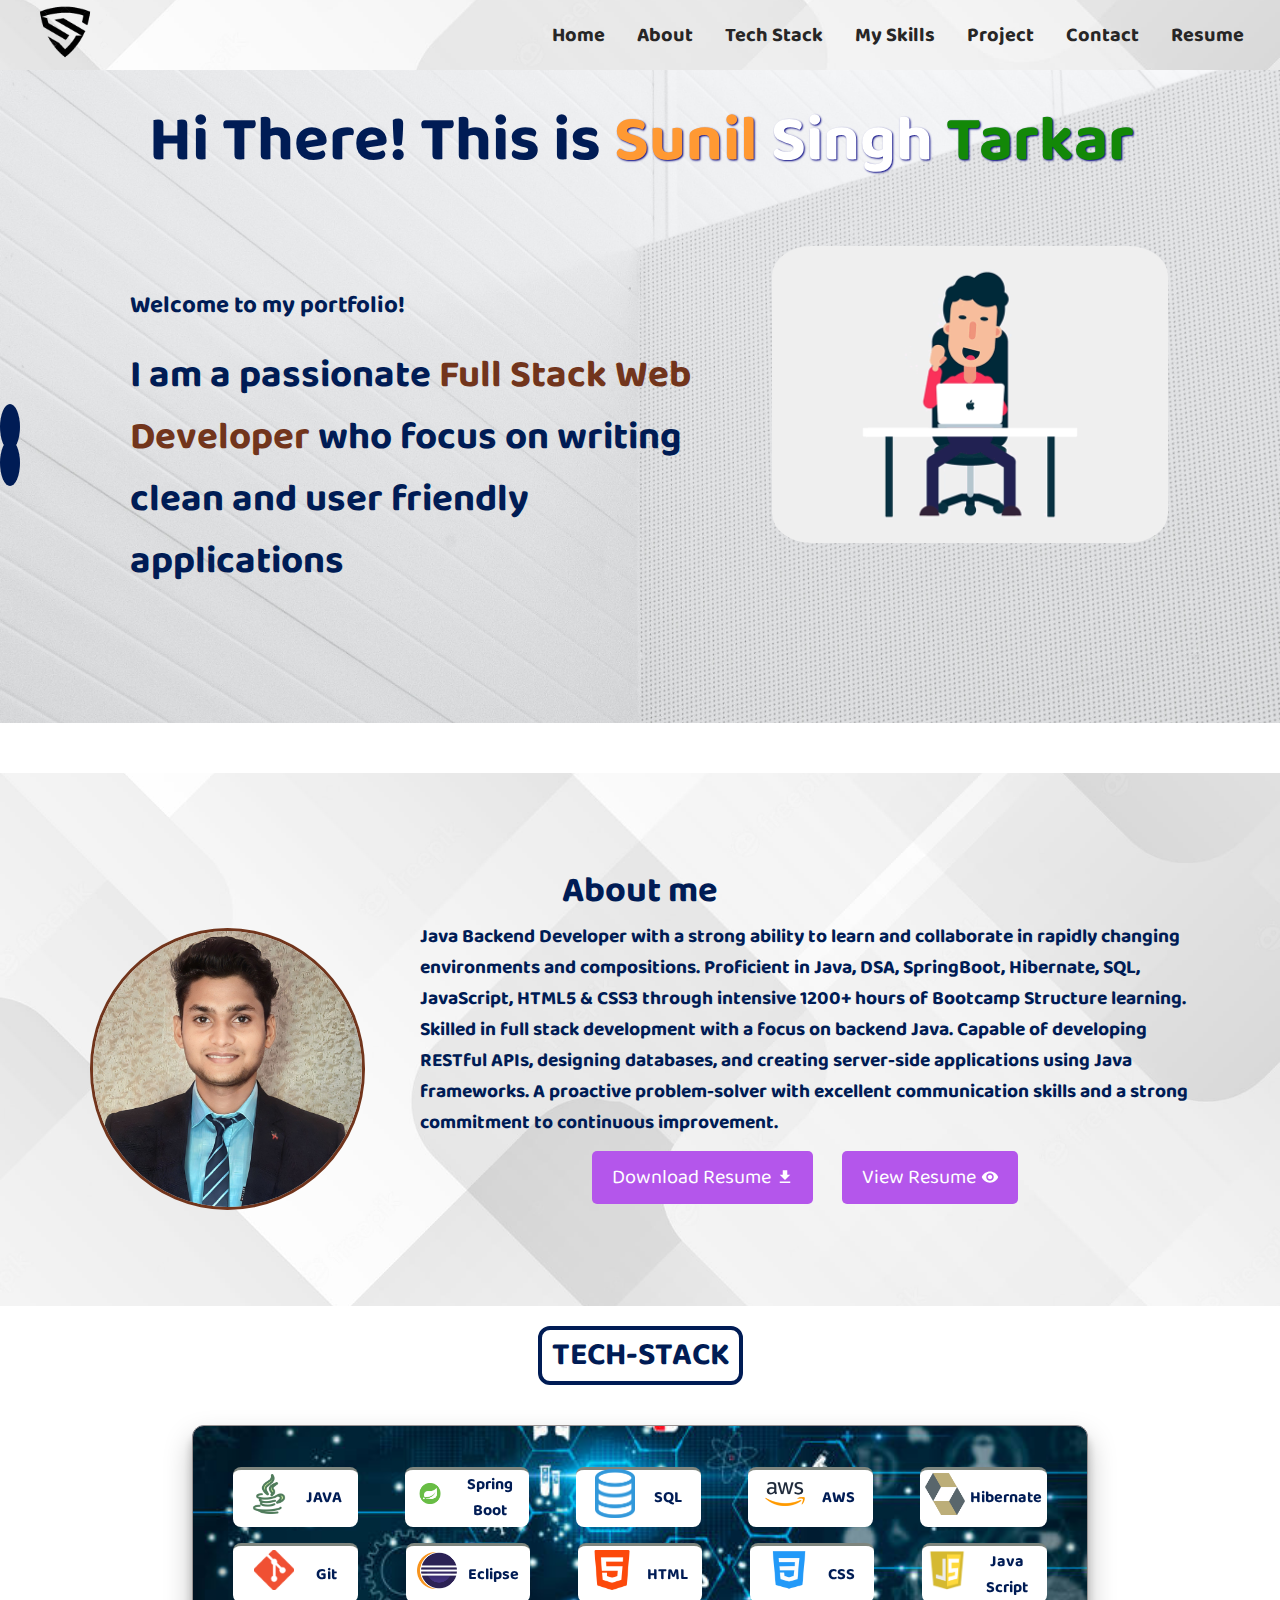
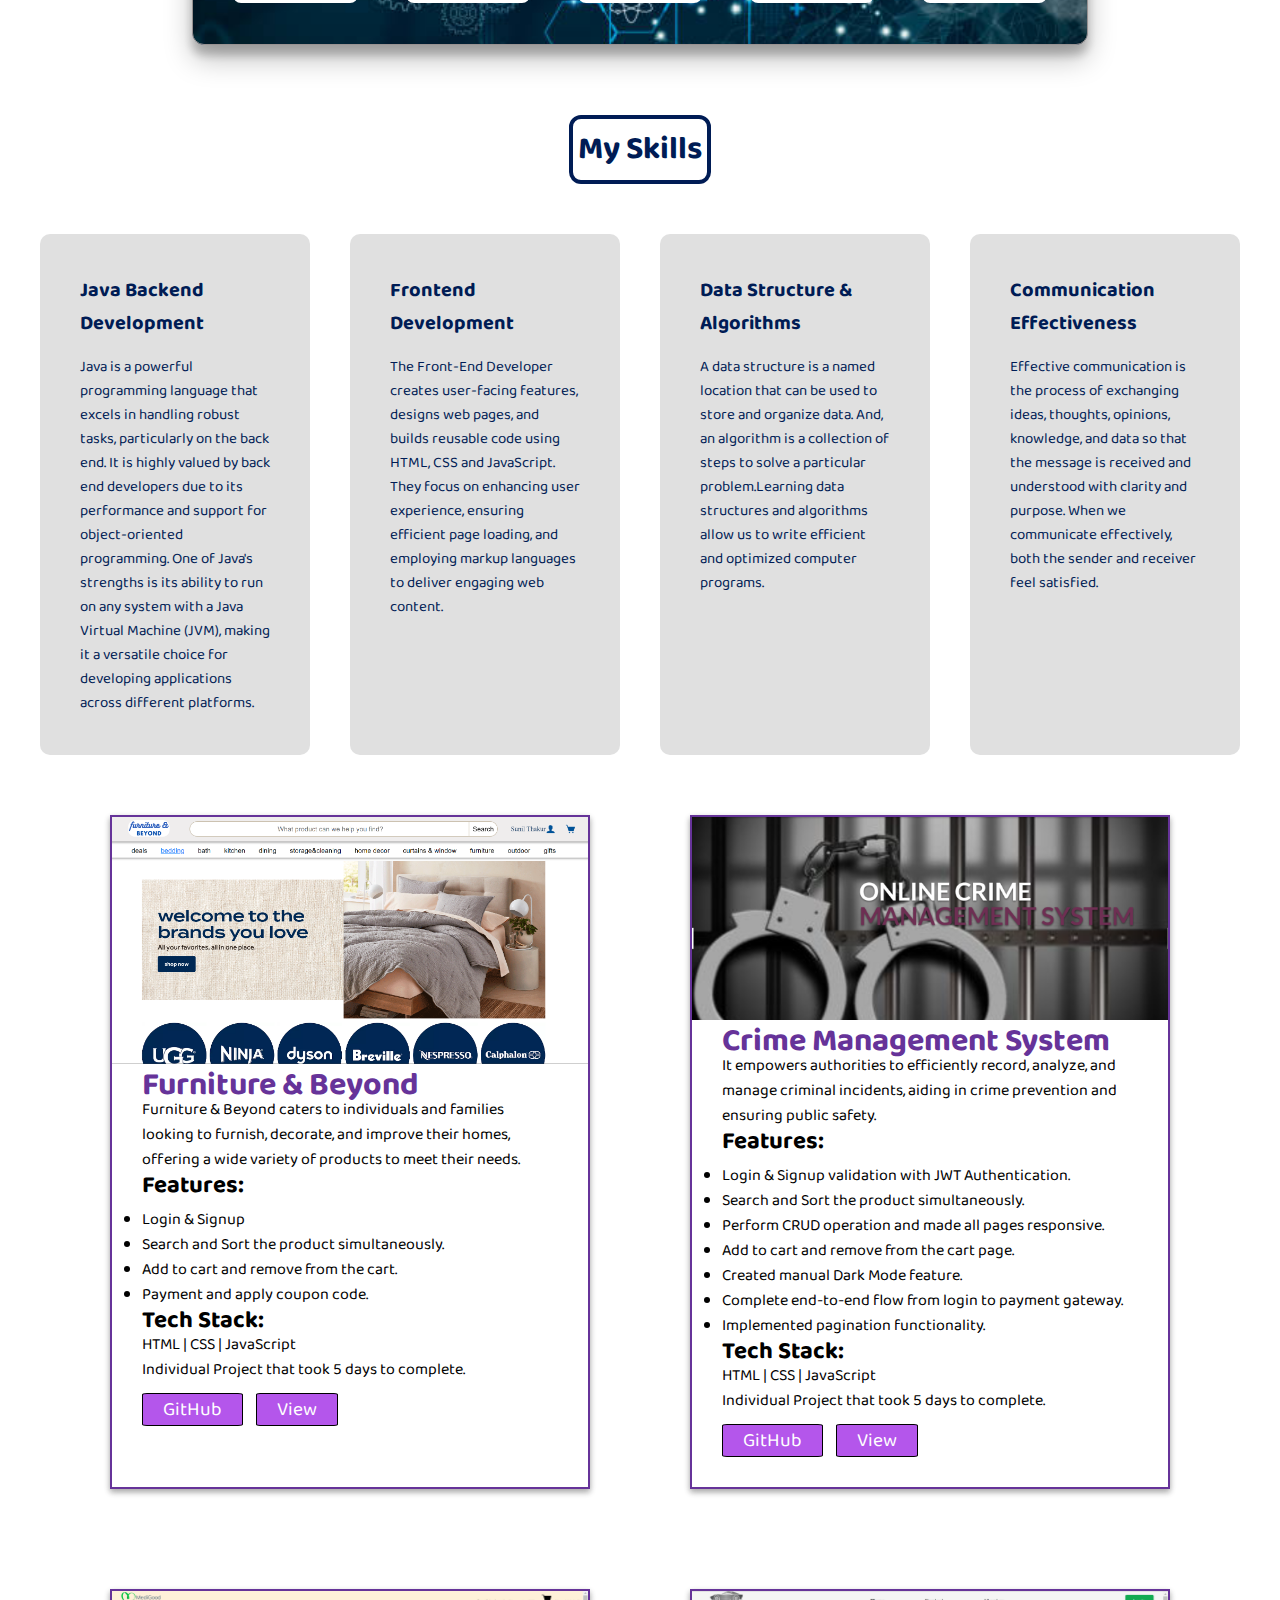
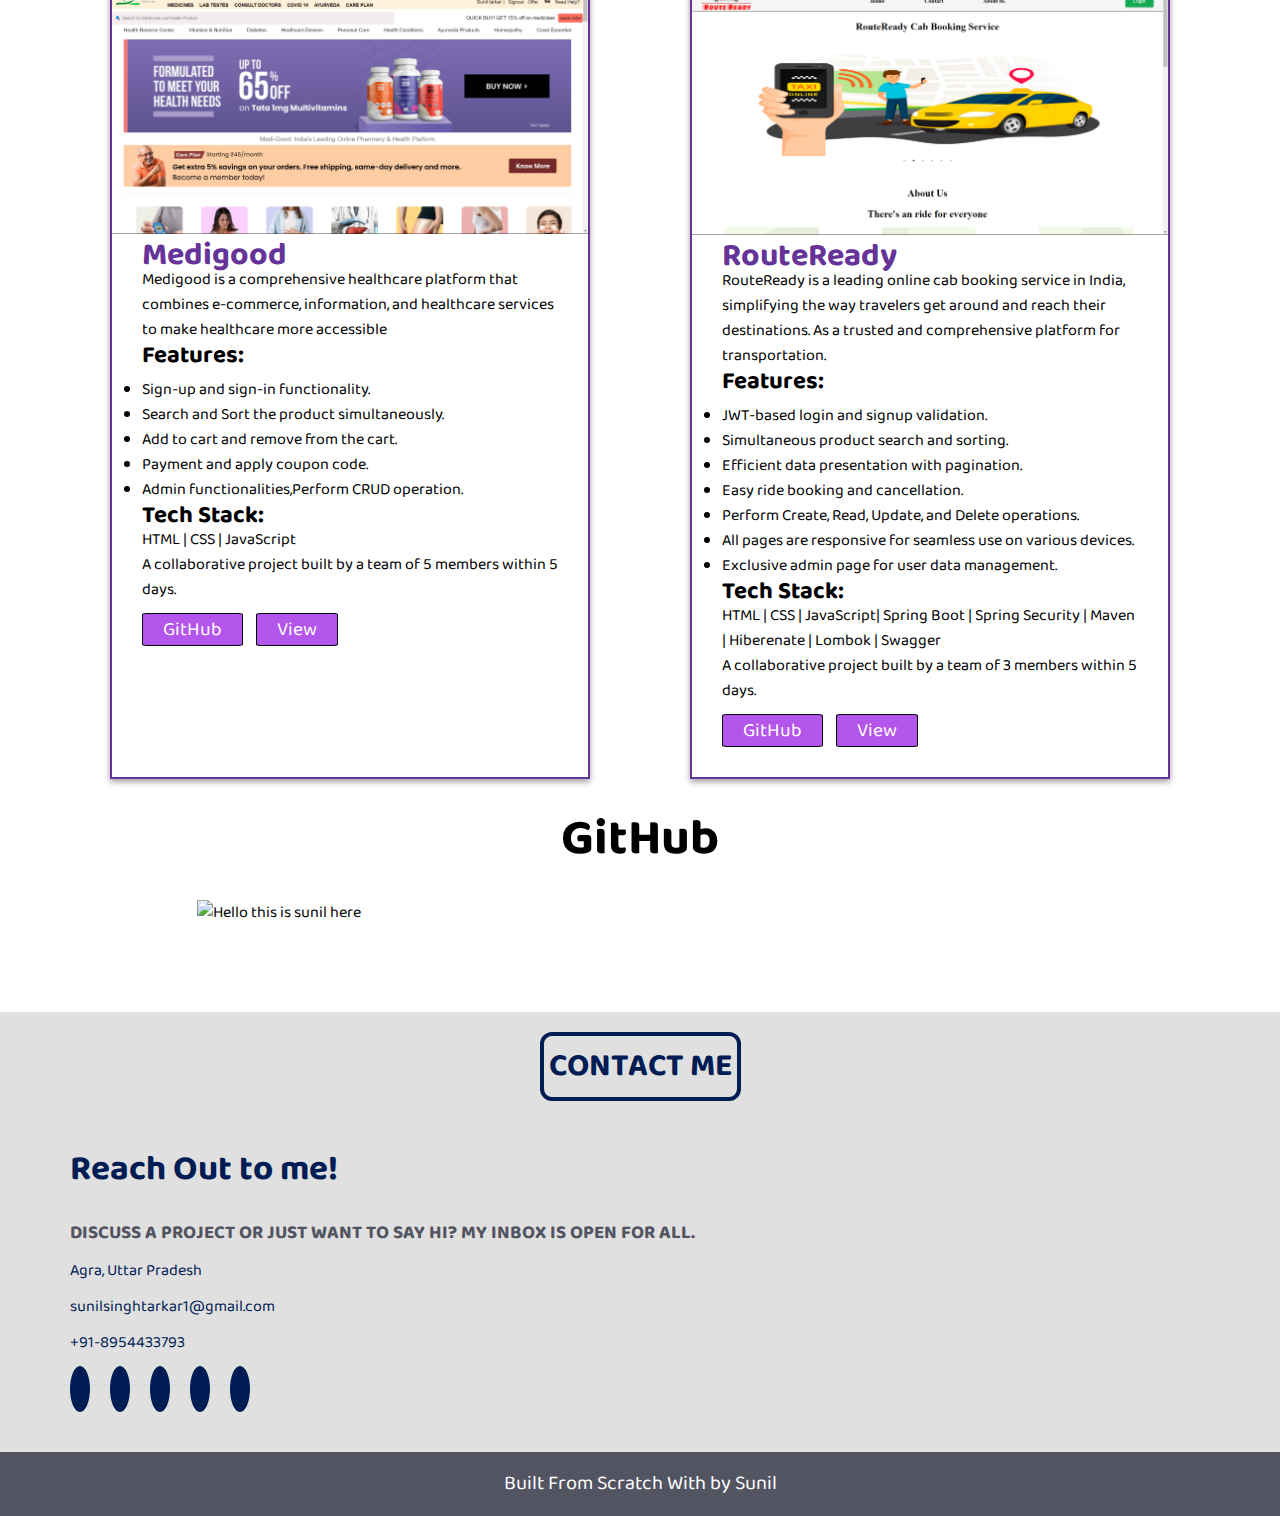
==== index.html @ 62e572da "fourteenth check" ====
<!DOCTYPE html>
<html lang="en">

<head>
    <meta charset="UTF-8">
    <meta http-equiv="X-UA-Compatible" content="IE=edge">
    <meta name="viewport" content="width=device-width, initial-scale=1.0">
    <title>Sunil's Portfolio</title>
    <link rel="icon" href="image/favicon-removebg.png" style="border-radius: 50%;">
    <link rel="stylesheet" href="style.css">
    <script src="https://kit.fontawesome.com/6f3f4b23f1.js" crossorigin="anonymous"></script>
    <script src="https://unpkg.com/github-calendar@latest/dist/github-calendar.min.js"></script>
   

</head>
<body>
    
    <section class="top-nav" id="nav-menu">
        <input id="menu-toggle" type="checkbox"  /> 
       <div class="name-container">
           <a href="#home"><img id="namelogo" src="image/s_logo.png" alt="" ></a>   
       </div>
       <label class='menu-button-container' for="menu-toggle">
           <div class='menu-button'></div>
       </label>
       <ul class="menu nav-link">
         <li><a class="tdn nav-link home" href="#home">Home</a></li>
         <li><a class="tdn nav-link about" href="#about">About</a></li>
         <li><a class="tdn nav-link tech" href="#teck">Tech Stack</a></li>
         <li><a class="tdn nav-link skills" href="#skills">My Skills</a></li>
         <li><a class="tdn nav-link projects" href="#projects">Project</a></li>
         <li><a class="tdn nav-link contact" href="#contact">Contact</a></li>
         <li><a class="tdn nav-link resume" id="resume-button-1" download="" href="image/Sunilsingh-Tarkar-Resume.pdf">Resume</a></li>
       </ul>
     </section> 
     
      
<div class="box1 home"  id="home">
        <div class="box10">
            <div id="user-detail-name">
            <h1  class="text-animation" >
                <span id="greet">Hi There! This is  </span>
                <span style="color: #FF9933;" class="shadowed-text">Sunil</span>
                <span style="color: #FFFFFF;" class="shadowed-text">Singh</span>
                <span style="color: #138808;" class="shadowed-text">Tarkar</span> 
           </h1>
        </div> 
    </div>
        <div class="box11">
            <div class="box111">
                <h2 class="wlcm_note">Welcome to my portfolio!</h2>

                <h2 class="some_about">I am a passionate <span style="color: #72351C;"> Full Stack Web Developer
                    </span>who focus on writing clean and user friendly applications</h2>
            </div>
            <div class="box112">
                <img src="image/coderGif.gif" alt="">
            </div>
        </div>
    </div>
     <div class="box0 reveal about" id="about"> 
        <div id="about" class="about section">
            <h1 style="text-align: center;">About me</h1>
            <div class="container">
                <div class="row">
                    <div class="about-col-1 ">
                        <img  class="home-img" src="image/Professional_photonew.jpg" alt="">
                    </div>
                    <div id="user-detail-intro" class="about-col-2">
                        <p>Java Backend Developer with a strong ability to learn and collaborate in rapidly changing environments and compositions. Proficient in Java, DSA, SpringBoot, Hibernate, SQL, JavaScript, HTML5 & CSS3 through intensive 1200+ hours of Bootcamp Structure learning. Skilled in full stack development with a focus on backend Java. Capable of developing RESTful APIs, designing databases, and creating server-side applications using Java frameworks. A proactive problem-solver with excellent communication skills and a strong commitment to continuous improvement.</p>  
                    
                    <div class="resumesButton">
                        <a  id="resume-button-2" download="" href="image/Sunilsingh-Tarkar-Resume.pdf" >
                          <button class="resumeButton">Download Resume<svg class="icon" focusable="false" aria-hidden="true" viewBox="0 0 24 24"><path d="M5 20h14v-2H5v2zM19 9h-4V3H9v6H5l7 7 7-7z"></path></svg></button>
                        </a>
                        <a href="image/Sunilsingh-Tarkar-Resume.pdf" target="_blank">
                          <button class="resumeButton">View Resume<svg class="icon" focusable="false" aria-hidden="true" viewBox="0 0 24 24"><path d="M12 4.5C7 4.5 2.73 7.61 1 12c1.73 4.39 6 7.5 11 7.5s9.27-3.11 11-7.5c-1.73-4.39-6-7.5-11-7.5zM12 17c-2.76 0-5-2.24-5-5s2.24-5 5-5 5 2.24 5 5-2.24 5-5 5zm0-8c-1.66 0-3 1.34-3 3s1.34 3 3 3 3-1.34 3-3-1.34-3-3-3z"></path></svg></button>
                        </a>
                      </div>
                    </div>
                </div>
            </div>
        </div>
    </div>  
    <div class="box2 tech" id="teck">
        <div class="box21">
            <h1>
                TECH-STACK
            </h1>
        </div>
        <div class="box22">
            <div class="tool">
                <div>
                    <img src="image/java.png" alt="">
                </div>
                <div>
                    JAVA
                </div>
            </div>

            <div class="tool">
                <div>
                    <img src="image/spring.png" alt="">
                </div>
                <div>
                    Spring Boot
                </div>
            </div>

            <div class="tool">
                <div>
                    <img src="image/sql.png" alt="">
                </div>
                <div>
                    SQL
                </div>
            </div>
           
            <div class="tool">
                <div>
                    <img src="image/aws.png" alt="">
                </div>
                <div>
                    AWS
                </div>
            </div>

            <div class="tool">
                <div>
                    <img src="image/hibernate.png" alt="">
                </div>
                <div>
                    Hibernate
                </div>
            </div>
            <div class="tool">
                <div>
                    <img src="image/git.png" alt="">
                </div>
                <div>
                    Git
                </div>
            </div>
            <div class="tool">
                <div>
                    <img src="image/eclips.png" alt="">
                </div>
                <div>
                    Eclipse
                </div>
            </div>

           

            <div class="tool">
                <div>
                    <img src="image/html.png" alt="">
                </div>
                <div>
                    HTML
                </div>
            </div>
            <div class="tool">
                <div>
                    <img src="image/css.webp" alt="">
                </div>
                <div>
                    CSS
                </div>
            </div>
            <div class="tool" style="--i:10;">
                <div>
                    <img src="image/js.jpeg" alt="">
                </div>
                <div>
                    Java Script
                </div>
            </div>
        </div>
    </div>

    <div class="box4 skills " id="skills" >
        <div class="container">
            <div class="box41">
                <h1>My Skills</h1>
            </div>
            <div class="skills-list ">
                <div class="skills-card">
                    <i class="fa-brands fa-java skills-card-img"></i>
                    <h2>Java Backend Development</h2>
                    <p>Java is a powerful programming language that excels in handling robust tasks, particularly on the back end. It is highly valued by back end developers due to its performance and support for object-oriented programming. One of Java's strengths is its ability to run on any system with a Java Virtual Machine (JVM), making it a versatile choice for developing applications across different platforms.</p>
                </div>
                <div class="skills-card">
                    <i class="fa-solid fa-code skills-card-img"></i>
                    <h2>Frontend Development</h2>
                    <p>The Front-End Developer creates user-facing features, designs web pages, and builds reusable code using HTML, CSS and JavaScript. They focus on enhancing user experience, ensuring efficient page loading, and employing markup languages to deliver engaging web content.</p>
                </div>

                <div class="skills-card">
                    <i class="fa-solid fa-cubes skills-card-img"></i>
                    <h2>Data Structure & Algorithms</h2>
                    <p>A data structure is a named location that can be used to store and organize data. And, an
                        algorithm is a collection of steps to solve a particular problem.Learning data structures and
                        algorithms allow us to write efficient and optimized computer programs.</p>
                </div>
                <div class="skills-card">
                    <i class="fa-solid fa-face-smile skills-card-img"></i>
                    <h2>Communication Effectiveness</h2>
                    <p>Effective communication is the process of exchanging ideas, thoughts, opinions, knowledge, and
                        data so that the message is received and understood with clarity and purpose. When we
                        communicate effectively, both the sender and receiver feel satisfied.</p>
                </div>
            </div>
        </div>
    </div>

    <!-- <div class="box3 projects" id="projects">
        <div class="box31">
            <h1>PROJECTS</h1>
        </div>
        <div class="box32">

            <div class="flip-card project-card">
                <div class="flip-card-inner">
                    <div class="flip-card-front">
                        <figure class="swing"><img class="proimg" src="image/project1.png" alt=""></figure>
                    </div>
                    <div class="flip-card-back">
                        <h1 class="project-title" >E-Commerce Site</h1>
                        <p class="project-description">Through an e-commerce website, a business can process orders, accept payments, manage
                            shipping and logistics, and provide customer service.</p>
                        <p class="project-tech-stack">Tech stack :- HTML | CSS | JavaScript</p>
                        <div class="icons">
                            <a class="project-github-link" href="https://github.com/sunilsingh-tarkar/greasy-sofa-2441" target="_blank"><i
                                    class="fa-brands fa-github"></i></a>
                            <a class="project-deployed-link" href="https://superb-biscotti-12bebb.netlify.app/" target="_blank"><i
                                    class="fa-solid fa-link"></i></a>
                        </div>
                    </div>
                </div>
            </div>
            <div class="flip-card project-card">
                <div class="flip-card-inner">
                    <div class="flip-card-front">
                        <figure class="swing"><img class="proimg" src="image/medigood.png" alt=""></figure>
                    </div>
                    <div class="flip-card-back ">
                        <h1 class="project-title">Medigood</h1>
                        <p class="project-description">Which provides services, including e-pharmacy,
                            diagnostics, e-consultation, and health content.</p>
                        <p class="project-tech-stack">Tech stack :- HTML | CSS | JavaScript</p>
                        <div class="icons">
                            <a class="project-github-link" href="https://github.com/SurajK13170/verdant-straw-7365" target="_blank"><i
                                    class="fa-brands fa-github"></i></a>
                            <a class="project-deployed-link" href="https://jazzy-dusk-b87644.netlify.app/" target="_blank"><i class="fa-solid fa-link"></i></a>
                        </div>
                    </div>
                </div>
            </div>
            <div class="flip-card card222 project-card">
                <div class="flip-card-inner">
                    <div class="flip-card-front">
                        <figure class="swing"><img class="proimg" src="image/crime-management-system1.png" alt=""></figure>
                    </div>
                    <div class="flip-card-back">
                        <h1 class="project-title">Crime Management System</h1>
                        <p class="project-description"></p>
                        <p class="project-tech-stack">Tech stack :- Java</p>
                        <div class="icons">
                            <a class="project-github-link" href="https://github.com/SunilSinghTarkar/dull-letter-5131-/tree/main/Crime-Information-Management-System" target="_blank"><i class="fa-brands fa-github"></i></a>
                           
                        </div>
                    </div>
                </div>
            </div>
            <div class="project-card"></div>
        </div>
    </div> -->
    <div class="projectcontainer">
        <div class="projectcontent">
            <img src="image/project1.png" alt="Logo">
            <div class="projectlist">
            <h1 class="project-name">Furniture & Beyond</h1>
            <p>Furniture & Beyond caters to individuals and families looking to furnish, decorate, and improve their homes, offering a wide variety of products to meet their needs.</p>
            <h2>Features:</h2>
                <ul>
                <li>Login & Signup </li>
                <li>Search and Sort the product simultaneously.</li>
                <li>Add to cart and remove from the cart.</li>
                <li>Payment and apply coupon code.</li>
            </ul>
            <h2>Tech Stack:</h2>
            <p>HTML | CSS | JavaScript</p>
            <p>Individual Project that took 5 days to complete.</p>
            <button class="projectButton"><a class="projectlinks" href="#">GitHub</a></button>
            <button class="projectButton"><a class="projectlinks" href="">View</a></button>
        </div>
        </div>
        <div class="projectcontent">
            <img src="image/project3.png" alt="Logo">
            <div class="projectlist">
            <h1 class="project-name">Crime Management System</h1>
            <p> It empowers authorities to efficiently record, analyze, and manage criminal incidents, aiding in crime prevention and ensuring public safety.</p>
            <h2>Features:</h2>
                <ul>
                <li>Login & Signup validation with JWT Authentication.</li>
                <li>Search and Sort the product simultaneously.</li>
                <li>Perform CRUD operation and made all pages responsive.</li>
                <li>Add to cart and remove from the cart page.</li>
                <li>Created manual Dark Mode feature.</li>
                <li>Complete end-to-end flow from login to payment gateway.</li>
                <li>Implemented pagination functionality.</li>
            </ul>
            <h2>Tech Stack:</h2>
            <p>HTML | CSS | JavaScript</p>
            <p>Individual Project that took 5 days to complete.</p>
            <button class="projectButton"><a class="projectlinks" href="#">GitHub</a></button>
            <button class="projectButton"><a class="projectlinks" href="">View</a></button>
        </div>
    </div>
        <div class="projectcontent">
            <img src="image/project2.png" alt="Logo">
            <div class="projectlist">
            <h1 class="project-name">Medigood</h1>
            <p>Medigood is a comprehensive healthcare platform that combines e-commerce, information, and healthcare services to make healthcare more accessible</p>
            <h2>Features:</h2>
                <ul>
                <li>Sign-up and sign-in functionality.</li>
                <li>Search and Sort the product simultaneously.</li>
                <li>Add to cart and remove from the cart.</li>
                <li>Payment and apply coupon code.</li>
                <li>Admin functionalities,Perform CRUD operation.</li>
               
            </ul>
            <h2>Tech Stack:</h2>
            <p>HTML | CSS | JavaScript</p>
            <p>A collaborative project built by a team of 5 members within 5 days.</p>
            <button class="projectButton"><a class="projectlinks" href="#">GitHub</a></button>
            <button class="projectButton"><a class="projectlinks" href="">View</a></button>
        </div> 
        </div>
       
        <div class="projectcontent">
            <img src="image/project4.png" alt="Logo">
            <div class="projectlist">
            <h1 class="project-name">RouteReady</h1>
            <p>RouteReady is a leading online cab booking service in India, simplifying the way travelers get around and reach their destinations. As a trusted and comprehensive platform for transportation.</p>
            <h2>Features:</h2>
                <ul>
                <li>JWT-based login and signup validation.</li>
                <li>Simultaneous product search and sorting.</li>
                <li>Efficient data presentation with pagination.</li>
                <li>Easy ride booking and cancellation.</li>
                <li>Perform Create, Read, Update, and Delete operations.</li>
                <li>All pages are responsive for seamless use on various devices. </li>
                <li>Exclusive admin page for user data management.</li>
            </ul>
            <h2>Tech Stack:</h2>
            <p>HTML | CSS | JavaScript| Spring Boot | Spring Security | Maven | Hiberenate | Lombok | Swagger </p>
            <p>A collaborative project built by a team of 3 members within 5 days.</p>
            <button class="projectButton"><a class="projectlinks" href="#">GitHub</a></button>
            <button class="projectButton"><a class="projectlinks" href="">View</a></button>
        </div>
    </div> 
    </div>
        </div>
        <h2 class="title" style="text-align: center; font-size:50px;">GitHub</h2>
        <div class="github">
            <div class="github_stat">
                <img id="github-streak-stats" src="https://github-readme-streak-stats.herokuapp.com/?user=sunilsinghtarkar" alt="Hello this is sunil here">
            </div>
            <div class="github_stat">
                <img id="github-top-langs" src="https://github-readme-stats.vercel.app/api/top-langs/?username=sunilsinghtarkar" alt="">
            </div>
            <div  class="github_stat">
                <img id="github-stats-card" src="https://github-readme-stats.vercel.app/api?username=sunilsinghtarkar" alt="">
            </div> 
            
        </div>
            <div class="github_stat react-activity-calendar">
                <img id="github-streak-calender" src="https://ghchart.rshah.org/sunilsinghtarkar" alt=""> 
           </div>
    <div class="box5" id="contact">
        <div class="box51">
            <h1>CONTACT ME</h1>
        </div>
        <div class="box52">
            <div class="box511">
                <h1 class="box5h1">Reach Out to me!</h1>
                <h3 class="box5h3">DISCUSS A PROJECT OR JUST WANT TO SAY HI? MY INBOX IS OPEN FOR ALL.</h3>
                <div class="box5111">
                    <p><i class="fa-solid fa-location-dot"></i> Agra, Uttar Pradesh</p>
                </div>
                <div class="box5111">
                    <p id="contact-email"><i class="fa-solid fa-envelope"></i> sunilsinghtarkar1@gmail.com</p>
                </div>
                <div class="box5111">
                    <p id="contact-phone"><i class="fa-solid fa-phone"></i> +91-8954433793</p>
                </div>
                <div class="box5112">
                    <div class="ico"><a id="contact-github" href="https://github.com/SunilSinghTarkar" target="_blank"><i
                                class="fa-brands fa-github"></i></a></div>
                    <div class="ico"><a id="contact-linkedin" href="https://www.linkedin.com/in/sunilsingh-tarkar-91a667257/" target="_blank"><i
                     class="fa-brands fa-linkedin"></i></a></div>
                    <div class="ico"><a href="mailto:sunilsinghtarkar1@gmail.com" target="_blank"><i class="fa-solid fa-envelope"></i></a>
                    </div>
                  
                    <div class="ico"><a href="https://www.instagram.com/sunilsinghtarkar/" target="_blank"><i
                                class="fa-brands fa-square-instagram"></i></a></div>
                    <div class="ico"><a href="https://wa.me/918954433793" target="_blank"><i class="fa-brands fa-whatsapp"></i></a>
                    </div>
                </div>
            </div>
        </div>
    </div>
    <div class="box6" id="box6">
        <p>Built From Scratch With <i class="fa-sharp fa-solid fa-heart"></i> by Sunil</p>
       
    </div>
    <div class="sticky-icons">
        <div class="ico"><a href="https://github.com/SunilSinghTarkar" target="_blank">
            <i class="fa-brands fa-github"></i></a></div>      
            <div class="ico"><a href="https://www.linkedin.com/in/sunilsingh-tarkar-91a667257/" target="_blank"><i
                class="fa-brands fa-linkedin"></i></a></div>
      </div>
      
</body>

</html>
<script src="index.js"></script>
---- style.css ----
@import url('https://fonts.googleapis.com/css2?family=Baloo+Bhai+2:wght@400;500&display=swap');
@import url('https://fonts.googleapis.com/css2?family=Open+Sans:wght@300;400&display=swap');
@font-face {
    font-family: 'Exo Space';
    src: url('./font/Exo_space.ttf');
}
@font-face {
    font-family: 'Alfa Slab One';
    src: url('./font/AlfaSlabOne-Regular.ttf');
}
@font-face {
    font-family: 'CYBORG';
    src: url('./font/Cyborg.ttf');  
}




    * {
        /* cursor: url(arrow/gray24.png),auto; */
        padding: 0;
        margin: 0;
        box-sizing: border-box; 
        font-family: 'Baloo Bhai 2', cursive;
        /* background-color: #0f1624; */
    }

    html {
        scroll-behavior: smooth;
    }

    a{
        text-decoration: none;
    }
    ::-webkit-scrollbar {
        display: none;
    }


    .text-animation {
        width: 100%;
        white-space: nowrap;
        overflow: hidden;
      }
      
      .text-animation {
        display: inline-block;
        animation: typing 2s steps(32), cursor 0.4s step-end infinite alternate;
      }
      @keyframes typing {
        from {
          width: 0;
        }
      }
      

/* =====scroll bar======= */
  

.form-wrapper {
    flex: 1;
    background-color: #f2f2f2;
    padding: 20px;
    border-radius: 4px;

  }

  .form-group {
    margin-bottom: 20px;
  }

  .form-group label {
    display: block;
    font-weight: bold;
    margin-bottom: 5px;
  }

  .form-group input,
  .form-group textarea {
    width: 100%;
    padding: 10px;
    font-size: 16px;
    border-radius: 4px;
    border: 1px solid #ccc;
  }

  .form-group textarea {
    height: 50px;
  }

  .form-group button {
    background-color: #4CAF50;
    color: #fff;
    padding: 10px 20px;
    font-size: 16px;
    border: none;
    cursor: pointer;
    border-radius: 4px;
  }

 
    /* ====================== css for box0 ========================= */
    /* ====================== css for box0 ========================= */

    .box0{
       
            background-image: url('image/backgroundHome.1401f9c3ab9e0acab13c.jpg');
            background-size: cover;
            background-repeat: no-repeat;
            background-position: center;
            padding: 40px 100px;
            margin-top: 50px;
    }

    .box01{
        width: fit-content;
        margin: auto;
        text-align: center;
        margin-bottom: 30px;
        padding-top: 20px;
    }
   
    .box01>h1{
        padding: 5px;
        transform: rotate(-3.6deg);
        border-radius: 12px;
        color: #001C55;
        border: 4px solid #001C55;
        font-weight: bolder;
    }

    #about{
        color: #001C55; 
    }
    .row{
        display: flex;
        justify-content: space-between;
        flex-wrap: wrap;
    }
    .about-col-1{
        flex-basis: 25%;
        display: flex;
        align-items: center;
        justify-content: center;
    }
    .about-col-1 img{
        /* max-height: 90%; */
        max-width: 100%;
        border-radius: 50%;
        border: 3px solid #72351C;
    }
    .about-col-2{
        flex-basis: 70%;
    }
    .about-col-2>p{
        font-size: 22px;
        font-weight: bold;
    }
   
    .resumesButton {
        text-align: center;
      }
      
      .resumeButton {
        padding: 10px 1.5vw;
        margin: 1vw;
        background-color: #b456eb;
        border: none;
        border-radius: 5px;
        color: #fff;
        font-size: 20px;
        text-decoration: none;
        cursor: pointer;
        display: inline-flex;
        align-items: center;
      }
      
      .resumeButton:hover {
        background-color: #ab39ed;
      }
      
      .icon {
        width: 18px;
        height: 18px;
        margin-left: 5px;
      }
      .icon path {
        fill: white;
      }
    
   
    


    /* ====================== css for box1 ========================= */
    /* ====================== css for box1 ========================= */

    .box1 {
        width: 100%;
        text-align: center;
        background-image: url('image/oleg-laptev-7jQh3EiS8Bs.jpg');
        background-size: cover;
        background-position: center;
       padding:0 100px;
       padding-top: 70px;
          
    }

    .box10 {
        padding: 20px 0 0 2px;
        /* -webkit-box-reflect: below -20px linear-gradient(transparent, rgba(0,0,0,.2)); */
        font-size: 40px;
        text-align: center;
    }
    .shadowed-text {
        text-shadow: 1px 1px 2px #000080;
    }
    .box10 span {
        display: inline-block;
        /* animation: box10 2s infinite; */
        /* animation-delay: calc(.1s * var(--i)); */
        color: #001C55;
       
    }


    @keyframes box10 {
        0%,40%,100% {
            transform: translateY(0)
        }
        20% {
            transform: translateY(-20px)
        }
    }

    .box11{
        display: flex;
        margin-top: 30px;
    }

    .box111{
        width: 60%;
        /* font-family: 'Exo Space'; */
        font-size: 28px;
        text-align: left;
        padding: 40px;
        color: #001C55;
    }
    .box112{
        width: 40%;
    }
    .box112>img{
        width: 90%;
        border-radius: 10%;
        /* border: 2px solid orangered; */
    }
    .wlcm_note{
        font-size: 24px;
        margin-bottom: 20px;
    }

    .btn_div{
        width: fit-content;
        margin: auto;
    }

    .rbtn{
        padding: 5px 10px; 
        font-size: 18px;
        background-color: #001C55;    
        border: none;
        border-radius: 7px;
        box-shadow: 9px 7px 32px -11px #72351C;
        transition: all .3s ease-in-out 0s; 
        margin-top: 20px;  
        transform: rotate(-3.6deg);          
    }

    .rbtn:hover{
        border: 3px solid #635e87;
        box-shadow: #001C55 0px 3px 29px 0px;
        
    }

    .rbtn:hover, .rbtn>a:hover{
        cursor: url(arrow/h30.png),auto;
    }
    .rbtn>a{
        text-decoration: none;
        color: #E0E0E0; 
    }


    
    /* ====================== css for box2 ========================= */
    /* ====================== css for box2 ========================= */

    .box2{
        margin-top: 0;
        padding-bottom: 30px;
        
    }
    .box21{
        width: fit-content;
        margin: auto;
        text-align: center;
        padding-top: 20px;
    }

    .box21>h1{
        border-radius: 12px;
        padding: 0 10px;
        color: #001C55;
        border: 4px solid #001C55;
    }

    .box22{
        width: 70%;
        margin: auto;
        margin-top: 40px;
        background-color: #001C55;
        border: 1px solid #989292;
        box-shadow: rgba(0, 0, 0, 0.25) 0px 14px 28px, rgba(0, 0, 0, 0.22) 0px 10px 10px;
        border-radius: 12px;
        
        display: flex;
        flex-wrap: wrap;
        justify-content: space-between;
        padding: 2rem;
        backdrop-filter: blur(5px);

        background-image: url('image/istockphoto.jpg');
        background-size: cover;
        background-position: center;
    }

    .tool {

        border: none;
        border-top: 3px solid rgb(126, 133, 126);
        border-radius: 8px;

        font-size: 1em;
        color: #001C55;
        font-weight: bold;
        background: white;

        display: flex;
        flex: 0 1 15%;
        height: 60px;
        justify-content: space-evenly;
        align-items: center;
        text-align: center;
        margin: 1%;
        padding: 5px;

        transform-origin: 50% 5em;
    }


    .box22>div>div>img{
        max-width: 40px;
        margin-right: 5px;
    }
    /* ====================== css for box3 ========================= */
    .box3 {
        width: 99%;
        margin: auto;
    }

    .box31{
        width: fit-content;
        margin: auto;
        text-align: center;
        
    }
    .box31>h1{
        padding: 5px;
        border-radius: 12px;
        color: #001C55;
        border: 4px solid #001C55;
        font-weight: bolder;
    }

    .box32{
        margin-top: 30px;
        padding: 20px;
        display: grid;
        grid-template-columns: repeat(auto-fill,minmax(350px,1fr));
        gap: 30px;
        background: transparent;
    }
    .box32>div{
        padding: 10px;
        border-radius: 10px;
    }

    .proimg{
        border: 3px solid #72351C;
        box-shadow: rgba(0, 0, 0, 0.35) 0px 5px 15px;
        max-height: 100%;
        max-width: 100%;
        border-radius: 10px;
        /* transition: transform .5s ease; */
        transition: 1s ease;
    }
    /* =========flip animation====== */
    .flip-card {
        background-color: transparent;
        width: 350px;
        margin: auto;
        height: 245px;
        border: 1px solid #001C55;
        /* perspective: 1000px; Remove this if you don't want the 3D effect */
      }
      
      /* This container is needed to position the front and back side */
      .flip-card-inner {
        position: relative;
        width: 100%;
        height: 100%;
        text-align: center;
        transition: transform 0.8s;
        transform-style: preserve-3d;
      }
      
      /* Do an horizontal flip when you move the mouse over the flip box container */
      .flip-card:hover .flip-card-inner {
        transform: rotateY(180deg);
      }
      
      /* Position the front and back side */
      .flip-card-front, .flip-card-back {
        border-radius: 10px;
        position: absolute;
        width: 100%;
        height: 100%;
        -webkit-backface-visibility: hidden; /* Safari */
        backface-visibility: hidden;
      }
      
      /* Style the front side (fallback if image is missing) */
      .flip-card-front {
        background-color: #bbb;
        color: black;
      }
      
      /* Style the back side */
      .flip-card-back {
        background-color: #bbb;
        color: #001C55;
        transform: rotateY(180deg);
        border-radius: 10px;
        border: 2px solid #001C55;
      }

      .flip-card-back>h1+p{
        padding: 15px;
      }

      .flip-card-back> p:nth-child(3){
        font-weight: bolder;
      }

      .icons>a>i{
        color: white;
        padding: 10px 10px;
        background: #001C55;
        border-radius: 50%;
      }
      #git_link>i{
        color: white;
        padding: 10px 10px;
        background: #001C55;
        border-radius: 50%;
      }
      .icons{
        margin-top: 10px;
        display: flex;
        align-items: center;
        justify-content: center;
        gap: 30px;
      }  
        /* ====hanging animation======= */
        .swing {
            /* animation: swing ease-in-out 1s infinite alternate; */
            transform-origin: center -20px;
            float:left;
            box-shadow: 5px 5px 10px rgba(0,0,0,0.5);
        }
.swing img {
    border: 5px solid #f8f8f8;
    display: block;
}
.swing:after{
    content: '';
    position: absolute;  
    width: 20px; height: 20px;  
    border: 1px solid #999;
    top: -10px; left: 50%;
    z-index: 0;
    border-bottom: none;
    border-right: none;
    transform: rotate(45deg);
}
/* nail */
.swing:before{
    content: '';
    position: absolute;
    width: 5px; height: 5px;
    top: -14px;left: 54%;
    z-index: 5;
    border-radius: 50% 50%;
    background: #000;
}
 
@keyframes swing {
    0% { transform: rotate(3deg); }
    100% { transform: rotate(-3deg); }
}

    

    /* ====================== css for box4 ========================= */
    /* ====================== css for box4 ========================= */

    .box4 {
        padding: 40px;
        color: #001C55;
    }
    .box41{
        width: fit-content;
        margin: auto;
        text-align: center;  
    }
    .box41>h1{
        padding: 5px;
        border-radius: 12px;
        color: #001C55;
        border: 4px solid #001C55;
        font-weight: bolder;
    }

    .skills-list{
        display: grid;
        grid-template-columns: repeat(auto-fit,minmax(250px,1fr));
        grid-gap: 40px;
        margin-top: 50px;
    }
    .skills-list div{
        background : #E0E0E0;
        padding: 40px;
        font-size: 15px;
        border-radius: 10px;
        transition: background 0.4s,transform 0.5s;
    }
    .skills-list div i{
        font-size: 50px;
        margin-bottom: 30px;
    }
    .skills-list div h2{
        font-size: 20px;
        font-weight: bold;
        margin-bottom: 15px;
    }
    .skills-list div:hover{
        background: #b456eb;
        color: #E0E0E0;
        transform: translateY(-10px);
    }

/* ====================== css for sticky-icons ========================= */

    .sticky-icons {
        position: fixed;
        top: 50%;
        left: 0;
        transform: translateY(-50%);
      }
      
      .sticky-icons a {
        display: block;
        margin-bottom: 10px;
      }
      
      .sticky-icons img {
        width: 30px;
        height: 30px;
      }
       @media screen and (max-width: 480px) {
        .sticky-icons {
            display: none; /* Hide the sticky-icons container */
          } 
    } 

/* ====================== css for box5 ========================= */
/* ====================== css for box5 ========================= */
    .box5{
        width: 100%;
        padding: 20px 40px;
        background-color: #E0E0E0;
    }
    .box51{
        width: fit-content;
        margin: auto;
    }
    .box51>h1{
        padding: 5px;
        /* transform: rotate(-3.6deg); */
        border-radius: 12px;
        color: #001C55;
        border: 4px solid #001C55;
        font-weight: bolder;
    }
    .box52{
        display: flex;
        margin-top: 10px;
    }
    .box511{
        padding: 30px;
    }
    .box5111{
        margin-top: 10px;
        color: #001C55;
    }
    .box5112{
        display: flex; 
        gap: 20px;
        margin-top: 20px;
    }
    .ico>a>i{
        color: white;
        padding: 10px;
        background: #001C55;
        border-radius: 50%;
      }

      .box512{
        text-align: center;
        margin: auto;
      }

    .img51{
        max-width: 200px;
        max-height: 200px;
        border-radius: 50%;
        border: 4px solid #72351C;
    }
    .box5h1{
        color: #001C55;
        font-size: 35px;
    }
    .box5h3{
        color: #535461;
        margin-top: 20px;
    }



    
/* ====================== css for box6 ========================= */

    .box6{
        padding: 20px;
        width: 100%;
        display: flex;
        justify-content: center;
        align-items: center;
        flex-direction: column;
        background: #535461;
        color: white;
        font-size: 20px;
        line-height: 1.2;
    }
    .fa-sharp{
        color: red;
    }




    /* ==================css for box 7================== */

    .box7{
        color: #001C55;
        padding: 20px 40px;
        width: 700px;
        margin: auto;
        text-align: center;
        display: grid;
        grid-template-columns: repeat(auto-fill,minmax(100px,1fr));
        gap: 20px;
    }

    .box712{
        margin-top: 10px;
    }

    .bold{
        font-weight: bold;
    }

    .pieContainer {
        height: 100px;
        width: 100px;
        position: relative;
        margin-top: 10px;
    }

    .pieBackground{
        background-color: #333;
        position: absolute;
        height: 100px;
        width: 100px;
        -moz-border-radius: 50px;
        -webkit-border-radius: 50px;
        border-radius: 50px;
        
        -webkit-box-shadow:  0px 0px 5px 1px rgba(0, 0, 0, .75);      
        box-shadow:  0px 0px 5px 1px rgba(0, 0, 0, .75);
    }

    .stat-circle-cover {
        position: absolute;
        top: 10%;
        right: 10%;
        
        background-color: #E0E0E0;
        height: 80%;
        width: 80%;
        -moz-border-radius: 50px;
        -webkit-border-radius: 50px;
        border-radius: 50px;
        
    }

    .stat-circle-cover span.stat-number {
        text-align: center;
        vertical-align: middle;
        width: 100%;
        line-height: 80px;
        color: #001C55;
        position: absolute;
        top: 0;
        left: 0;
        font-size: 24px;
        font-weight: bold;
    }

    .danny {
        position: absolute;
        height: 100px;
        width: 100px;
        -moz-border-radius: 50px;
        -webkit-border-radius: 50px;
        border-radius: 50px;
        clip: rect(0px, 50px, 100px, 0px);
    }

    .hold {
        position: absolute;
        width: 100px;
        height: 100px;
        -moz-border-radius: 50px;
        -webkit-border-radius: 50px;
        border-radius: 50px;
        clip: rect(0px, 100px, 100px, 50px);
    }


    #pieSlice99_1 .danny {
        -webkit-transform: rotate(180deg);
        -moz-transform: rotate(180deg);
        -o-transform: rotate(180deg);
        transform: rotate(180deg);
    }

    #pieSlice99_2 {
        -webkit-transform:rotate(180deg);
        -moz-transform:rotate(180deg);
        -o-transform:rotate(180deg);
        transform:rotate(180deg);
    }

    #pieSlice99_2 {
        -webkit-transform:rotate(180deg);
        -moz-transform:rotate(180deg);
        -o-transform:rotate(180deg);
        transform:rotate(180deg);
    }

    #pieSlice99_2 .danny {
        -webkit-transform: rotate(180deg);
        -moz-transform: rotate(180deg);
        -o-transform: rotate(180deg);
        transform: rotate(180deg);
        
    }

    .Col1{
        background-color: #001C55;
    }
    .Col2{
        background-color: #72351C;
    }
    .Col3{
        background-color: #535461;
    }
    .Col4{
        background-color: rgb(152, 100, 57);
    }
    .Col5{
        background-color: rgb(85, 62, 90);
    }



    /* ================css for box 8=============== */

    .contrib-column>.contrib-number{
        font-size: 16px;
    }
    .box8>.calendar{
        min-height: auto;
        max-height: auto;
    }
    .js-calendar-graph-svg{
        padding: 0 20px;
    }
    .box8{
        margin-top: 20px;
        padding: 20px;
    }
    .github{
        width: 90%;
        margin: auto;
        display: grid;
       grid-template-columns: 1fr 1fr 1fr;
       gap: 10px; 
       padding:0 40px;
       background-image: url(https://wallpaperaccess.com/full/3415092.jpg);
       margin-bottom: 0px;
    }
    .github_stat{
        width: 99%;
        margin: auto;
        margin-top: 20px;
        text-align: center;
        align-items: center;
    }
    .github_stat>img{
        max-width: 100%;
    } 
    .box8>.calendar>.contrib-column{
        display: none;
    }
    #namelogo{
        padding-top: 5px;
      width: 90px;
    }
    .box1{
        padding: 7vw;
        padding-top: 70px;
    }   
    .box0{
        padding: 7vw;
        font-size: large;
    }  
    .about-col-2 > p {
        font-size: 1.5vw;  
    }
    #user-detail-name h1{
        font-size: 5vw;  
        padding-bottom: 0;
    }
    .some_about{
        font-size: 3vw;
    }

/* =============media query============= */

    @media screen and (min-width: 200px) and (max-width: 420px){
        .github{
        grid-template-columns: 1fr;
        }
        #namelogo{
           top: 0;
           padding-top: 5px;
            width: 70px;
          }
        .box1{
            padding: 30px;
            padding-top: 70px;
        }
        #greet{
            display: none;
        }
        #user-detail-name h1{
            font-size: 35px;  
            padding-bottom: 0;
        }
        .wlcm_note{
           
            padding: 0;
            margin: 0;
        }
       
        .box11{
            display: flex;
            flex-direction: column;
            justify-content: center;
            align-items: center;
            margin-top: 20px;
        }
        .box111{
            width: 110%;
            padding:0 20px;
        }
        .some_about{
            font-size: 20px;
        }

        .box112>img{
            display: none;
        }
        .tool{
            margin-top: 10px;
        }
        .box22{
            width: 75%;
        }
        .box3{
            padding: 2px;
        }
        .box31>h1{
            padding:0 5px;
        }
        .box32{
            grid-template-columns: repeat(auto-fill,minmax(350px,1fr));
        }
        .flip-card{
            width: 350px;
        }

        .box01>h1, .box21>h1, .box31>h1, .box41>h1{
            font-size: 20px;
        }
        .box01{
            margin-bottom: 0;
        }
        .box6{
            font-size: 16px;
        }
        .box41>h1{
            padding: 0 5px;
        }
        .box51>h1{
            padding: 0 5px;
        }
        .box52{
            flex-direction:column-reverse;
            margin-top: 0;
        }
        .box511 {
            padding: 0px;
            margin-top: 17px;
        }

        .box7{
            width: 100%;
        }

        .box8>.calendar>.contrib-column{
            display: none;
        }
        .box0{
            padding: 40px;
        }
        .resumeButton {
            padding: 5px 10px;
            margin: 5px;
            font-size: 12px;
        }
        .projectcontainer{
            grid-template-columns: 1fr;
           }
           .projectlinks{
            font-size: 5vw;
           }
        .about-col-2>p {
            font-size: 16px;
            font-weight: bold;
            /* line-height: 1.2; */
        }

    }

    @media screen and (min-width: 420px) and (max-width: 520px) { 
        .box10>span{
            font-size: 15px;
        }
        .github{
            grid-template-columns: 1fr;
            }
            #user-detail-name h1{
                font-size: 45px;  
                padding-bottom: 0;
            }
            #greet{
                display: none;
            }
            .wlcm_note{
               
                padding: 0;
                margin: 0;
            }
            .box1{
                padding: 30px;
                padding-top: 70px;
            }
            .box0{
                padding: 40px;
            }
        .box11{
            display: flex;
            flex-direction: column;
            justify-content: center;
            align-items: center;
            margin-top: 40px;
        }
        .box111{
            width: 100%;
            padding: 0;
        }
        .some_about{
            font-size: 25px;
        }

        .box112>img{
            display: none;
        }
        .tool{
            margin-top: 10px;
        }
        .box22{
            width: 90%;
        }
        .box3{
            padding: 5px;
        }
        .box6{
            font-size: 18px;
        }
        .box52{
            flex-direction:column-reverse;
        }
        .box511 {
            padding: 0px;
            margin-top: 17px;
        }

        .box7{
            width: 100%;
        }

        .box8>.calendar>.contrib-column{
            display: none;
        }
        .resumeButton {
            padding: 5px 10px;
            margin: 5px;
            font-size: 16px;
        }
        .projectcontainer{
            grid-template-columns: 1fr;
           }
           .projectlinks{
            font-size: 4vw;
           }
        .about-col-2>p {
            font-size: 18px;
            font-weight: bold;
            /* line-height: 1.2; */
        }
        .arrup{
            position: fixed; 
            bottom: 20px; 
            right: 30px; 
            color: #72351C;
        }
        .about-col-1 img {  
            max-width: 80%;
        }
    }
    
   

    @media screen and (min-width: 521px) and (max-width: 750px){
        .github{
            grid-template-columns: 1fr;
            width: 80%;
            }
        .box10>span{
            font-size: 20px;
        }
        #user-detail-name h1{
            font-size: 55px;  
            padding-bottom: 0;
        }

        #greet{
            display: none;
        }
        .wlcm_note{
               
            padding: 0;
            margin: 0;
            font-size: 30px;
        }
      
        .box1{
            padding: 40px;
            padding-top: 70px;
        }
        .box0{
            padding:40px 80px;
        }
        .box11{
            display: flex;
            flex-direction: column;
            justify-content: center;
            align-items: center;
            margin-top: 40px;
        }
        .box111{
            width: 95%;
            padding: 0;
        }

        .box112>img{
            display: none;
        }

        .tool{
            margin-top: 10px;
        }
        .box22{
            width: 85%;
        }
        .box52{
            flex-direction:column-reverse;
        }

        .box7{
            width: 100%;
        }
        .some_about{
            font-size: 30px;
        }
        .box8>.calendar>.contrib-column{
            display: none;
        }
        .about-col-1 img {  
            max-width: 90%;
        }
        .resumeButton {
            padding: 5px 10px;
            margin: 5px;
            font-size: 18px;
        }
        .projectcontainer{
            grid-template-columns: 1fr;
           }
           .projectlinks{
            font-size: 3vw;
           }
        .about-col-2>p {
            font-size: 20px;
           
        }
    }

    @media only screen and (max-width: 750px){
    .about-col-1,.about-col-2{
        flex-basis: 100%;
    }
    .about-col-1 img {  
        max-width: 70%;
    }
    .about-col-1{
        margin-bottom: 30px;
    }
    .about-col-2{
        font-size: 14px;
    }
    .tab-links{
        font-size: 16px;
        margin-right: 20px;
    }
    .projectcontainer{
        grid-template-columns: 1fr;
       }
       .projectlinks{
        font-size: 2.5vw;
       }
    }

    /* ===========css for navbar=========== */
    .top-nav {
    width: 100%;
    height: 70px;
    display: flex;
    flex-direction: row;
    align-items: center;
    justify-content: space-between;
    color: #fff;
    padding: 1em;
    position:fixed;
    z-index: 1;
    top: 0;
    font-size: 20px;
    background-image: url('image/backgroundHome.1401f9c3ab9e0acab13c.jpg');
    background-size: cover;
    background-repeat: no-repeat;
    background-position: center;
    }

    .name-container {
        display: flex;
        align-items: center;
        /* background-color: #000; */
    } 
    .name {
          margin-right: 10px;
          font-family: Ubuntu, sans-serif;
          font-size: 40px;
          color: rgb(4, 4, 85);
        }
    .menu {
    display: flex;
    flex-direction: row;
    list-style-type: none;
    margin: 0;
    padding: 0;
    /* background-color: #000; */
}

.menu > li {
    margin: 0 1rem;
    overflow: hidden;
}
.menu-button-container {
    display: none;
    width: 30px;
    cursor: pointer;
    flex-direction: column;
    justify-content: center;
    align-items: center;
}

#menu-toggle {
    display: none;
}

.menu-button,
.menu-button::before,
.menu-button::after {
    display: block;
    background-color: black;
    position: absolute;
    height: 4px;
    width: 30px;
    transition: transform 400ms cubic-bezier(0.23, 1, 0.32, 1);
    border-radius: 2px;
    }

    .menu-button::before {
    content: '';
    margin-top: -8px;
    }

    .menu-button::after {
    content: '';
    margin-top: 8px;
    }

    #menu-toggle:checked + .menu-button-container .menu-button::before {
    margin-top: 0px;
    transform: rotate(405deg);
    }

    #menu-toggle:checked + .menu-button-container .menu-button {
    background: rgba(255, 255, 255, 0);
    }

    #menu-toggle:checked + .menu-button-container .menu-button::after {
    margin-top: 0px;
    transform: rotate(-405deg);
    }

    .tdn{
    text-decoration: none;
    color: #272626;
    }

    .menu>li{
    font-weight: bold;
    }



/* -----------------------------------media query for nav bar--------------------------------- */
/* -----------------------------------media query for nav bar--------------------------------- */
@media (max-width: 878px) {
  .menu-button-container {
    display: flex;
  }
  .menu {
    position: absolute;
    top: 0;
    margin-top: 50px;
    left: 0;
    flex-direction: column;
    width: 100%;
    justify-content: center;
    align-items: center;
  }
  #menu-toggle ~ .menu li {
    height: 0;
    margin: 0;
    padding: 0;
    border: 0;
    transition: height 400ms cubic-bezier(0.23, 1, 0.32, 1);
  }
  #menu-toggle:checked ~ .menu li {
    height: 2.5em;
    padding: 0.5em;
    transition: height 400ms cubic-bezier(0.23, 1, 0.32, 1);
  }
  .menu > li {
    display: flex;
    justify-content: center;
    margin: 0;
    padding: 0.5em 0;
    width: 100%;
    color: black;
    background-color: #fff;
  }
}

.menu-button-container {
    display: none;
    width: 30px;
    cursor: pointer;
    flex-direction: column;
    justify-content: center;
    align-items: center;
  }
  
  #menu-toggle {
    display: none;
  }
  
  .menu-button,
  .menu-button::before,
  .menu-button::after {
    display: block;
    background-color: black;
    position: absolute;
    height: 4px;
    width: 30px;
    transition: transform 400ms cubic-bezier(0.23, 1, 0.32, 1);
    border-radius: 2px;
  }
  
  .menu-button::before {
    content: '';
    margin-top: -8px;
  }
  
  .menu-button::after {
    content: '';
    margin-top: 8px;
  }
  
  .tdn {
    text-decoration: none;
    color: #272626;
  }
  
  .menu > li {
    font-weight: bold;
  }
  
  /* Media query for nav bar */
  @media (max-width: 878px) {
    .menu-button-container {
      display: flex;
    }
    .menu {
      display: none; /* Hide the menu by default */
      position: absolute;
      top: 0;
      margin-top: 50px;
      left: 0;
      flex-direction: column;
      width: 100%;
      justify-content: center;
      align-items: center;
    }
    #menu-toggle:checked ~ .menu {
      display: block; /* Show the menu when the checkbox is checked */
    }
    .menu li {
      height: 0;
      margin: 0;
      padding: 0;
      border: 0;
      transition: height 400ms cubic-bezier(0.23, 1, 0.32, 1);
    }
    #menu-toggle:checked ~ .menu li {
      height: 2.5em;
      padding: 0.5em;
      transition: height 400ms cubic-bezier(0.23, 1, 0.32, 1);
    }
    .menu > li {
      display: flex;
      justify-content: center;
      margin: 0;
      padding: 0.5em 0;
      width: 100%;
      color: black;
      background-color: #fff;
    }
  }
  
  .react-activity-calendar{
    width: 90%;
    padding: 20px;
    background-image: url(https://wallpaperaccess.com/full/3415092.jpg);
  }
  #github-streak-calender{
    width: 100%;
    margin:auto;
  }
 
/* Style for the container div */
.projectcontainer {
    max-width: 1100px;
    margin: 0 auto;
    display: grid;
    grid-template-columns: 1fr 1fr;
    grid-gap: 100px;
    padding: 20px;
    /* text-align: center; */
}

.projectcontent{
   padding-bottom: 20px;
    border: 2px solid rebeccapurple;
    box-shadow: 0 3px 6px rgba(0,0,0,0.16), 0 3px 6px rgba(0,0,0,0.23);
    line-height: 25px;
}
 .projectlist {
    padding: 0 max(2vw, 30px);
}



.projectcontent img {
    max-width: 100%;
    height: auto;
}


.projectcontent ul {
    text-align: left;
    margin-top: 10px;
}
 .project-name{
  color:rebeccapurple;
  
}
.projectButton{
    margin: 10px;
    margin-left: 0;
    background-color: #b456eb;
    border: 1px solid black;
    border-radius: 5%;
}
.projectlinks{
    text-decoration: none;
    font-size: 1.5vw;
    padding: 20px;
    color: #fff;
    
}
@media screen and (min-width: 200px) and (max-width: 400px){
    .projectcontainer{
        grid-template-columns: 1fr;
       }
       .projectlinks{
        font-size: 5vw;
       }
}
@media screen and (min-width: 400px) and (max-width: 600px){
    .projectcontainer{
        grid-template-columns: 1fr;
       }
       .projectlinks{
        font-size: 4vw;
       }
}

@media screen and (min-width: 600px) and (max-width: 800px)  {
   .projectcontainer{
    grid-template-columns: 1fr;
   }
   .projectlinks{
    font-size: 3vw;
   }
}
@media screen and (min-width: 800px) and (max-width: 900px)  {
   .projectcontainer{
    grid-template-columns: 1fr;
   }
   .projectlinks{
    font-size: 2vw;
   }
}
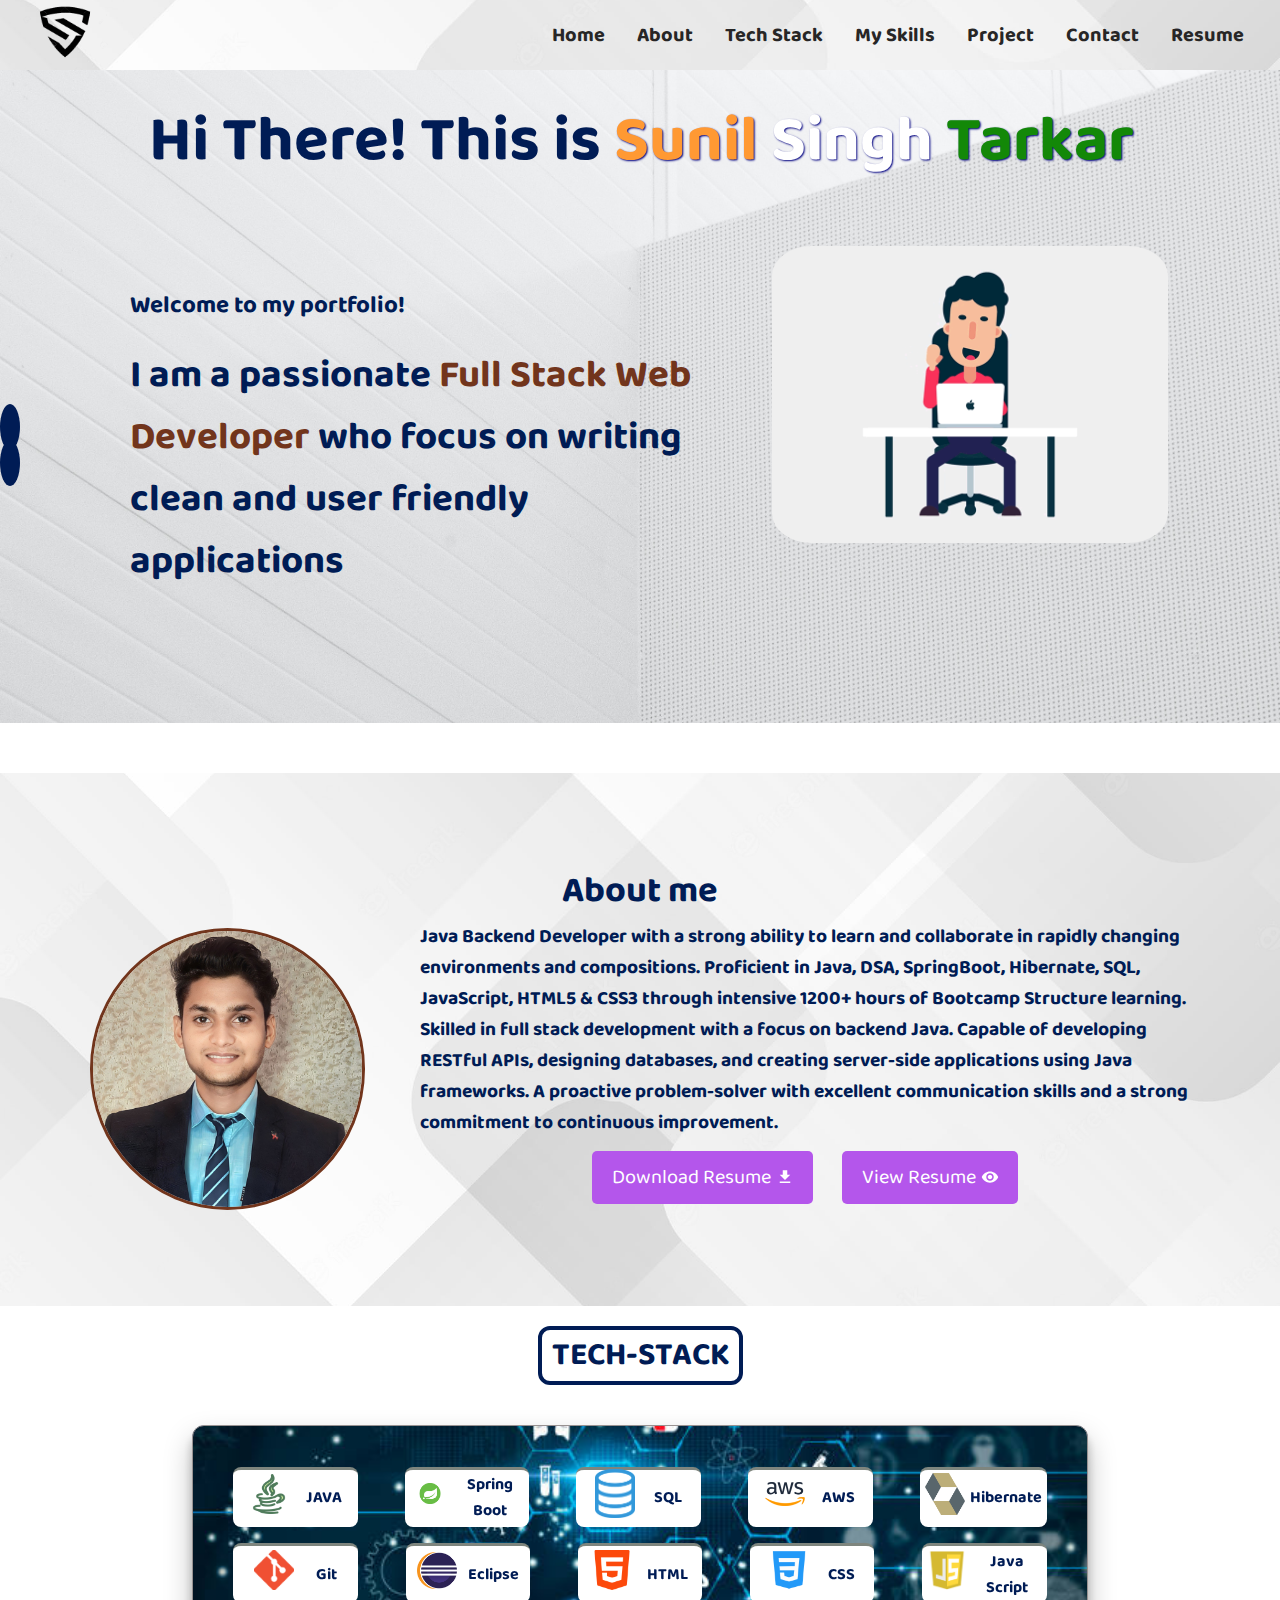
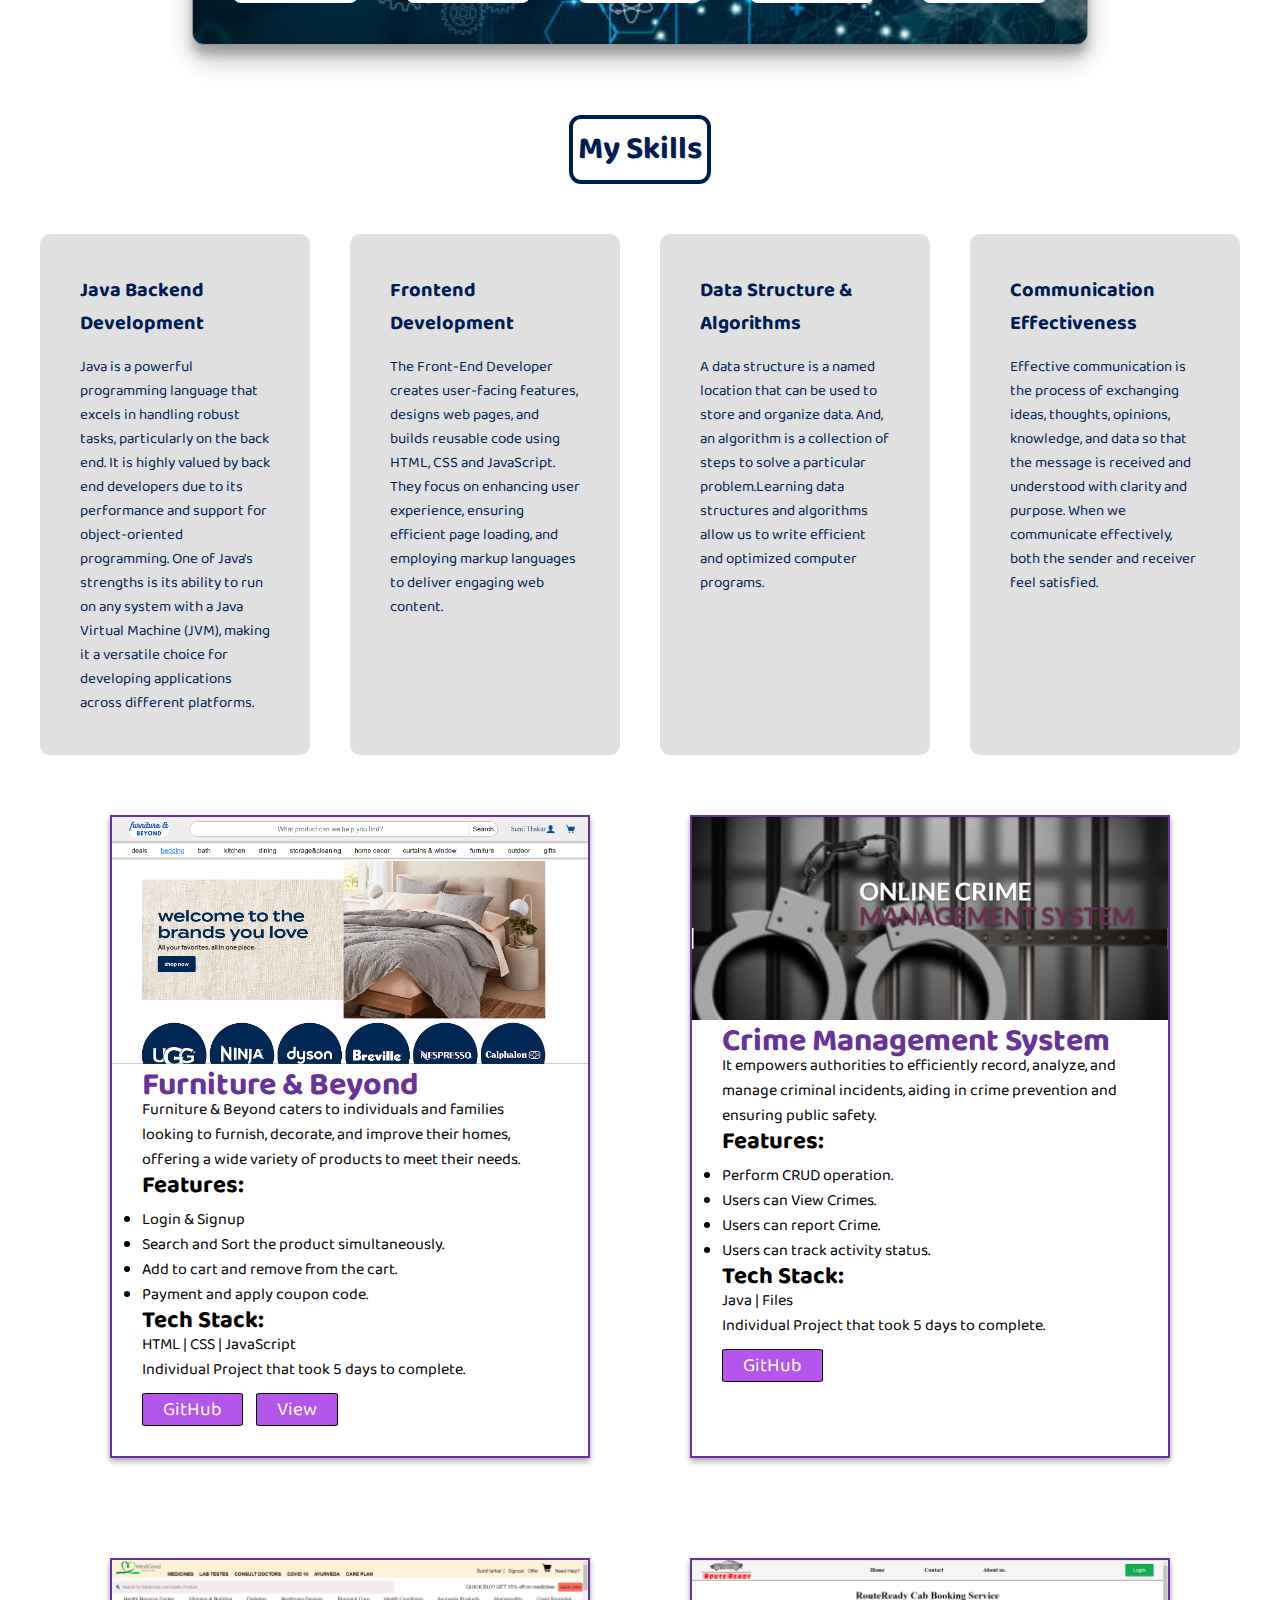
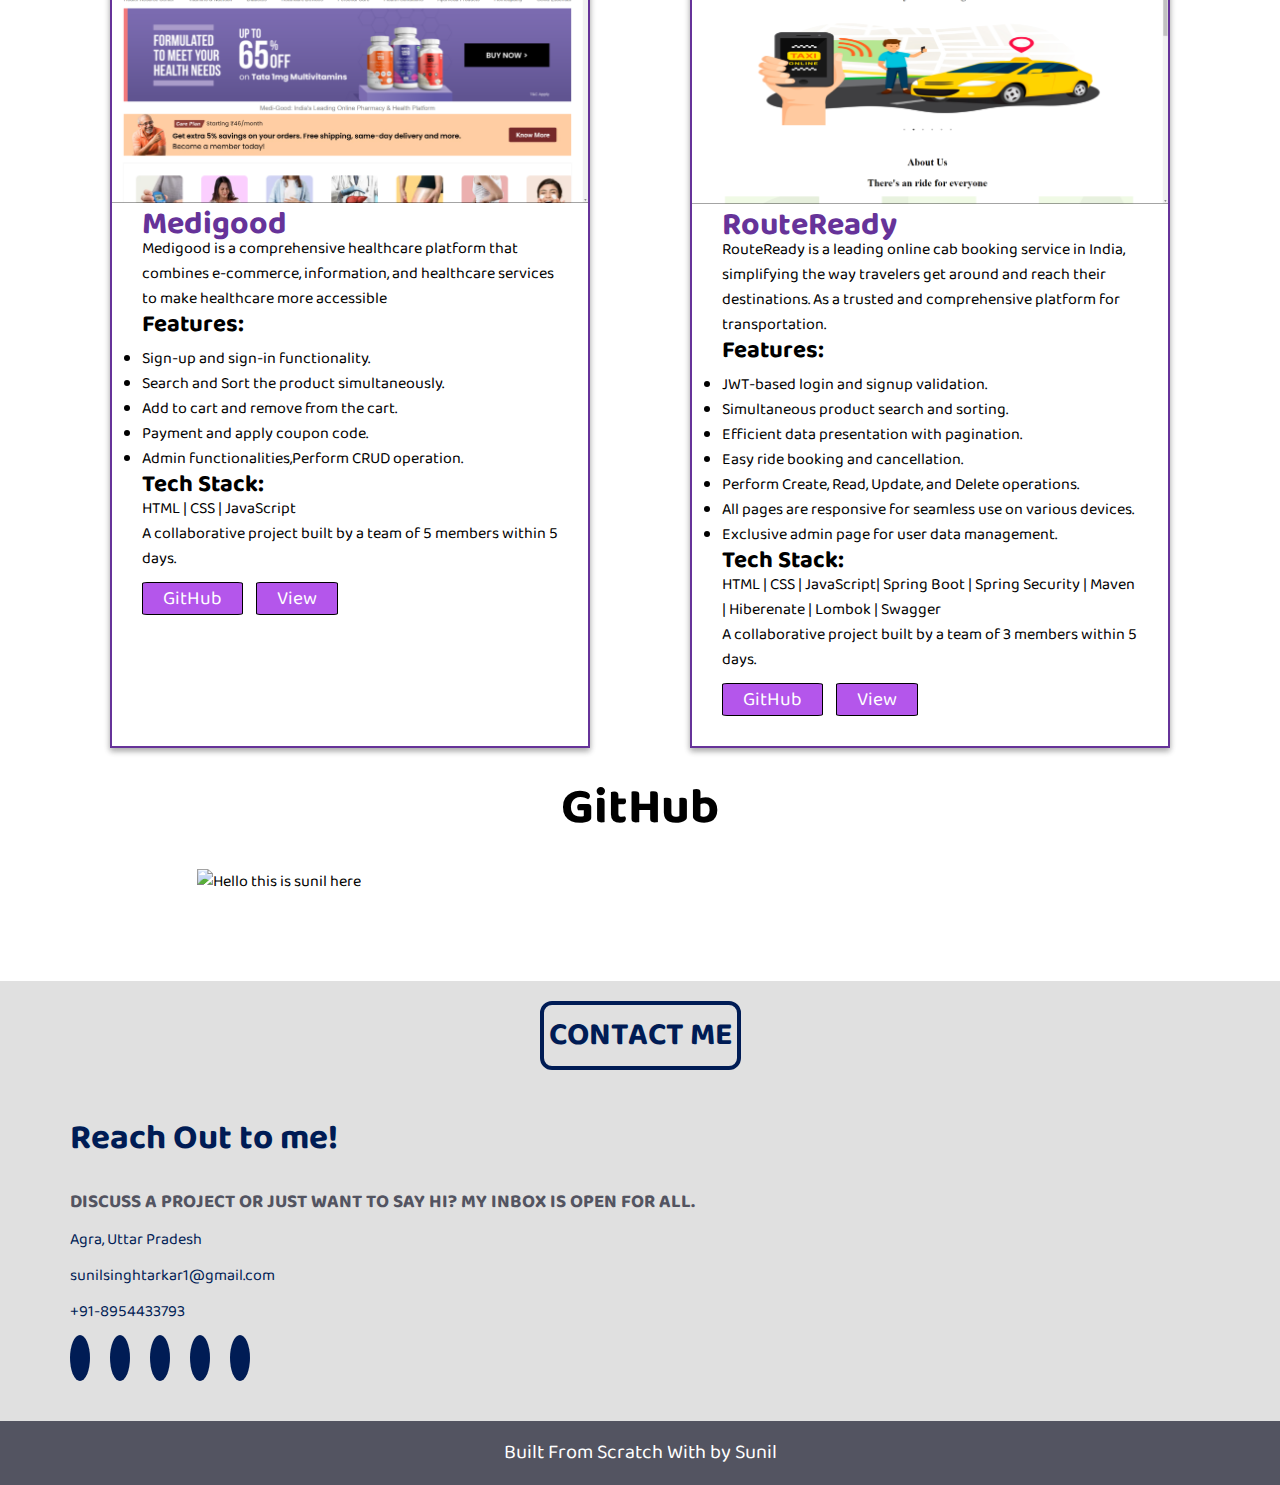
==== commit d6184f55: "changes done" ====
--- a/index.html
+++ b/index.html
@@ -213,69 +213,6 @@
             </div>
         </div>
     </div>
-
-    <!-- <div class="box3 projects" id="projects">
-        <div class="box31">
-            <h1>PROJECTS</h1>
-        </div>
-        <div class="box32">
-
-            <div class="flip-card project-card">
-                <div class="flip-card-inner">
-                    <div class="flip-card-front">
-                        <figure class="swing"><img class="proimg" src="image/project1.png" alt=""></figure>
-                    </div>
-                    <div class="flip-card-back">
-                        <h1 class="project-title" >E-Commerce Site</h1>
-                        <p class="project-description">Through an e-commerce website, a business can process orders, accept payments, manage
-                            shipping and logistics, and provide customer service.</p>
-                        <p class="project-tech-stack">Tech stack :- HTML | CSS | JavaScript</p>
-                        <div class="icons">
-                            <a class="project-github-link" href="https://github.com/sunilsingh-tarkar/greasy-sofa-2441" target="_blank"><i
-                                    class="fa-brands fa-github"></i></a>
-                            <a class="project-deployed-link" href="https://superb-biscotti-12bebb.netlify.app/" target="_blank"><i
-                                    class="fa-solid fa-link"></i></a>
-                        </div>
-                    </div>
-                </div>
-            </div>
-            <div class="flip-card project-card">
-                <div class="flip-card-inner">
-                    <div class="flip-card-front">
-                        <figure class="swing"><img class="proimg" src="image/medigood.png" alt=""></figure>
-                    </div>
-                    <div class="flip-card-back ">
-                        <h1 class="project-title">Medigood</h1>
-                        <p class="project-description">Which provides services, including e-pharmacy,
-                            diagnostics, e-consultation, and health content.</p>
-                        <p class="project-tech-stack">Tech stack :- HTML | CSS | JavaScript</p>
-                        <div class="icons">
-                            <a class="project-github-link" href="https://github.com/SurajK13170/verdant-straw-7365" target="_blank"><i
-                                    class="fa-brands fa-github"></i></a>
-                            <a class="project-deployed-link" href="https://jazzy-dusk-b87644.netlify.app/" target="_blank"><i class="fa-solid fa-link"></i></a>
-                        </div>
-                    </div>
-                </div>
-            </div>
-            <div class="flip-card card222 project-card">
-                <div class="flip-card-inner">
-                    <div class="flip-card-front">
-                        <figure class="swing"><img class="proimg" src="image/crime-management-system1.png" alt=""></figure>
-                    </div>
-                    <div class="flip-card-back">
-                        <h1 class="project-title">Crime Management System</h1>
-                        <p class="project-description"></p>
-                        <p class="project-tech-stack">Tech stack :- Java</p>
-                        <div class="icons">
-                            <a class="project-github-link" href="https://github.com/SunilSinghTarkar/dull-letter-5131-/tree/main/Crime-Information-Management-System" target="_blank"><i class="fa-brands fa-github"></i></a>
-                           
-                        </div>
-                    </div>
-                </div>
-            </div>
-            <div class="project-card"></div>
-        </div>
-    </div> -->
     <div class="projectcontainer">
         <div class="projectcontent">
             <img src="image/project1.png" alt="Logo">
@@ -292,8 +229,8 @@
             <h2>Tech Stack:</h2>
             <p>HTML | CSS | JavaScript</p>
             <p>Individual Project that took 5 days to complete.</p>
-            <button class="projectButton"><a class="projectlinks" href="#">GitHub</a></button>
-            <button class="projectButton"><a class="projectlinks" href="">View</a></button>
+            <button class="projectButton"><a class="projectlinks" href="https://github.com/SunilSinghTarkar/greasy-sofa-2441" target="_blank">GitHub</a></button>
+            <button class="projectButton"><a class="projectlinks" href="https://myfirstprojectsunilthakur.netlify.app/" target="_blank">View</a></button>
         </div>
         </div>
         <div class="projectcontent">
@@ -303,19 +240,17 @@
             <p> It empowers authorities to efficiently record, analyze, and manage criminal incidents, aiding in crime prevention and ensuring public safety.</p>
             <h2>Features:</h2>
                 <ul>
-                <li>Login & Signup validation with JWT Authentication.</li>
-                <li>Search and Sort the product simultaneously.</li>
-                <li>Perform CRUD operation and made all pages responsive.</li>
-                <li>Add to cart and remove from the cart page.</li>
-                <li>Created manual Dark Mode feature.</li>
-                <li>Complete end-to-end flow from login to payment gateway.</li>
-                <li>Implemented pagination functionality.</li>
+                <li>Perform CRUD operation.</li>
+               <li>Users can View Crimes.</li>
+               <li>Users can report Crime.</li>
+               <li>Users can track activity status.</li>
+
             </ul>
             <h2>Tech Stack:</h2>
-            <p>HTML | CSS | JavaScript</p>
+            <p>Java | Files</p>
             <p>Individual Project that took 5 days to complete.</p>
-            <button class="projectButton"><a class="projectlinks" href="#">GitHub</a></button>
-            <button class="projectButton"><a class="projectlinks" href="">View</a></button>
+            <button class="projectButton"><a class="projectlinks" href="https://github.com/SunilSinghTarkar/CrimeManagementSystem" target="_blank">GitHub</a></button>
+            <!-- <button class="projectButton"><a class="projectlinks" href="https://jazzy-dusk-b87644.netlify.app/">View</a></button> -->
         </div>
     </div>
         <div class="projectcontent">
@@ -335,8 +270,8 @@
             <h2>Tech Stack:</h2>
             <p>HTML | CSS | JavaScript</p>
             <p>A collaborative project built by a team of 5 members within 5 days.</p>
-            <button class="projectButton"><a class="projectlinks" href="#">GitHub</a></button>
-            <button class="projectButton"><a class="projectlinks" href="">View</a></button>
+            <button class="projectButton"><a class="projectlinks" href="https://github.com/SurajK13170/Medi-Good" target="_blank">GitHub</a></button>
+            <button class="projectButton"><a class="projectlinks" href="https://jazzy-dusk-b87644.netlify.app/" target="_blank">View</a></button>
         </div> 
         </div>
        
@@ -358,8 +293,8 @@
             <h2>Tech Stack:</h2>
             <p>HTML | CSS | JavaScript| Spring Boot | Spring Security | Maven | Hiberenate | Lombok | Swagger </p>
             <p>A collaborative project built by a team of 3 members within 5 days.</p>
-            <button class="projectButton"><a class="projectlinks" href="#">GitHub</a></button>
-            <button class="projectButton"><a class="projectlinks" href="">View</a></button>
+            <button class="projectButton"><a class="projectlinks" href="https://github.com/SunilSinghTarkar/RouteReady" target="_blank">GitHub</a></button>
+            <button class="projectButton"><a class="projectlinks" href="https://657c62343979f61ceb056602--phenomenal-twilight-695d19.netlify.app/" target="_blank">View</a></button>
         </div>
     </div> 
     </div>
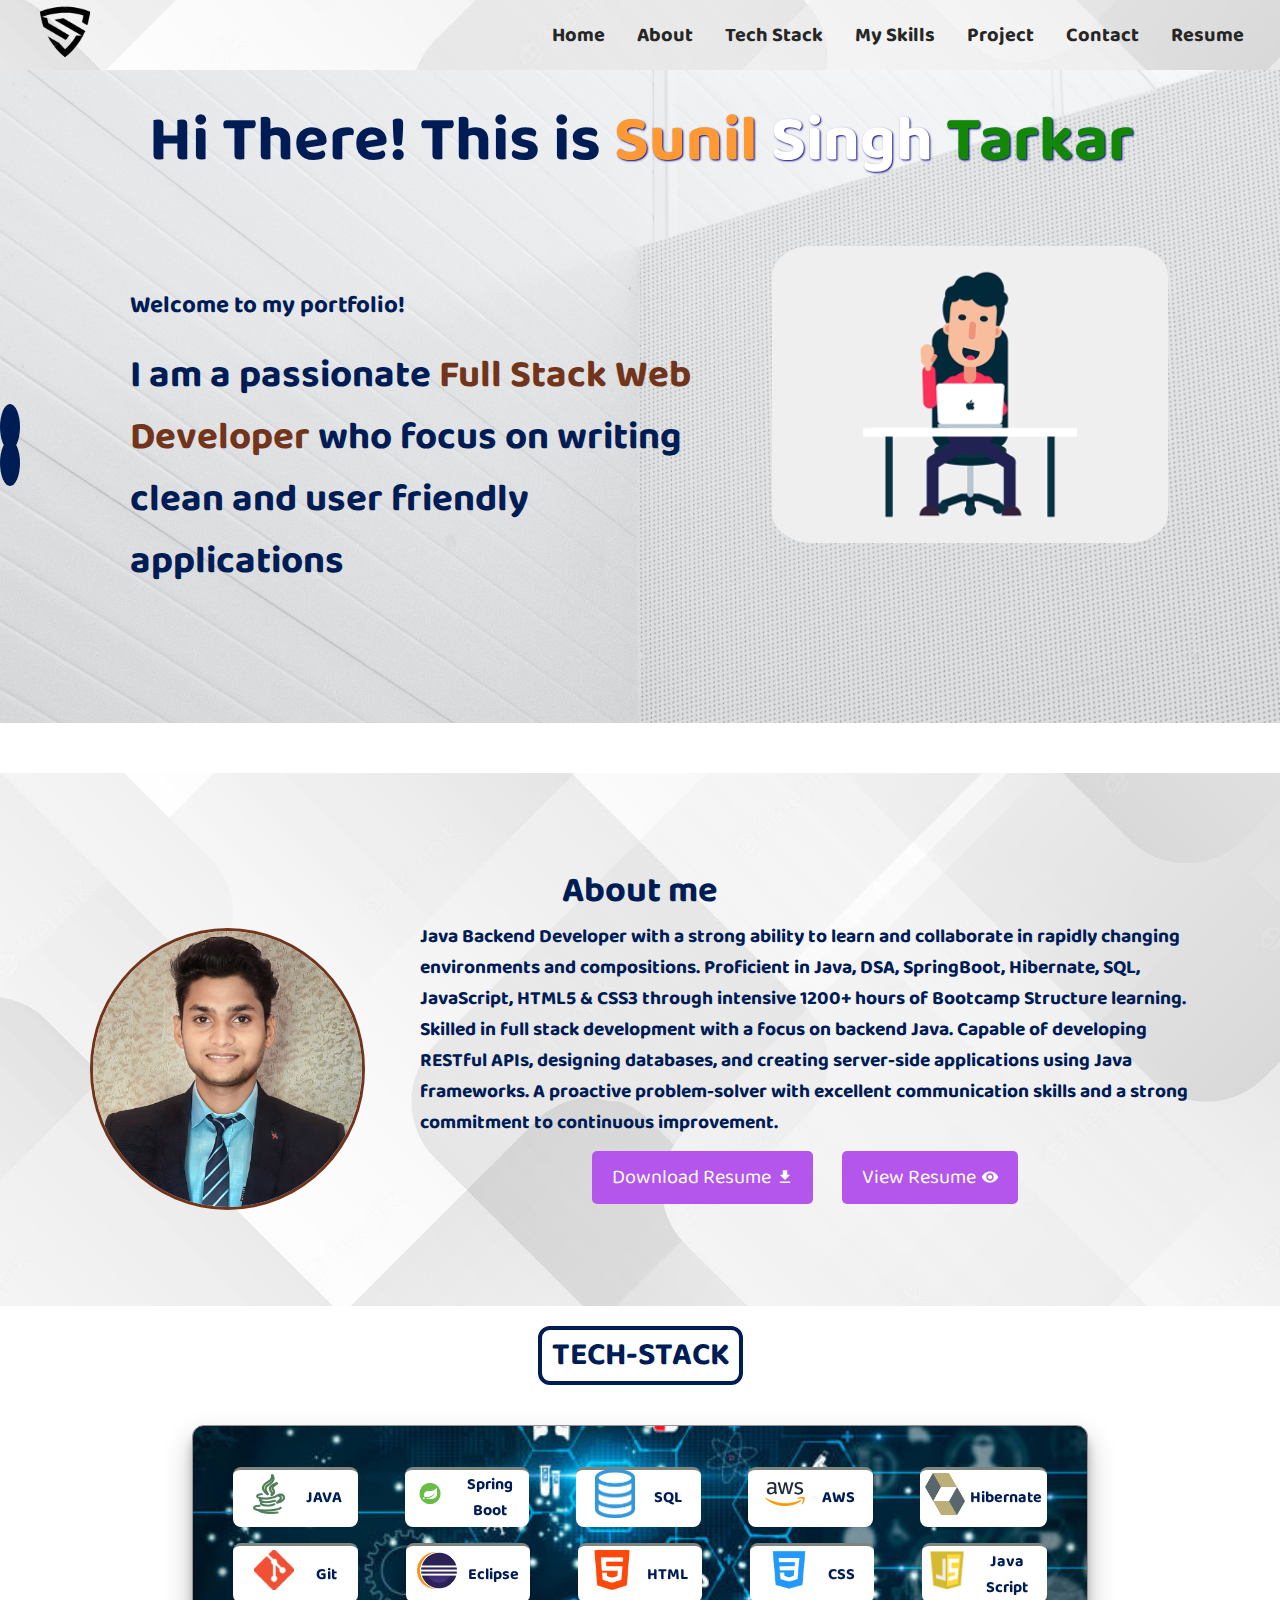
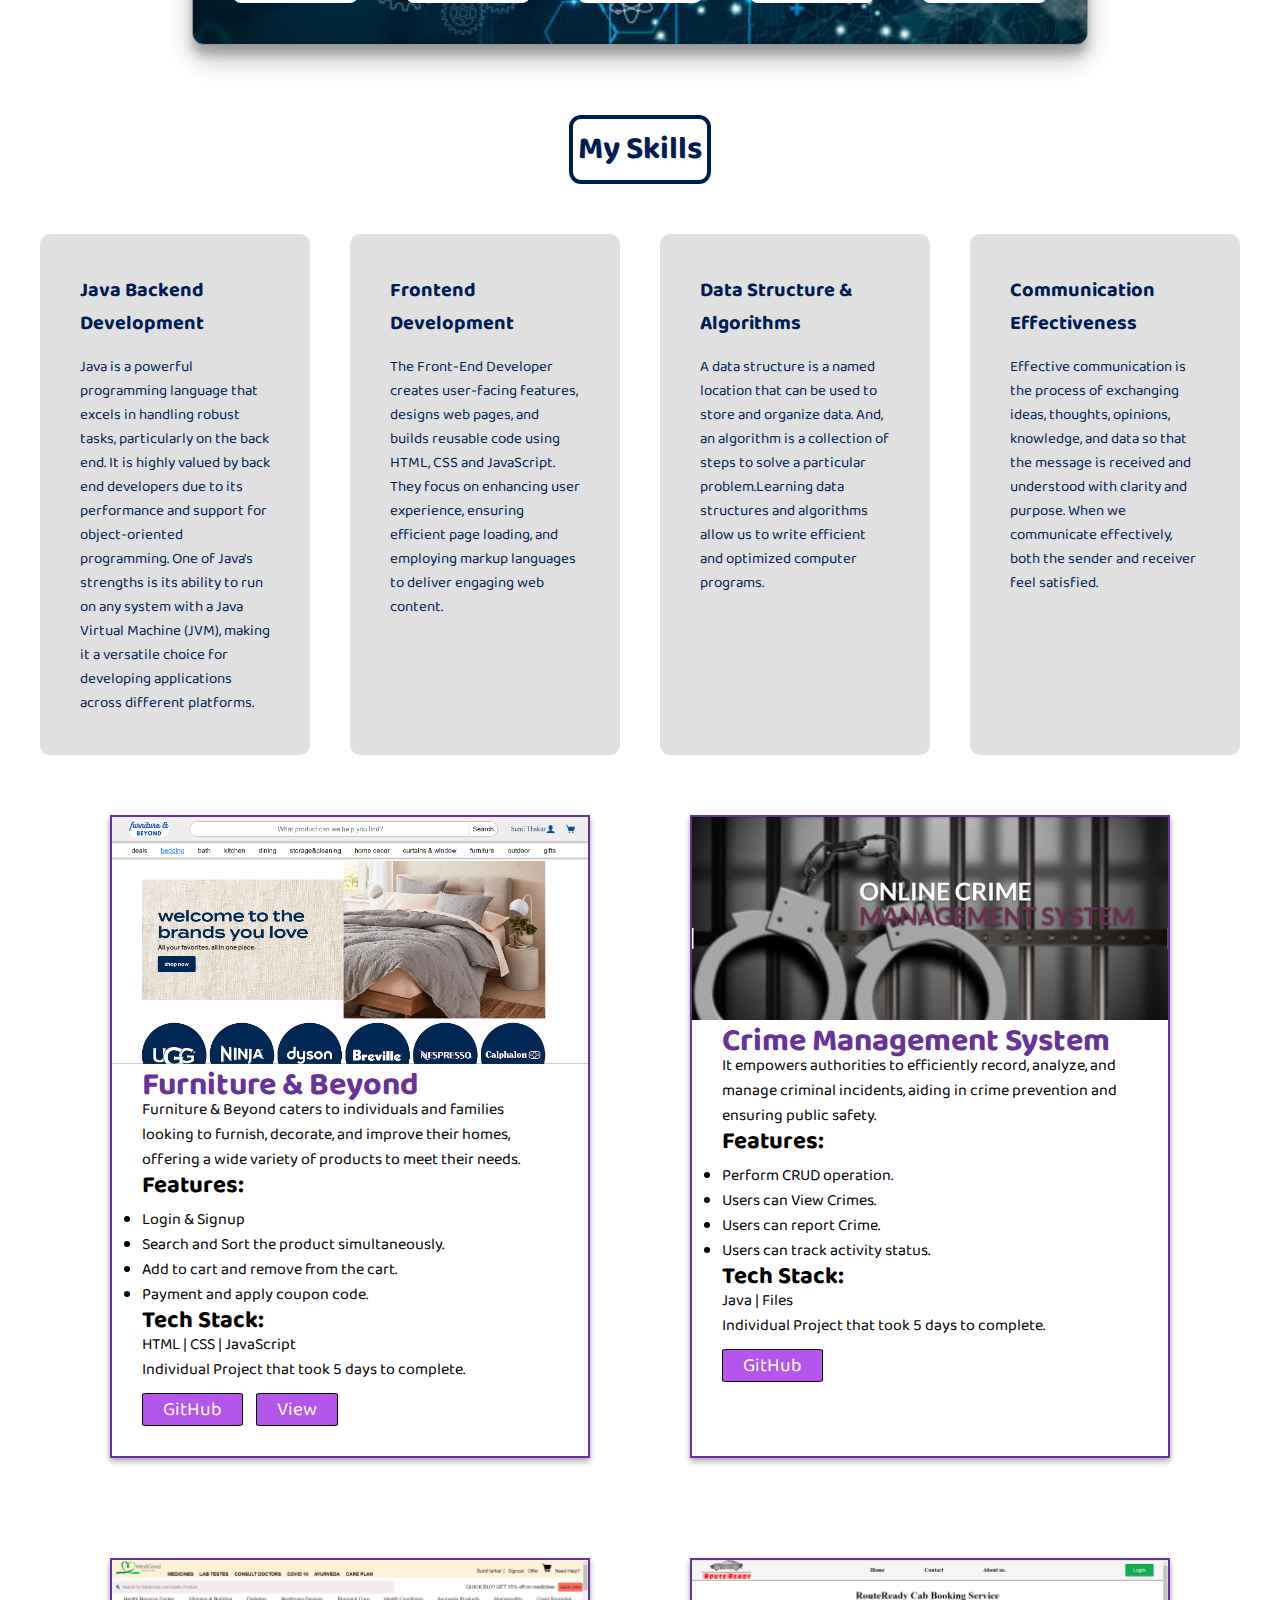
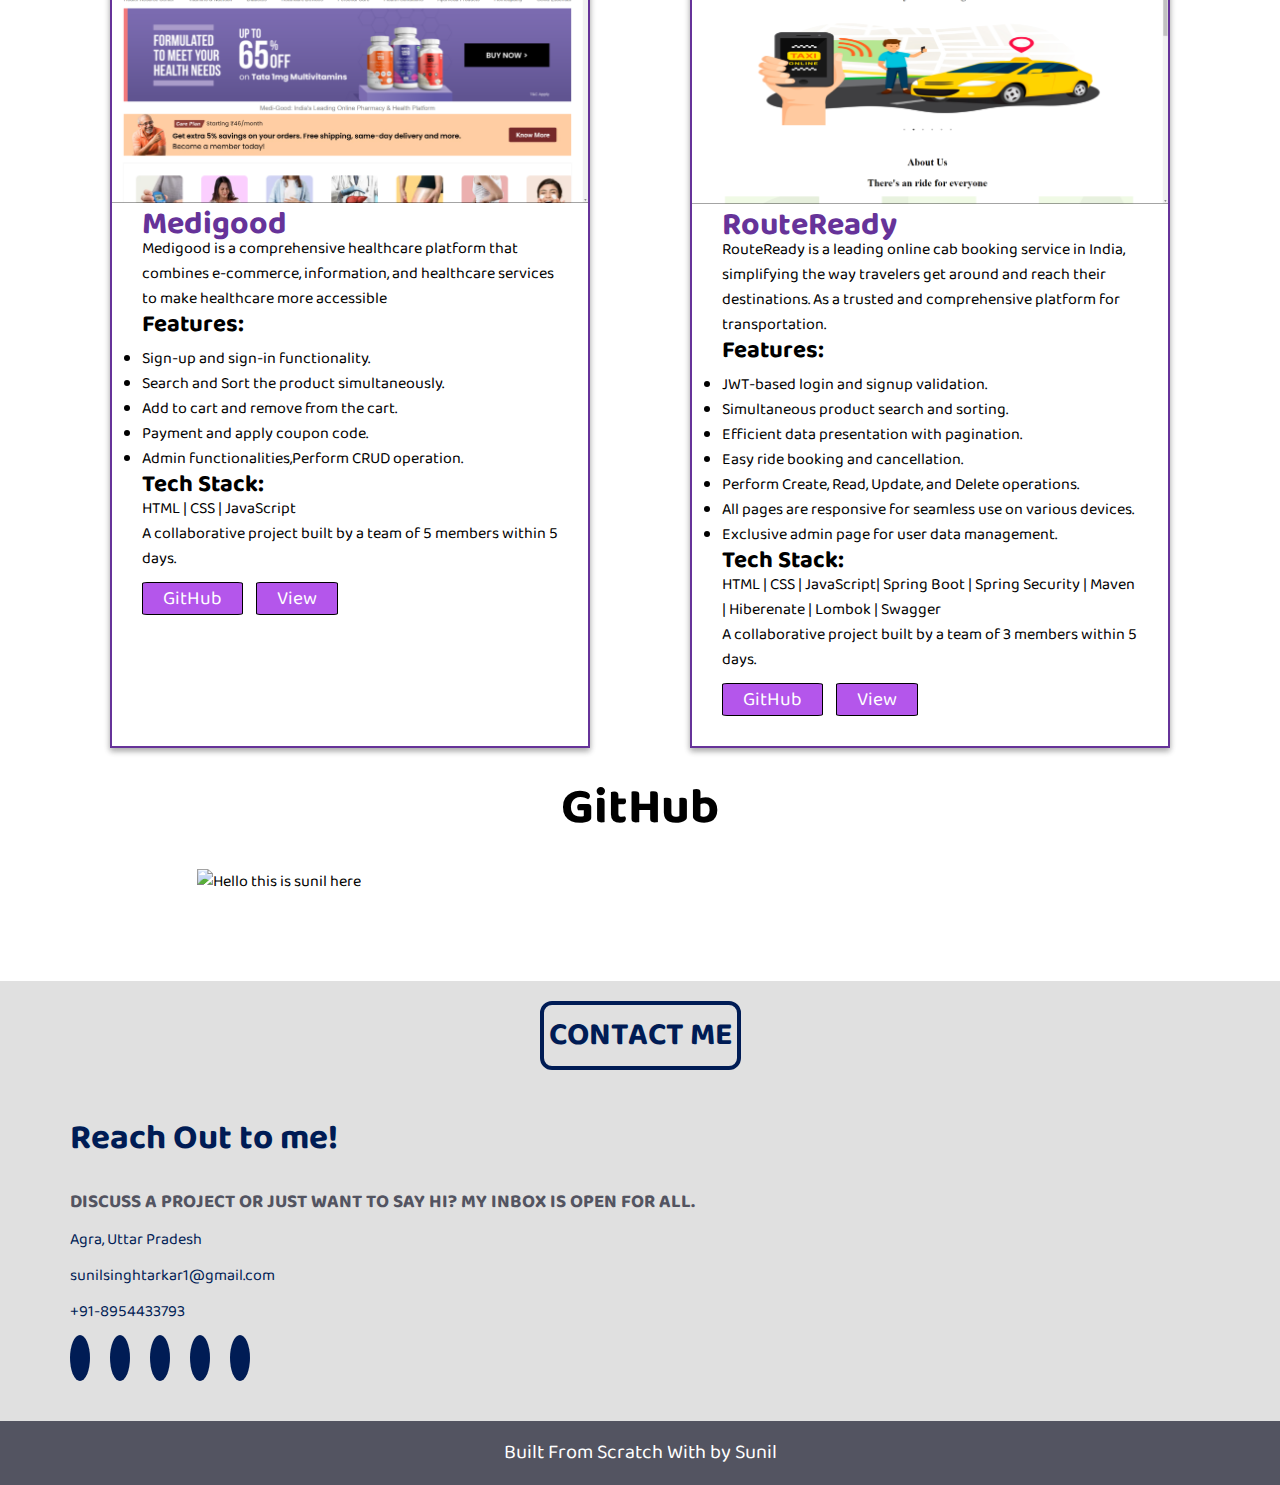
==== commit 66dd304f: "adsense added" ====
--- a/index.html
+++ b/index.html
@@ -10,7 +10,8 @@
     <link rel="stylesheet" href="style.css">
     <script src="https://kit.fontawesome.com/6f3f4b23f1.js" crossorigin="anonymous"></script>
     <script src="https://unpkg.com/github-calendar@latest/dist/github-calendar.min.js"></script>
-   
+    <script async src="https://pagead2.googlesyndication.com/pagead/js/adsbygoogle.js?client=ca-pub-5329476885278379"
+    crossorigin="anonymous"></script>
 
 </head>
 <body>
@@ -30,7 +31,7 @@
          <li><a class="tdn nav-link skills" href="#skills">My Skills</a></li>
          <li><a class="tdn nav-link projects" href="#projects">Project</a></li>
          <li><a class="tdn nav-link contact" href="#contact">Contact</a></li>
-         <li><a class="tdn nav-link resume" id="resume-button-1" download="" href="image/Sunilsingh-Tarkar-Resume.pdf">Resume</a></li>
+         <li><a class="tdn nav-link resume" id="resume-button-1" download="" href="image/Sunilsingh-Tarkar-Resume.pdf" >Resume</a></li>
        </ul>
      </section> 
      
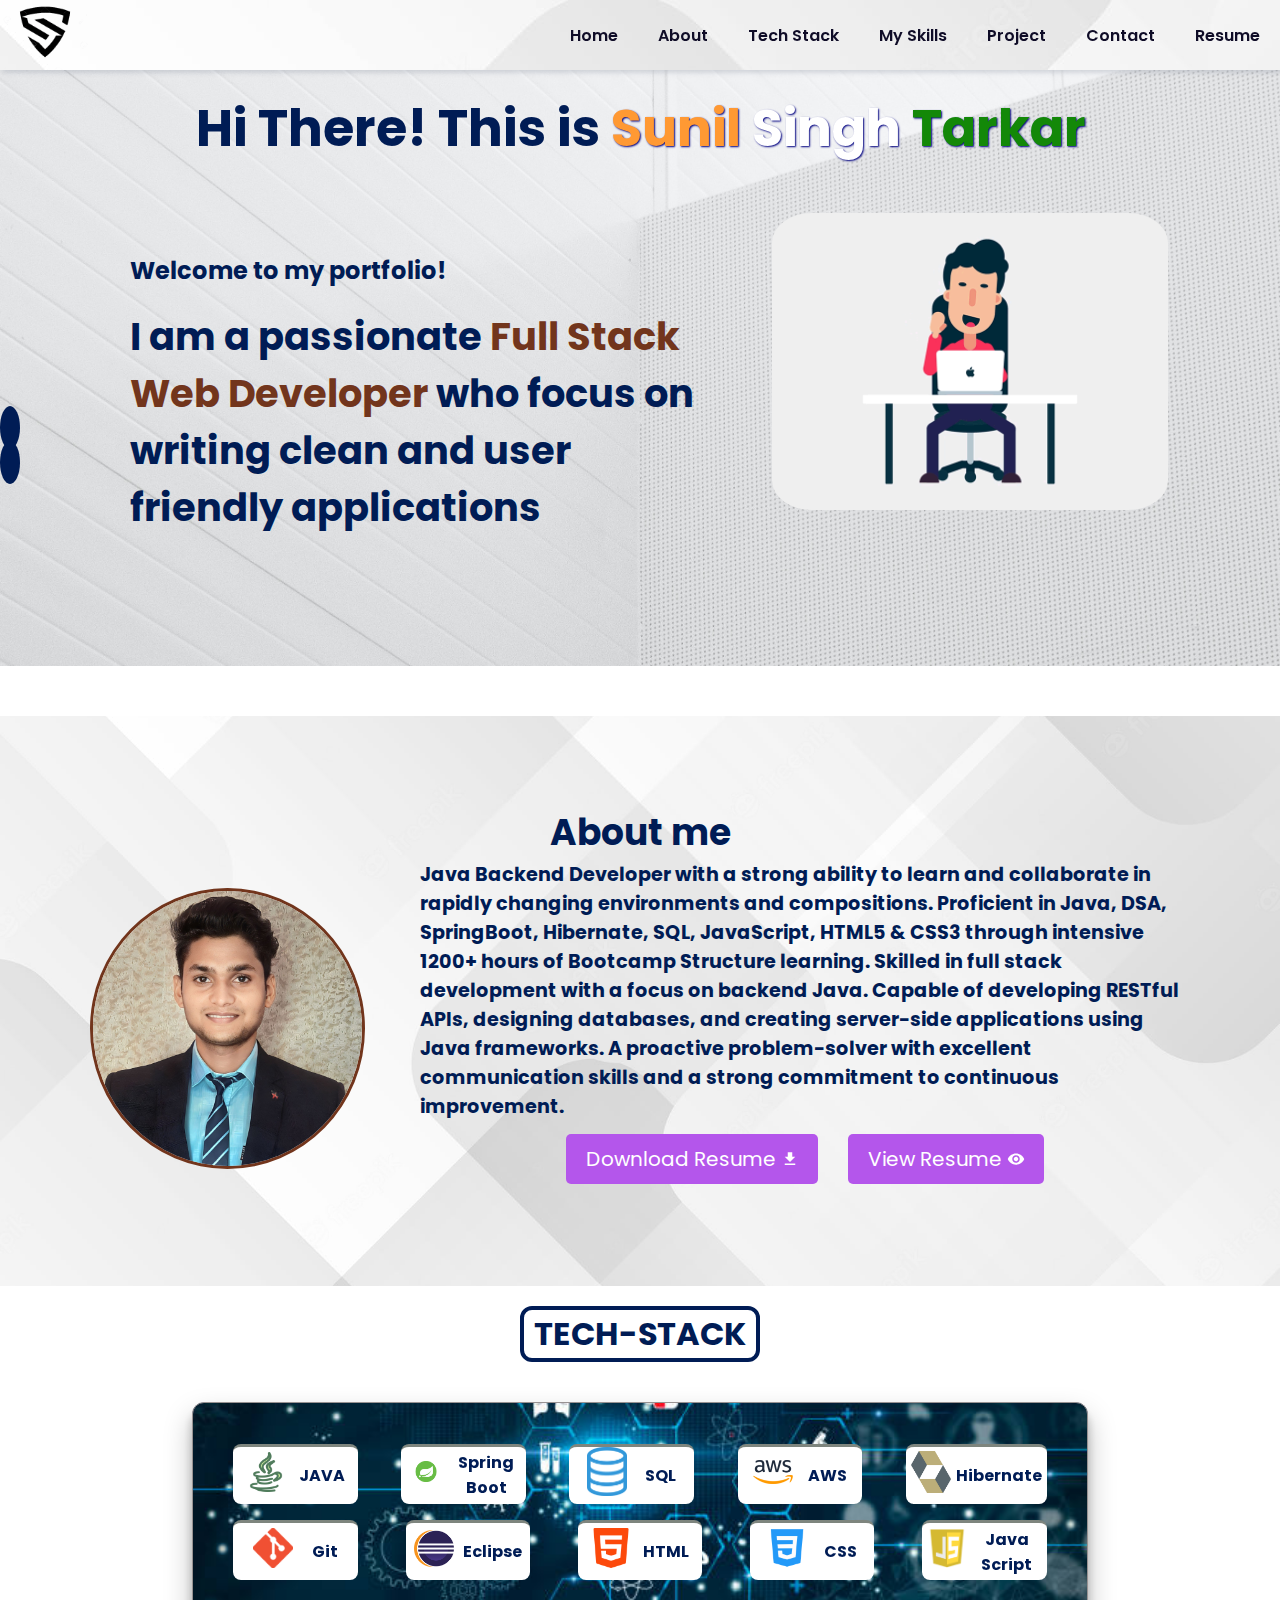
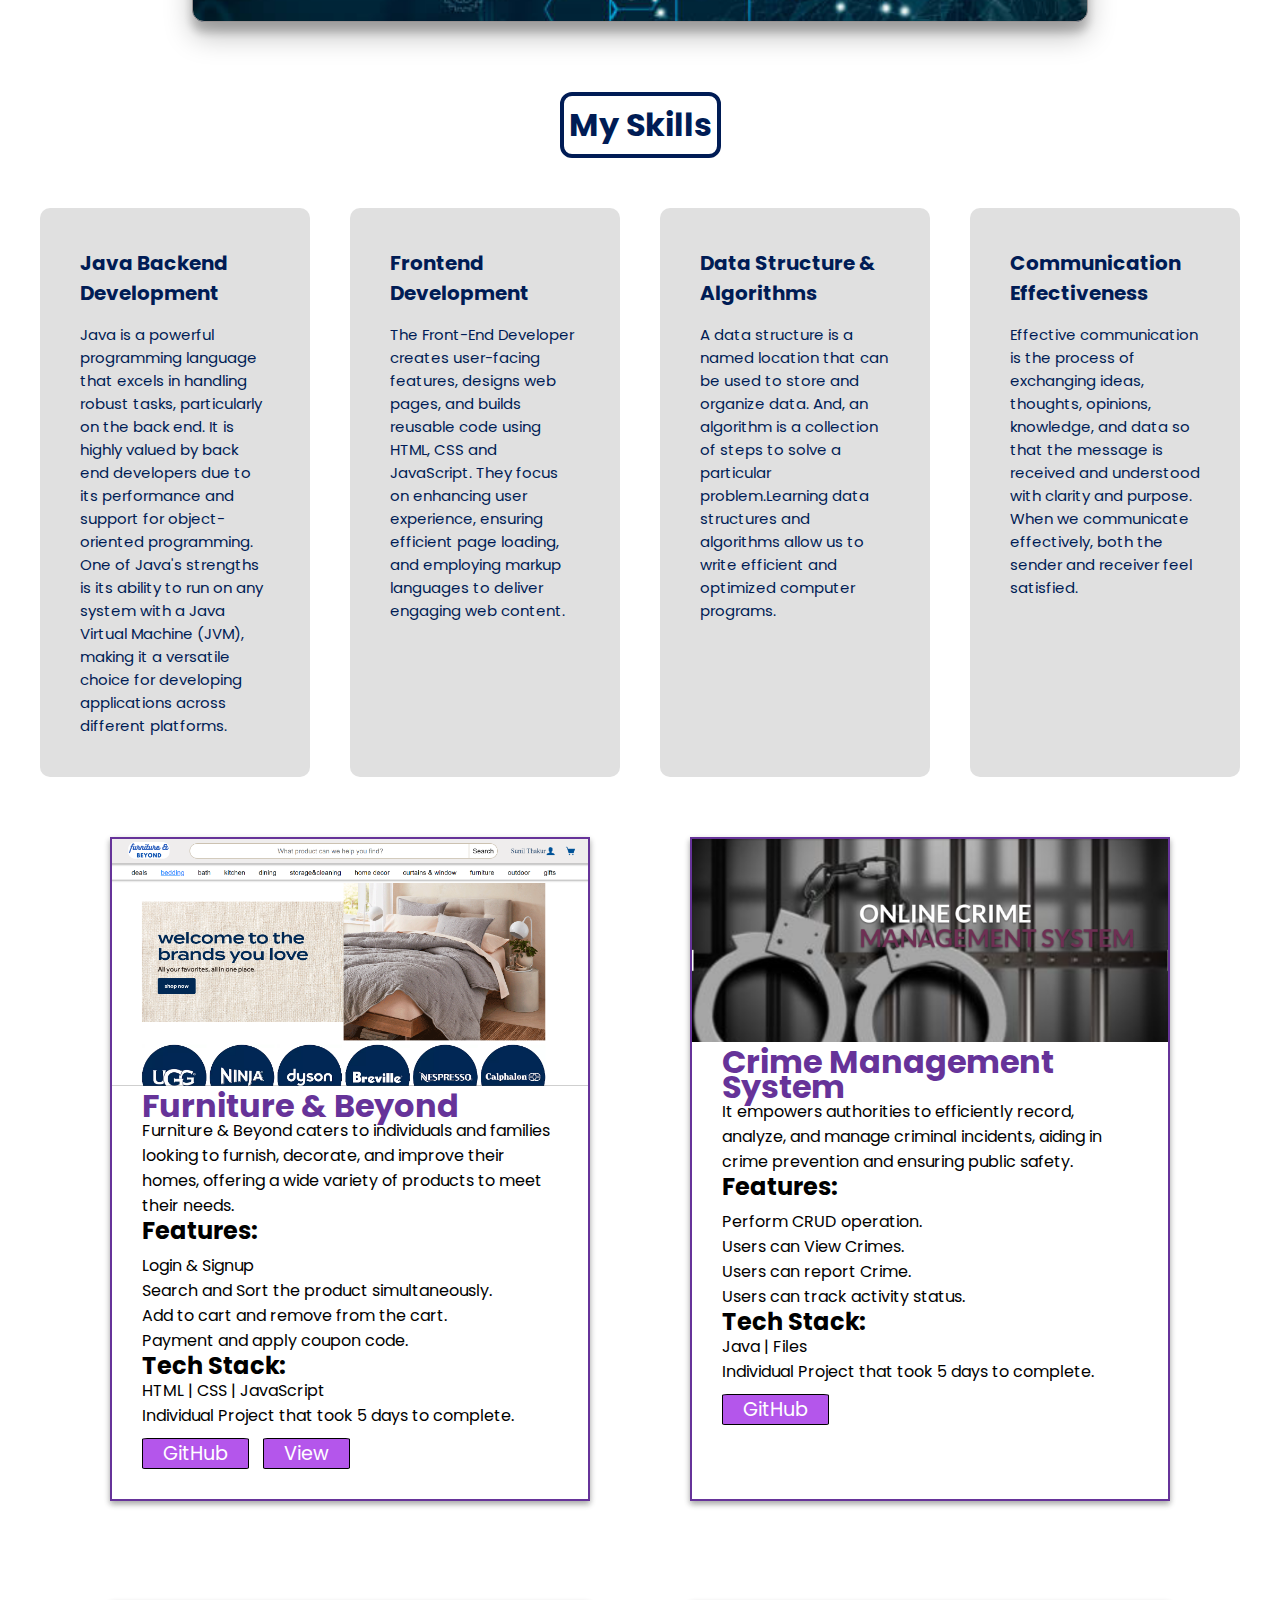
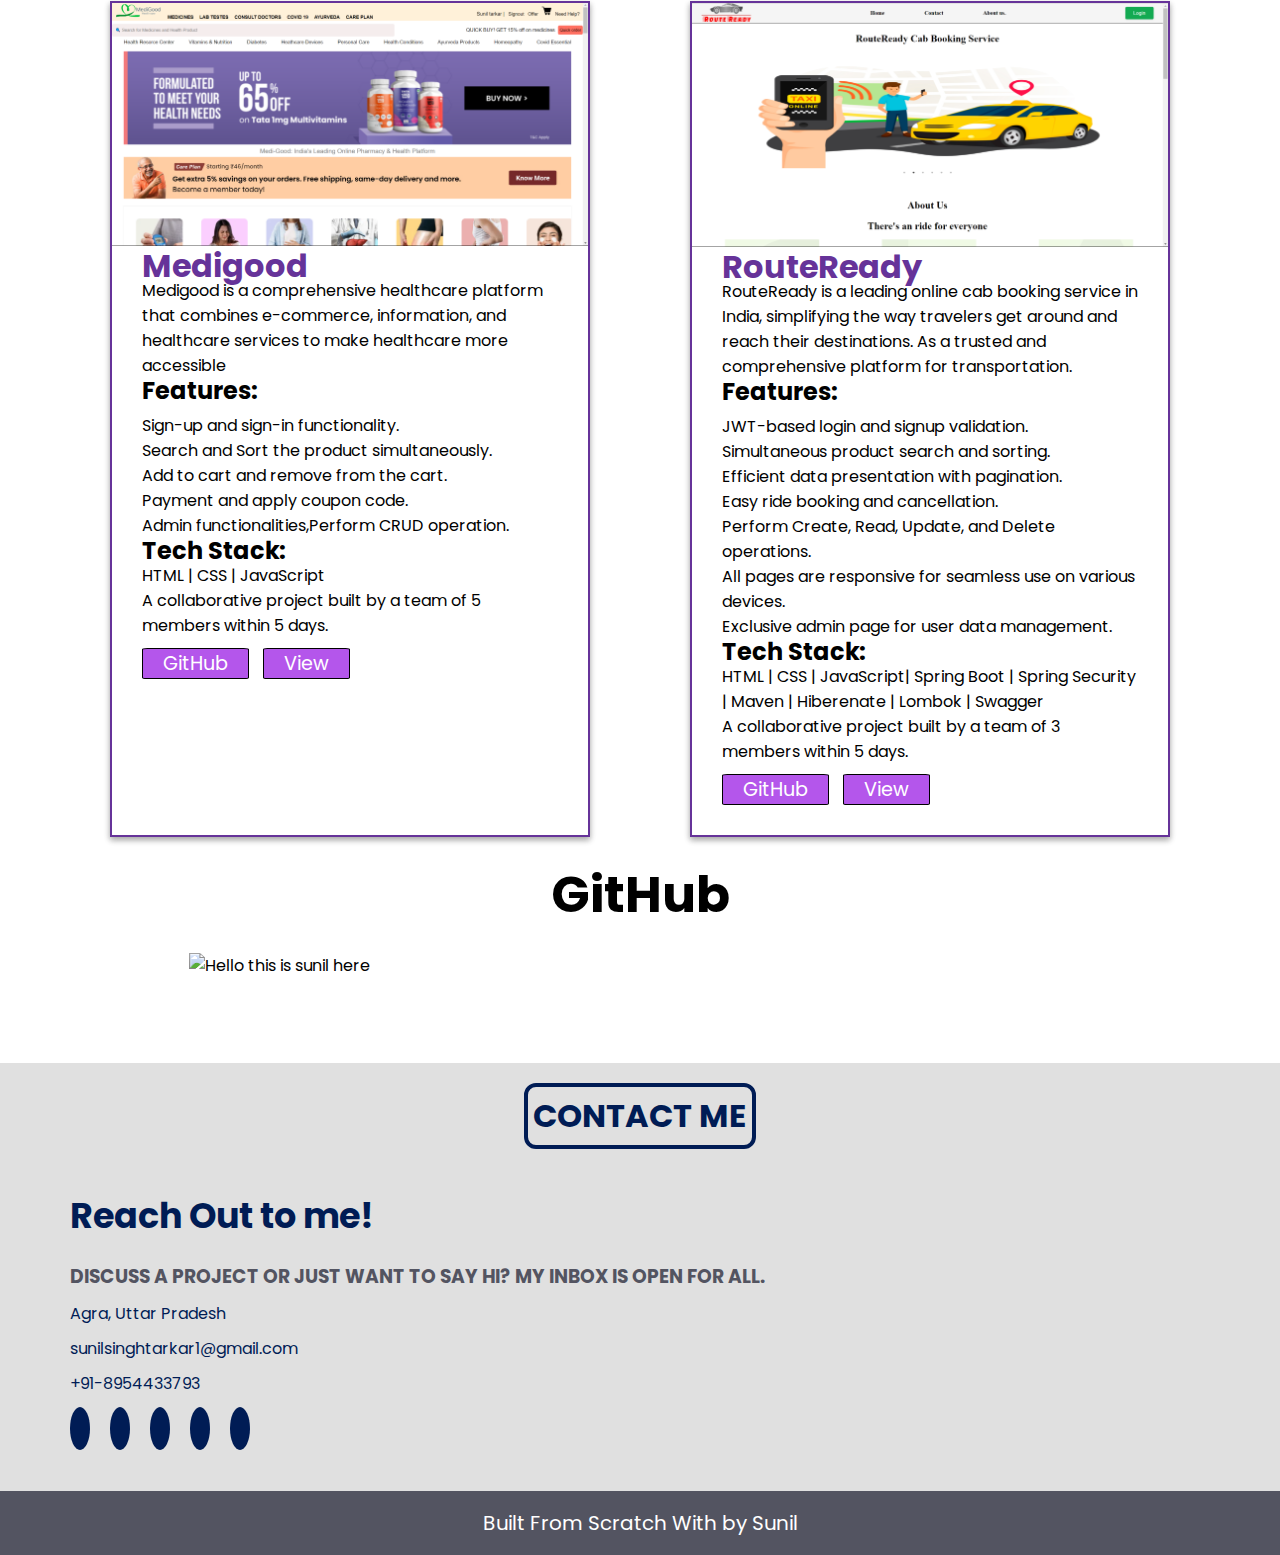
==== commit ea9488a0: "navbar changes done" ====
--- a/index.html
+++ b/index.html
@@ -1,366 +1,359 @@
 <!DOCTYPE html>
 <html lang="en">
-
 <head>
-    <meta charset="UTF-8">
+  <meta charset="UTF-8">
     <meta http-equiv="X-UA-Compatible" content="IE=edge">
     <meta name="viewport" content="width=device-width, initial-scale=1.0">
     <title>Sunil's Portfolio</title>
     <link rel="icon" href="image/favicon-removebg.png" style="border-radius: 50%;">
     <link rel="stylesheet" href="style.css">
+  <link rel="stylesheet" href="https://cdn.jsdelivr.net/npm/boxicons@latest/css/boxicons.min.css">
+
     <script src="https://kit.fontawesome.com/6f3f4b23f1.js" crossorigin="anonymous"></script>
     <script src="https://unpkg.com/github-calendar@latest/dist/github-calendar.min.js"></script>
     <script async src="https://pagead2.googlesyndication.com/pagead/js/adsbygoogle.js?client=ca-pub-5329476885278379"
     crossorigin="anonymous"></script>
-
 </head>
 <body>
-    
-    <section class="top-nav" id="nav-menu">
-        <input id="menu-toggle" type="checkbox"  /> 
-       <div class="name-container">
-           <a href="#home"><img id="namelogo" src="image/s_logo.png" alt="" ></a>   
-       </div>
-       <label class='menu-button-container' for="menu-toggle">
-           <div class='menu-button'></div>
-       </label>
-       <ul class="menu nav-link">
-         <li><a class="tdn nav-link home" href="#home">Home</a></li>
-         <li><a class="tdn nav-link about" href="#about">About</a></li>
-         <li><a class="tdn nav-link tech" href="#teck">Tech Stack</a></li>
-         <li><a class="tdn nav-link skills" href="#skills">My Skills</a></li>
-         <li><a class="tdn nav-link projects" href="#projects">Project</a></li>
-         <li><a class="tdn nav-link contact" href="#contact">Contact</a></li>
-         <li><a class="tdn nav-link resume" id="resume-button-1" download="" href="image/Sunilsingh-Tarkar-Resume.pdf" >Resume</a></li>
-       </ul>
-     </section> 
-     
+  <header class="nav-header">
+    <a href="#"><img id="namelogo" src="image/s_logo.png" alt="Sunil Singh Tarkar" ></a>
+
+    <div class="bx bx-menu" id="menu-icon"></div>
+
+    <ul class="navbar" id="nav-menu">
+      <li><a class=" nav-link home" href="#home">Home</a></li>
+      <li><a class=" nav-link about" href="#about">About</a></li>
+      <li><a class=" nav-link tech" href="#teck">Tech Stack</a></li>
+      <li><a class=" nav-link skills" href="#skills">My Skills</a></li>
+      <li><a class=" nav-link projects" href="#projects">Project</a></li>
+      <li><a class=" nav-link contact" href="#contact">Contact</a></li>
+      <li><a class=" nav-link resume" id="resume-link-1" download="" href="image/Sunilsingh-Tarkar-Resume.pdf" >Resume</a></li>
+    </ul>
+  </header>
       
 <div class="box1 home"  id="home">
-        <div class="box10">
-            <div id="user-detail-name">
-            <h1  class="text-animation" >
-                <span id="greet">Hi There! This is  </span>
-                <span style="color: #FF9933;" class="shadowed-text">Sunil</span>
-                <span style="color: #FFFFFF;" class="shadowed-text">Singh</span>
-                <span style="color: #138808;" class="shadowed-text">Tarkar</span> 
-           </h1>
-        </div> 
-    </div>
-        <div class="box11">
-            <div class="box111">
-                <h2 class="wlcm_note">Welcome to my portfolio!</h2>
-
-                <h2 class="some_about">I am a passionate <span style="color: #72351C;"> Full Stack Web Developer
-                    </span>who focus on writing clean and user friendly applications</h2>
-            </div>
-            <div class="box112">
-                <img src="image/coderGif.gif" alt="">
-            </div>
-        </div>
-    </div>
-     <div class="box0 reveal about" id="about"> 
-        <div id="about" class="about section">
-            <h1 style="text-align: center;">About me</h1>
-            <div class="container">
-                <div class="row">
-                    <div class="about-col-1 ">
-                        <img  class="home-img" src="image/Professional_photonew.jpg" alt="">
-                    </div>
-                    <div id="user-detail-intro" class="about-col-2">
-                        <p>Java Backend Developer with a strong ability to learn and collaborate in rapidly changing environments and compositions. Proficient in Java, DSA, SpringBoot, Hibernate, SQL, JavaScript, HTML5 & CSS3 through intensive 1200+ hours of Bootcamp Structure learning. Skilled in full stack development with a focus on backend Java. Capable of developing RESTful APIs, designing databases, and creating server-side applications using Java frameworks. A proactive problem-solver with excellent communication skills and a strong commitment to continuous improvement.</p>  
-                    
-                    <div class="resumesButton">
-                        <a  id="resume-button-2" download="" href="image/Sunilsingh-Tarkar-Resume.pdf" >
-                          <button class="resumeButton">Download Resume<svg class="icon" focusable="false" aria-hidden="true" viewBox="0 0 24 24"><path d="M5 20h14v-2H5v2zM19 9h-4V3H9v6H5l7 7 7-7z"></path></svg></button>
-                        </a>
-                        <a href="image/Sunilsingh-Tarkar-Resume.pdf" target="_blank">
-                          <button class="resumeButton">View Resume<svg class="icon" focusable="false" aria-hidden="true" viewBox="0 0 24 24"><path d="M12 4.5C7 4.5 2.73 7.61 1 12c1.73 4.39 6 7.5 11 7.5s9.27-3.11 11-7.5c-1.73-4.39-6-7.5-11-7.5zM12 17c-2.76 0-5-2.24-5-5s2.24-5 5-5 5 2.24 5 5-2.24 5-5 5zm0-8c-1.66 0-3 1.34-3 3s1.34 3 3 3 3-1.34 3-3-1.34-3-3-3z"></path></svg></button>
-                        </a>
-                      </div>
-                    </div>
+  <div class="box10">
+      <div id="user-detail-name">
+      <h1  class="text-animation" >
+          <span id="greet">Hi There! This is  </span>
+          <span style="color: #FF9933;" class="shadowed-text">Sunil</span>
+          <span style="color: #FFFFFF;" class="shadowed-text">Singh</span>
+          <span style="color: #138808;" class="shadowed-text">Tarkar</span> 
+     </h1>
+  </div> 
+</div>
+  <div class="box11">
+      <div class="box111">
+          <h2 class="wlcm_note">Welcome to my portfolio!</h2>
+
+          <h2 class="some_about">I am a passionate <span style="color: #72351C;"> Full Stack Web Developer
+              </span>who focus on writing clean and user friendly applications</h2>
+      </div>
+      <div class="box112">
+          <img src="image/coderGif.gif" alt="">
+      </div>
+  </div>
+</div>
+<div class="box0 reveal about" id="about"> 
+  <div id="about" class="about section">
+      <h1 style="text-align: center;">About me</h1>
+      <div class="container">
+          <div class="row">
+              <div class="about-col-1 ">
+                  <img  class="home-img" src="image/Professional_photonew.jpg" alt="">
+              </div>
+              <div id="user-detail-intro" class="about-col-2">
+                  <p>Java Backend Developer with a strong ability to learn and collaborate in rapidly changing environments and compositions. Proficient in Java, DSA, SpringBoot, Hibernate, SQL, JavaScript, HTML5 & CSS3 through intensive 1200+ hours of Bootcamp Structure learning. Skilled in full stack development with a focus on backend Java. Capable of developing RESTful APIs, designing databases, and creating server-side applications using Java frameworks. A proactive problem-solver with excellent communication skills and a strong commitment to continuous improvement.</p>  
+              
+              <div class="resumesButton">
+                  <a  id="resume-button-2" download="" href="image/Sunilsingh-Tarkar-Resume.pdf" >
+                    <button class="resumeButton">Download Resume<svg class="icon" focusable="false" aria-hidden="true" viewBox="0 0 24 24"><path d="M5 20h14v-2H5v2zM19 9h-4V3H9v6H5l7 7 7-7z"></path></svg></button>
+                  </a>
+                  <a href="image/Sunilsingh-Tarkar-Resume.pdf" target="_blank">
+                    <button class="resumeButton">View Resume<svg class="icon" focusable="false" aria-hidden="true" viewBox="0 0 24 24"><path d="M12 4.5C7 4.5 2.73 7.61 1 12c1.73 4.39 6 7.5 11 7.5s9.27-3.11 11-7.5c-1.73-4.39-6-7.5-11-7.5zM12 17c-2.76 0-5-2.24-5-5s2.24-5 5-5 5 2.24 5 5-2.24 5-5 5zm0-8c-1.66 0-3 1.34-3 3s1.34 3 3 3 3-1.34 3-3-1.34-3-3-3z"></path></svg></button>
+                  </a>
                 </div>
-            </div>
-        </div>
-    </div>  
-    <div class="box2 tech" id="teck">
-        <div class="box21">
-            <h1>
-                TECH-STACK
-            </h1>
-        </div>
-        <div class="box22">
-            <div class="tool">
-                <div>
-                    <img src="image/java.png" alt="">
-                </div>
-                <div>
-                    JAVA
-                </div>
-            </div>
-
-            <div class="tool">
-                <div>
-                    <img src="image/spring.png" alt="">
-                </div>
-                <div>
-                    Spring Boot
-                </div>
-            </div>
-
-            <div class="tool">
-                <div>
-                    <img src="image/sql.png" alt="">
-                </div>
-                <div>
-                    SQL
-                </div>
-            </div>
-           
-            <div class="tool">
-                <div>
-                    <img src="image/aws.png" alt="">
-                </div>
-                <div>
-                    AWS
-                </div>
-            </div>
-
-            <div class="tool">
-                <div>
-                    <img src="image/hibernate.png" alt="">
-                </div>
-                <div>
-                    Hibernate
-                </div>
-            </div>
-            <div class="tool">
-                <div>
-                    <img src="image/git.png" alt="">
-                </div>
-                <div>
-                    Git
-                </div>
-            </div>
-            <div class="tool">
-                <div>
-                    <img src="image/eclips.png" alt="">
-                </div>
-                <div>
-                    Eclipse
-                </div>
-            </div>
-
-           
-
-            <div class="tool">
-                <div>
-                    <img src="image/html.png" alt="">
-                </div>
-                <div>
-                    HTML
-                </div>
-            </div>
-            <div class="tool">
-                <div>
-                    <img src="image/css.webp" alt="">
-                </div>
-                <div>
-                    CSS
-                </div>
-            </div>
-            <div class="tool" style="--i:10;">
-                <div>
-                    <img src="image/js.jpeg" alt="">
-                </div>
-                <div>
-                    Java Script
-                </div>
-            </div>
-        </div>
-    </div>
-
-    <div class="box4 skills " id="skills" >
-        <div class="container">
-            <div class="box41">
-                <h1>My Skills</h1>
-            </div>
-            <div class="skills-list ">
-                <div class="skills-card">
-                    <i class="fa-brands fa-java skills-card-img"></i>
-                    <h2>Java Backend Development</h2>
-                    <p>Java is a powerful programming language that excels in handling robust tasks, particularly on the back end. It is highly valued by back end developers due to its performance and support for object-oriented programming. One of Java's strengths is its ability to run on any system with a Java Virtual Machine (JVM), making it a versatile choice for developing applications across different platforms.</p>
-                </div>
-                <div class="skills-card">
-                    <i class="fa-solid fa-code skills-card-img"></i>
-                    <h2>Frontend Development</h2>
-                    <p>The Front-End Developer creates user-facing features, designs web pages, and builds reusable code using HTML, CSS and JavaScript. They focus on enhancing user experience, ensuring efficient page loading, and employing markup languages to deliver engaging web content.</p>
-                </div>
-
-                <div class="skills-card">
-                    <i class="fa-solid fa-cubes skills-card-img"></i>
-                    <h2>Data Structure & Algorithms</h2>
-                    <p>A data structure is a named location that can be used to store and organize data. And, an
-                        algorithm is a collection of steps to solve a particular problem.Learning data structures and
-                        algorithms allow us to write efficient and optimized computer programs.</p>
-                </div>
-                <div class="skills-card">
-                    <i class="fa-solid fa-face-smile skills-card-img"></i>
-                    <h2>Communication Effectiveness</h2>
-                    <p>Effective communication is the process of exchanging ideas, thoughts, opinions, knowledge, and
-                        data so that the message is received and understood with clarity and purpose. When we
-                        communicate effectively, both the sender and receiver feel satisfied.</p>
-                </div>
-            </div>
-        </div>
-    </div>
-    <div class="projectcontainer">
-        <div class="projectcontent">
-            <img src="image/project1.png" alt="Logo">
-            <div class="projectlist">
-            <h1 class="project-name">Furniture & Beyond</h1>
-            <p>Furniture & Beyond caters to individuals and families looking to furnish, decorate, and improve their homes, offering a wide variety of products to meet their needs.</p>
-            <h2>Features:</h2>
-                <ul>
-                <li>Login & Signup </li>
-                <li>Search and Sort the product simultaneously.</li>
-                <li>Add to cart and remove from the cart.</li>
-                <li>Payment and apply coupon code.</li>
-            </ul>
-            <h2>Tech Stack:</h2>
-            <p>HTML | CSS | JavaScript</p>
-            <p>Individual Project that took 5 days to complete.</p>
-            <button class="projectButton"><a class="projectlinks" href="https://github.com/SunilSinghTarkar/greasy-sofa-2441" target="_blank">GitHub</a></button>
-            <button class="projectButton"><a class="projectlinks" href="https://myfirstprojectsunilthakur.netlify.app/" target="_blank">View</a></button>
-        </div>
-        </div>
-        <div class="projectcontent">
-            <img src="image/project3.png" alt="Logo">
-            <div class="projectlist">
-            <h1 class="project-name">Crime Management System</h1>
-            <p> It empowers authorities to efficiently record, analyze, and manage criminal incidents, aiding in crime prevention and ensuring public safety.</p>
-            <h2>Features:</h2>
-                <ul>
-                <li>Perform CRUD operation.</li>
-               <li>Users can View Crimes.</li>
-               <li>Users can report Crime.</li>
-               <li>Users can track activity status.</li>
-
-            </ul>
-            <h2>Tech Stack:</h2>
-            <p>Java | Files</p>
-            <p>Individual Project that took 5 days to complete.</p>
-            <button class="projectButton"><a class="projectlinks" href="https://github.com/SunilSinghTarkar/CrimeManagementSystem" target="_blank">GitHub</a></button>
-            <!-- <button class="projectButton"><a class="projectlinks" href="https://jazzy-dusk-b87644.netlify.app/">View</a></button> -->
-        </div>
-    </div>
-        <div class="projectcontent">
-            <img src="image/project2.png" alt="Logo">
-            <div class="projectlist">
-            <h1 class="project-name">Medigood</h1>
-            <p>Medigood is a comprehensive healthcare platform that combines e-commerce, information, and healthcare services to make healthcare more accessible</p>
-            <h2>Features:</h2>
-                <ul>
-                <li>Sign-up and sign-in functionality.</li>
-                <li>Search and Sort the product simultaneously.</li>
-                <li>Add to cart and remove from the cart.</li>
-                <li>Payment and apply coupon code.</li>
-                <li>Admin functionalities,Perform CRUD operation.</li>
-               
-            </ul>
-            <h2>Tech Stack:</h2>
-            <p>HTML | CSS | JavaScript</p>
-            <p>A collaborative project built by a team of 5 members within 5 days.</p>
-            <button class="projectButton"><a class="projectlinks" href="https://github.com/SurajK13170/Medi-Good" target="_blank">GitHub</a></button>
-            <button class="projectButton"><a class="projectlinks" href="https://jazzy-dusk-b87644.netlify.app/" target="_blank">View</a></button>
-        </div> 
-        </div>
-       
-        <div class="projectcontent">
-            <img src="image/project4.png" alt="Logo">
-            <div class="projectlist">
-            <h1 class="project-name">RouteReady</h1>
-            <p>RouteReady is a leading online cab booking service in India, simplifying the way travelers get around and reach their destinations. As a trusted and comprehensive platform for transportation.</p>
-            <h2>Features:</h2>
-                <ul>
-                <li>JWT-based login and signup validation.</li>
-                <li>Simultaneous product search and sorting.</li>
-                <li>Efficient data presentation with pagination.</li>
-                <li>Easy ride booking and cancellation.</li>
-                <li>Perform Create, Read, Update, and Delete operations.</li>
-                <li>All pages are responsive for seamless use on various devices. </li>
-                <li>Exclusive admin page for user data management.</li>
-            </ul>
-            <h2>Tech Stack:</h2>
-            <p>HTML | CSS | JavaScript| Spring Boot | Spring Security | Maven | Hiberenate | Lombok | Swagger </p>
-            <p>A collaborative project built by a team of 3 members within 5 days.</p>
-            <button class="projectButton"><a class="projectlinks" href="https://github.com/SunilSinghTarkar/RouteReady" target="_blank">GitHub</a></button>
-            <button class="projectButton"><a class="projectlinks" href="https://657c62343979f61ceb056602--phenomenal-twilight-695d19.netlify.app/" target="_blank">View</a></button>
-        </div>
-    </div> 
-    </div>
-        </div>
-        <h2 class="title" style="text-align: center; font-size:50px;">GitHub</h2>
-        <div class="github">
-            <div class="github_stat">
-                <img id="github-streak-stats" src="https://github-readme-streak-stats.herokuapp.com/?user=sunilsinghtarkar" alt="Hello this is sunil here">
-            </div>
-            <div class="github_stat">
-                <img id="github-top-langs" src="https://github-readme-stats.vercel.app/api/top-langs/?username=sunilsinghtarkar" alt="">
-            </div>
-            <div  class="github_stat">
-                <img id="github-stats-card" src="https://github-readme-stats.vercel.app/api?username=sunilsinghtarkar" alt="">
-            </div> 
+              </div>
+          </div>
+      </div>
+  </div>
+</div>  
+<div class="box2 tech" id="teck">
+  <div class="box21">
+      <h1>
+          TECH-STACK
+      </h1>
+  </div>
+  <div class="box22">
+      <div class="tool">
+          <div>
+              <img src="image/java.png" alt="">
+          </div>
+          <div>
+              JAVA
+          </div>
+      </div>
+
+      <div class="tool">
+          <div>
+              <img src="image/spring.png" alt="">
+          </div>
+          <div>
+              Spring Boot
+          </div>
+      </div>
+
+      <div class="tool">
+          <div>
+              <img src="image/sql.png" alt="">
+          </div>
+          <div>
+              SQL
+          </div>
+      </div>
+     
+      <div class="tool">
+          <div>
+              <img src="image/aws.png" alt="">
+          </div>
+          <div>
+              AWS
+          </div>
+      </div>
+
+      <div class="tool">
+          <div>
+              <img src="image/hibernate.png" alt="">
+          </div>
+          <div>
+              Hibernate
+          </div>
+      </div>
+      <div class="tool">
+          <div>
+              <img src="image/git.png" alt="">
+          </div>
+          <div>
+              Git
+          </div>
+      </div>
+      <div class="tool">
+          <div>
+              <img src="image/eclips.png" alt="">
+          </div>
+          <div>
+              Eclipse
+          </div>
+      </div>
+
+     
+
+      <div class="tool">
+          <div>
+              <img src="image/html.png" alt="">
+          </div>
+          <div>
+              HTML
+          </div>
+      </div>
+      <div class="tool">
+          <div>
+              <img src="image/css.webp" alt="">
+          </div>
+          <div>
+              CSS
+          </div>
+      </div>
+      <div class="tool" style="--i:10;">
+          <div>
+              <img src="image/js.jpeg" alt="">
+          </div>
+          <div>
+              Java Script
+          </div>
+      </div>
+  </div>
+</div>
+
+<div class="box4 skills " id="skills" >
+  <div class="container">
+      <div class="box41">
+          <h1>My Skills</h1>
+      </div>
+      <div class="skills-list ">
+          <div class="skills-card">
+              <i class="fa-brands fa-java skills-card-img"></i>
+              <h2>Java Backend Development</h2>
+              <p>Java is a powerful programming language that excels in handling robust tasks, particularly on the back end. It is highly valued by back end developers due to its performance and support for object-oriented programming. One of Java's strengths is its ability to run on any system with a Java Virtual Machine (JVM), making it a versatile choice for developing applications across different platforms.</p>
+          </div>
+          <div class="skills-card">
+              <i class="fa-solid fa-code skills-card-img"></i>
+              <h2>Frontend Development</h2>
+              <p>The Front-End Developer creates user-facing features, designs web pages, and builds reusable code using HTML, CSS and JavaScript. They focus on enhancing user experience, ensuring efficient page loading, and employing markup languages to deliver engaging web content.</p>
+          </div>
+
+          <div class="skills-card">
+              <i class="fa-solid fa-cubes skills-card-img"></i>
+              <h2>Data Structure & Algorithms</h2>
+              <p>A data structure is a named location that can be used to store and organize data. And, an
+                  algorithm is a collection of steps to solve a particular problem.Learning data structures and
+                  algorithms allow us to write efficient and optimized computer programs.</p>
+          </div>
+          <div class="skills-card">
+              <i class="fa-solid fa-face-smile skills-card-img"></i>
+              <h2>Communication Effectiveness</h2>
+              <p>Effective communication is the process of exchanging ideas, thoughts, opinions, knowledge, and
+                  data so that the message is received and understood with clarity and purpose. When we
+                  communicate effectively, both the sender and receiver feel satisfied.</p>
+          </div>
+      </div>
+  </div>
+</div>
+<div class="projectcontainer">
+  <div class="projectcontent">
+      <img src="image/project1.png" alt="Logo">
+      <div class="projectlist">
+      <h1 class="project-name">Furniture & Beyond</h1>
+      <p>Furniture & Beyond caters to individuals and families looking to furnish, decorate, and improve their homes, offering a wide variety of products to meet their needs.</p>
+      <h2>Features:</h2>
+          <ul>
+          <li>Login & Signup </li>
+          <li>Search and Sort the product simultaneously.</li>
+          <li>Add to cart and remove from the cart.</li>
+          <li>Payment and apply coupon code.</li>
+      </ul>
+      <h2>Tech Stack:</h2>
+      <p>HTML | CSS | JavaScript</p>
+      <p>Individual Project that took 5 days to complete.</p>
+      <button class="projectButton"><a class="projectlinks" href="https://github.com/SunilSinghTarkar/greasy-sofa-2441" target="_blank">GitHub</a></button>
+      <button class="projectButton"><a class="projectlinks" href="https://myfirstprojectsunilthakur.netlify.app/" target="_blank">View</a></button>
+  </div>
+  </div>
+  <div class="projectcontent">
+      <img src="image/project3.png" alt="Logo">
+      <div class="projectlist">
+      <h1 class="project-name">Crime Management System</h1>
+      <p> It empowers authorities to efficiently record, analyze, and manage criminal incidents, aiding in crime prevention and ensuring public safety.</p>
+      <h2>Features:</h2>
+          <ul>
+          <li>Perform CRUD operation.</li>
+         <li>Users can View Crimes.</li>
+         <li>Users can report Crime.</li>
+         <li>Users can track activity status.</li>
+
+      </ul>
+      <h2>Tech Stack:</h2>
+      <p>Java | Files</p>
+      <p>Individual Project that took 5 days to complete.</p>
+      <button class="projectButton"><a class="projectlinks" href="https://github.com/SunilSinghTarkar/CrimeManagementSystem" target="_blank">GitHub</a></button>
+      <!-- <button class="projectButton"><a class="projectlinks" href="https://jazzy-dusk-b87644.netlify.app/">View</a></button> -->
+  </div>
+</div>
+  <div class="projectcontent">
+      <img src="image/project2.png" alt="Logo">
+      <div class="projectlist">
+      <h1 class="project-name">Medigood</h1>
+      <p>Medigood is a comprehensive healthcare platform that combines e-commerce, information, and healthcare services to make healthcare more accessible</p>
+      <h2>Features:</h2>
+          <ul>
+          <li>Sign-up and sign-in functionality.</li>
+          <li>Search and Sort the product simultaneously.</li>
+          <li>Add to cart and remove from the cart.</li>
+          <li>Payment and apply coupon code.</li>
+          <li>Admin functionalities,Perform CRUD operation.</li>
+         
+      </ul>
+      <h2>Tech Stack:</h2>
+      <p>HTML | CSS | JavaScript</p>
+      <p>A collaborative project built by a team of 5 members within 5 days.</p>
+      <button class="projectButton"><a class="projectlinks" href="https://github.com/SurajK13170/Medi-Good" target="_blank">GitHub</a></button>
+      <button class="projectButton"><a class="projectlinks" href="https://jazzy-dusk-b87644.netlify.app/" target="_blank">View</a></button>
+  </div> 
+  </div>
+ 
+  <div class="projectcontent">
+      <img src="image/project4.png" alt="Logo">
+      <div class="projectlist">
+      <h1 class="project-name">RouteReady</h1>
+      <p>RouteReady is a leading online cab booking service in India, simplifying the way travelers get around and reach their destinations. As a trusted and comprehensive platform for transportation.</p>
+      <h2>Features:</h2>
+          <ul>
+          <li>JWT-based login and signup validation.</li>
+          <li>Simultaneous product search and sorting.</li>
+          <li>Efficient data presentation with pagination.</li>
+          <li>Easy ride booking and cancellation.</li>
+          <li>Perform Create, Read, Update, and Delete operations.</li>
+          <li>All pages are responsive for seamless use on various devices. </li>
+          <li>Exclusive admin page for user data management.</li>
+      </ul>
+      <h2>Tech Stack:</h2>
+      <p>HTML | CSS | JavaScript| Spring Boot | Spring Security | Maven | Hiberenate | Lombok | Swagger </p>
+      <p>A collaborative project built by a team of 3 members within 5 days.</p>
+      <button class="projectButton"><a class="projectlinks" href="https://github.com/SunilSinghTarkar/RouteReady" target="_blank">GitHub</a></button>
+      <button class="projectButton"><a class="projectlinks" href="https://657c62343979f61ceb056602--phenomenal-twilight-695d19.netlify.app/" target="_blank">View</a></button>
+  </div>
+</div> 
+</div>
+  </div>
+  <h2 class="title" style="text-align: center; font-size:50px;">GitHub</h2>
+  <div class="github">
+      <div class="github_stat">
+          <img id="github-streak-stats" src="https://github-readme-streak-stats.herokuapp.com/?user=sunilsinghtarkar" alt="Hello this is sunil here">
+      </div>
+      <div class="github_stat">
+          <img id="github-top-langs" src="https://github-readme-stats.vercel.app/api/top-langs/?username=sunilsinghtarkar" alt="">
+      </div>
+      <div  class="github_stat">
+          <img id="github-stats-card" src="https://github-readme-stats.vercel.app/api?username=sunilsinghtarkar" alt="">
+      </div> 
+      
+  </div>
+      <div class="github_stat react-activity-calendar">
+          <img id="github-streak-calender" src="https://ghchart.rshah.org/sunilsinghtarkar" alt=""> 
+     </div>
+<div class="box5" id="contact">
+  <div class="box51">
+      <h1>CONTACT ME</h1>
+  </div>
+  <div class="box52">
+      <div class="box511">
+          <h1 class="box5h1">Reach Out to me!</h1>
+          <h3 class="box5h3">DISCUSS A PROJECT OR JUST WANT TO SAY HI? MY INBOX IS OPEN FOR ALL.</h3>
+          <div class="box5111">
+              <p><i class="fa-solid fa-location-dot"></i> Agra, Uttar Pradesh</p>
+          </div>
+          <div class="box5111">
+              <p id="contact-email"><i class="fa-solid fa-envelope"></i> sunilsinghtarkar1@gmail.com</p>
+          </div>
+          <div class="box5111">
+              <p id="contact-phone"><i class="fa-solid fa-phone"></i> +91-8954433793</p>
+          </div>
+          <div class="box5112">
+              <div class="ico"><a id="contact-github" href="https://github.com/SunilSinghTarkar" target="_blank"><i
+                          class="fa-brands fa-github"></i></a></div>
+              <div class="ico"><a id="contact-linkedin" href="https://www.linkedin.com/in/sunilsingh-tarkar-91a667257/" target="_blank"><i
+               class="fa-brands fa-linkedin"></i></a></div>
+              <div class="ico"><a href="mailto:sunilsinghtarkar1@gmail.com" target="_blank"><i class="fa-solid fa-envelope"></i></a>
+              </div>
             
-        </div>
-            <div class="github_stat react-activity-calendar">
-                <img id="github-streak-calender" src="https://ghchart.rshah.org/sunilsinghtarkar" alt=""> 
-           </div>
-    <div class="box5" id="contact">
-        <div class="box51">
-            <h1>CONTACT ME</h1>
-        </div>
-        <div class="box52">
-            <div class="box511">
-                <h1 class="box5h1">Reach Out to me!</h1>
-                <h3 class="box5h3">DISCUSS A PROJECT OR JUST WANT TO SAY HI? MY INBOX IS OPEN FOR ALL.</h3>
-                <div class="box5111">
-                    <p><i class="fa-solid fa-location-dot"></i> Agra, Uttar Pradesh</p>
-                </div>
-                <div class="box5111">
-                    <p id="contact-email"><i class="fa-solid fa-envelope"></i> sunilsinghtarkar1@gmail.com</p>
-                </div>
-                <div class="box5111">
-                    <p id="contact-phone"><i class="fa-solid fa-phone"></i> +91-8954433793</p>
-                </div>
-                <div class="box5112">
-                    <div class="ico"><a id="contact-github" href="https://github.com/SunilSinghTarkar" target="_blank"><i
-                                class="fa-brands fa-github"></i></a></div>
-                    <div class="ico"><a id="contact-linkedin" href="https://www.linkedin.com/in/sunilsingh-tarkar-91a667257/" target="_blank"><i
-                     class="fa-brands fa-linkedin"></i></a></div>
-                    <div class="ico"><a href="mailto:sunilsinghtarkar1@gmail.com" target="_blank"><i class="fa-solid fa-envelope"></i></a>
-                    </div>
-                  
-                    <div class="ico"><a href="https://www.instagram.com/sunilsinghtarkar/" target="_blank"><i
-                                class="fa-brands fa-square-instagram"></i></a></div>
-                    <div class="ico"><a href="https://wa.me/918954433793" target="_blank"><i class="fa-brands fa-whatsapp"></i></a>
-                    </div>
-                </div>
-            </div>
-        </div>
-    </div>
-    <div class="box6" id="box6">
-        <p>Built From Scratch With <i class="fa-sharp fa-solid fa-heart"></i> by Sunil</p>
-       
-    </div>
-    <div class="sticky-icons">
-        <div class="ico"><a href="https://github.com/SunilSinghTarkar" target="_blank">
-            <i class="fa-brands fa-github"></i></a></div>      
-            <div class="ico"><a href="https://www.linkedin.com/in/sunilsingh-tarkar-91a667257/" target="_blank"><i
-                class="fa-brands fa-linkedin"></i></a></div>
-      </div>
-      
+              <div class="ico"><a href="https://www.instagram.com/sunilsinghtarkar/" target="_blank"><i
+                          class="fa-brands fa-square-instagram"></i></a></div>
+              <div class="ico"><a href="https://wa.me/918954433793" target="_blank"><i class="fa-brands fa-whatsapp"></i></a>
+              </div>
+          </div>
+      </div>
+  </div>
+</div>
+<div class="box6" id="box6">
+  <p>Built From Scratch With <i class="fa-sharp fa-solid fa-heart"></i> by Sunil</p>
+ 
+</div>
+<div class="sticky-icons">
+  <div class="ico"><a href="https://github.com/SunilSinghTarkar" target="_blank">
+      <i class="fa-brands fa-github"></i></a></div>      
+      <div class="ico"><a href="https://www.linkedin.com/in/sunilsingh-tarkar-91a667257/" target="_blank"><i
+          class="fa-brands fa-linkedin"></i></a></div>
+</div>
 </body>
-
-</html>
-<script src="index.js"></script>
+<script src="/index.js"></script>
+</html>--- a/style.css
+++ b/style.css
@@ -1,29 +1,26 @@
-@import url('https://fonts.googleapis.com/css2?family=Baloo+Bhai+2:wght@400;500&display=swap');
-@import url('https://fonts.googleapis.com/css2?family=Open+Sans:wght@300;400&display=swap');
-@font-face {
-    font-family: 'Exo Space';
-    src: url('./font/Exo_space.ttf');
-}
-@font-face {
-    font-family: 'Alfa Slab One';
-    src: url('./font/AlfaSlabOne-Regular.ttf');
-}
-@font-face {
-    font-family: 'CYBORG';
-    src: url('./font/Cyborg.ttf');  
-}
-
-
-
-
-    * {
-        /* cursor: url(arrow/gray24.png),auto; */
+@import url("https://fonts.googleapis.com/css2?family=Poppins:wght@200;300;400;500;600;700&display=swap");
+
+* {
+        margin: 0;
         padding: 0;
-        margin: 0;
-        box-sizing: border-box; 
-        font-family: 'Baloo Bhai 2', cursive;
-        /* background-color: #0f1624; */
-    }
+        box-sizing: border-box;
+        list-style: none;
+        text-decoration: none;
+        scroll-behavior: smooth;
+        scroll-padding-top: 2rem;
+        font-family: "Poppins", sans-serif;
+        }
+                                   
+:root {
+    --main-color: #b456eb;
+    --bg-color: #fff;
+    --text-color: #0f0c27;
+    --hover: #b456eb;
+    --big-font: 3.2rem;
+    --medium-font: 1.8rem;
+    --p-font: 0.941rem;
+}
+
 
     html {
         scroll-behavior: smooth;
@@ -126,7 +123,7 @@
         border-radius: 12px;
         color: #001C55;
         border: 4px solid #001C55;
-        font-weight: bolder;
+        /* font-weight: bolder; */
     }
 
     #about{
@@ -854,10 +851,6 @@
     .box8>.calendar>.contrib-column{
         display: none;
     }
-    #namelogo{
-        padding-top: 5px;
-      width: 90px;
-    }
     .box1{
         padding: 7vw;
         padding-top: 70px;
@@ -870,7 +863,7 @@
         font-size: 1.5vw;  
     }
     #user-detail-name h1{
-        font-size: 5vw;  
+        font-size: 4vw;  
         padding-bottom: 0;
     }
     .some_about{
@@ -896,7 +889,7 @@
             display: none;
         }
         #user-detail-name h1{
-            font-size: 35px;  
+            font-size: 30px;  
             padding-bottom: 0;
         }
         .wlcm_note{
@@ -1003,7 +996,7 @@
             grid-template-columns: 1fr;
             }
             #user-detail-name h1{
-                font-size: 45px;  
+                font-size: 35px;  
                 padding-bottom: 0;
             }
             #greet{
@@ -1069,7 +1062,7 @@
         .resumeButton {
             padding: 5px 10px;
             margin: 5px;
-            font-size: 16px;
+            font-size: 14px;
         }
         .projectcontainer{
             grid-template-columns: 1fr;
@@ -1104,7 +1097,7 @@
             font-size: 20px;
         }
         #user-detail-name h1{
-            font-size: 55px;  
+            font-size: 50px;  
             padding-bottom: 0;
         }
 
@@ -1205,25 +1198,7 @@
        }
     }
 
-    /* ===========css for navbar=========== */
-    .top-nav {
-    width: 100%;
-    height: 70px;
-    display: flex;
-    flex-direction: row;
-    align-items: center;
-    justify-content: space-between;
-    color: #fff;
-    padding: 1em;
-    position:fixed;
-    z-index: 1;
-    top: 0;
-    font-size: 20px;
-    background-image: url('image/backgroundHome.1401f9c3ab9e0acab13c.jpg');
-    background-size: cover;
-    background-repeat: no-repeat;
-    background-position: center;
-    }
+  
 
     .name-container {
         display: flex;
@@ -1236,204 +1211,7 @@
           font-size: 40px;
           color: rgb(4, 4, 85);
         }
-    .menu {
-    display: flex;
-    flex-direction: row;
-    list-style-type: none;
-    margin: 0;
-    padding: 0;
-    /* background-color: #000; */
-}
-
-.menu > li {
-    margin: 0 1rem;
-    overflow: hidden;
-}
-.menu-button-container {
-    display: none;
-    width: 30px;
-    cursor: pointer;
-    flex-direction: column;
-    justify-content: center;
-    align-items: center;
-}
-
-#menu-toggle {
-    display: none;
-}
-
-.menu-button,
-.menu-button::before,
-.menu-button::after {
-    display: block;
-    background-color: black;
-    position: absolute;
-    height: 4px;
-    width: 30px;
-    transition: transform 400ms cubic-bezier(0.23, 1, 0.32, 1);
-    border-radius: 2px;
-    }
-
-    .menu-button::before {
-    content: '';
-    margin-top: -8px;
-    }
-
-    .menu-button::after {
-    content: '';
-    margin-top: 8px;
-    }
-
-    #menu-toggle:checked + .menu-button-container .menu-button::before {
-    margin-top: 0px;
-    transform: rotate(405deg);
-    }
-
-    #menu-toggle:checked + .menu-button-container .menu-button {
-    background: rgba(255, 255, 255, 0);
-    }
-
-    #menu-toggle:checked + .menu-button-container .menu-button::after {
-    margin-top: 0px;
-    transform: rotate(-405deg);
-    }
-
-    .tdn{
-    text-decoration: none;
-    color: #272626;
-    }
-
-    .menu>li{
-    font-weight: bold;
-    }
-
-
-
-/* -----------------------------------media query for nav bar--------------------------------- */
-/* -----------------------------------media query for nav bar--------------------------------- */
-@media (max-width: 878px) {
-  .menu-button-container {
-    display: flex;
-  }
-  .menu {
-    position: absolute;
-    top: 0;
-    margin-top: 50px;
-    left: 0;
-    flex-direction: column;
-    width: 100%;
-    justify-content: center;
-    align-items: center;
-  }
-  #menu-toggle ~ .menu li {
-    height: 0;
-    margin: 0;
-    padding: 0;
-    border: 0;
-    transition: height 400ms cubic-bezier(0.23, 1, 0.32, 1);
-  }
-  #menu-toggle:checked ~ .menu li {
-    height: 2.5em;
-    padding: 0.5em;
-    transition: height 400ms cubic-bezier(0.23, 1, 0.32, 1);
-  }
-  .menu > li {
-    display: flex;
-    justify-content: center;
-    margin: 0;
-    padding: 0.5em 0;
-    width: 100%;
-    color: black;
-    background-color: #fff;
-  }
-}
-
-.menu-button-container {
-    display: none;
-    width: 30px;
-    cursor: pointer;
-    flex-direction: column;
-    justify-content: center;
-    align-items: center;
-  }
-  
-  #menu-toggle {
-    display: none;
-  }
-  
-  .menu-button,
-  .menu-button::before,
-  .menu-button::after {
-    display: block;
-    background-color: black;
-    position: absolute;
-    height: 4px;
-    width: 30px;
-    transition: transform 400ms cubic-bezier(0.23, 1, 0.32, 1);
-    border-radius: 2px;
-  }
-  
-  .menu-button::before {
-    content: '';
-    margin-top: -8px;
-  }
-  
-  .menu-button::after {
-    content: '';
-    margin-top: 8px;
-  }
-  
-  .tdn {
-    text-decoration: none;
-    color: #272626;
-  }
-  
-  .menu > li {
-    font-weight: bold;
-  }
-  
-  /* Media query for nav bar */
-  @media (max-width: 878px) {
-    .menu-button-container {
-      display: flex;
-    }
-    .menu {
-      display: none; /* Hide the menu by default */
-      position: absolute;
-      top: 0;
-      margin-top: 50px;
-      left: 0;
-      flex-direction: column;
-      width: 100%;
-      justify-content: center;
-      align-items: center;
-    }
-    #menu-toggle:checked ~ .menu {
-      display: block; /* Show the menu when the checkbox is checked */
-    }
-    .menu li {
-      height: 0;
-      margin: 0;
-      padding: 0;
-      border: 0;
-      transition: height 400ms cubic-bezier(0.23, 1, 0.32, 1);
-    }
-    #menu-toggle:checked ~ .menu li {
-      height: 2.5em;
-      padding: 0.5em;
-      transition: height 400ms cubic-bezier(0.23, 1, 0.32, 1);
-    }
-    .menu > li {
-      display: flex;
-      justify-content: center;
-      margin: 0;
-      padding: 0.5em 0;
-      width: 100%;
-      color: black;
-      background-color: #fff;
-    }
-  }
-  
+
   .react-activity-calendar{
     width: 90%;
     padding: 20px;
@@ -1527,4 +1305,166 @@
    .projectlinks{
     font-size: 2vw;
    }
-}+}
+.heading {
+    text-align: center;
+}
+
+.heading h2 {
+    font-size: 30px;
+}
+
+.heading span {
+    font-size: var(--p-font);
+    color: rgb(241, 11, 42);
+}
+
+
+
+
+/* Navbar Css starts from here */
+
+
+
+header {
+    position: fixed;
+    width: 100%;
+    height: 70px;
+    top: 0;
+    right: 0;
+    z-index: 1000;
+    display: flex;
+    align-items: center;
+    justify-content: space-between;
+    background: var(--bg-color);
+    padding:0;
+    transition: 0.2s;
+    box-shadow: -3px -3px 7px #ffffff73,
+    2px 2px 5px rgba(94, 104, 121, 0.288);
+    background-image: url('image/backgroundHome.1401f9c3ab9e0acab13c.jpg');
+}
+
+header.shadow {
+    box-shadow: 0 0 4px rgb(14 55 54 / 15%);
+}
+#namelogo{
+  width: 90px; 
+}
+
+#nav-menu {
+    display: flex;
+}
+
+#nav-menu a {
+    display: inline-block;
+    font-size: 1rem;
+    padding: 10px 20px;
+    color: var(--text-color);
+    font-weight: 600;
+    transition: color 0.3s ease-in-out, transform 0.3s ease-in-out;
+    transform-origin: bottom;
+}
+
+#nav-menu a:hover {
+    color: var(--hover);
+    transform: scale(1.2);
+}
+
+#menu-icon {
+    font-size: 24px;
+    cursor: pointer;
+    z-index: 10001;
+    display: none;
+}
+/* -----------------------------------media query for nav bar--------------------------------- */
+/* -----------------------------------media query for nav bar--------------------------------- */
+
+/* For Mobile */
+@media (max-width: 991px) {
+    header {
+    padding: 18px 4%;
+    }
+
+}
+
+@media (max-width: 881px) {
+    :root {
+    --big-font: 2.7rem;
+    --medium-font: 1.4rem;
+    }
+}
+
+@media (max-width: 768px) {
+    :root {
+    --big-font: 2.4rem;
+    --medium-font: 1.2rem;
+    }
+
+    header {
+    padding: 11px 4%;
+    top: -5px;
+    }
+    #namelogo{
+        width: 80px; 
+      }
+    #menu-icon {
+    display: initial;
+    color: var(--text-color);
+    }
+    
+
+    header #nav-menu {
+    position: absolute;
+    top: -500px;
+    left: 0;
+    right: 0;
+    display: flex;
+    flex-direction: column;
+    background: var(--bg-color);
+    box-shadow: 0 4px 4px rgb(0 0 0 / 10%);
+    transition: 0.2s ease;
+    text-align: center;
+    }
+
+    #nav-menu.active {
+    top: 100%;
+    }
+
+    #nav-menu a {
+    padding: 1.5rem;
+    display: block;
+    background: var(--bg-color);
+    }
+
+    .scroll-down {
+    display: none;
+    }
+
+    
+   
+}
+
+@media (max-width: 400px) {
+    :root {
+    --big-font: 1.7rem;
+    --medium-font: 1.1rem;
+    }
+    header {
+        position: fixed;
+        width: 100%;
+        top: -5px;
+        right: 0;
+        z-index: 1000;
+        display: flex;
+        align-items: center;
+        justify-content: space-between;
+        transition: 0.2s;
+        box-shadow: -3px -3px 7px #ffffff73,
+        2px 2px 5px rgba(94, 104, 121, 0.288);
+    } 
+    #namelogo{
+        width: 70px; 
+      }
+    
+    
+}
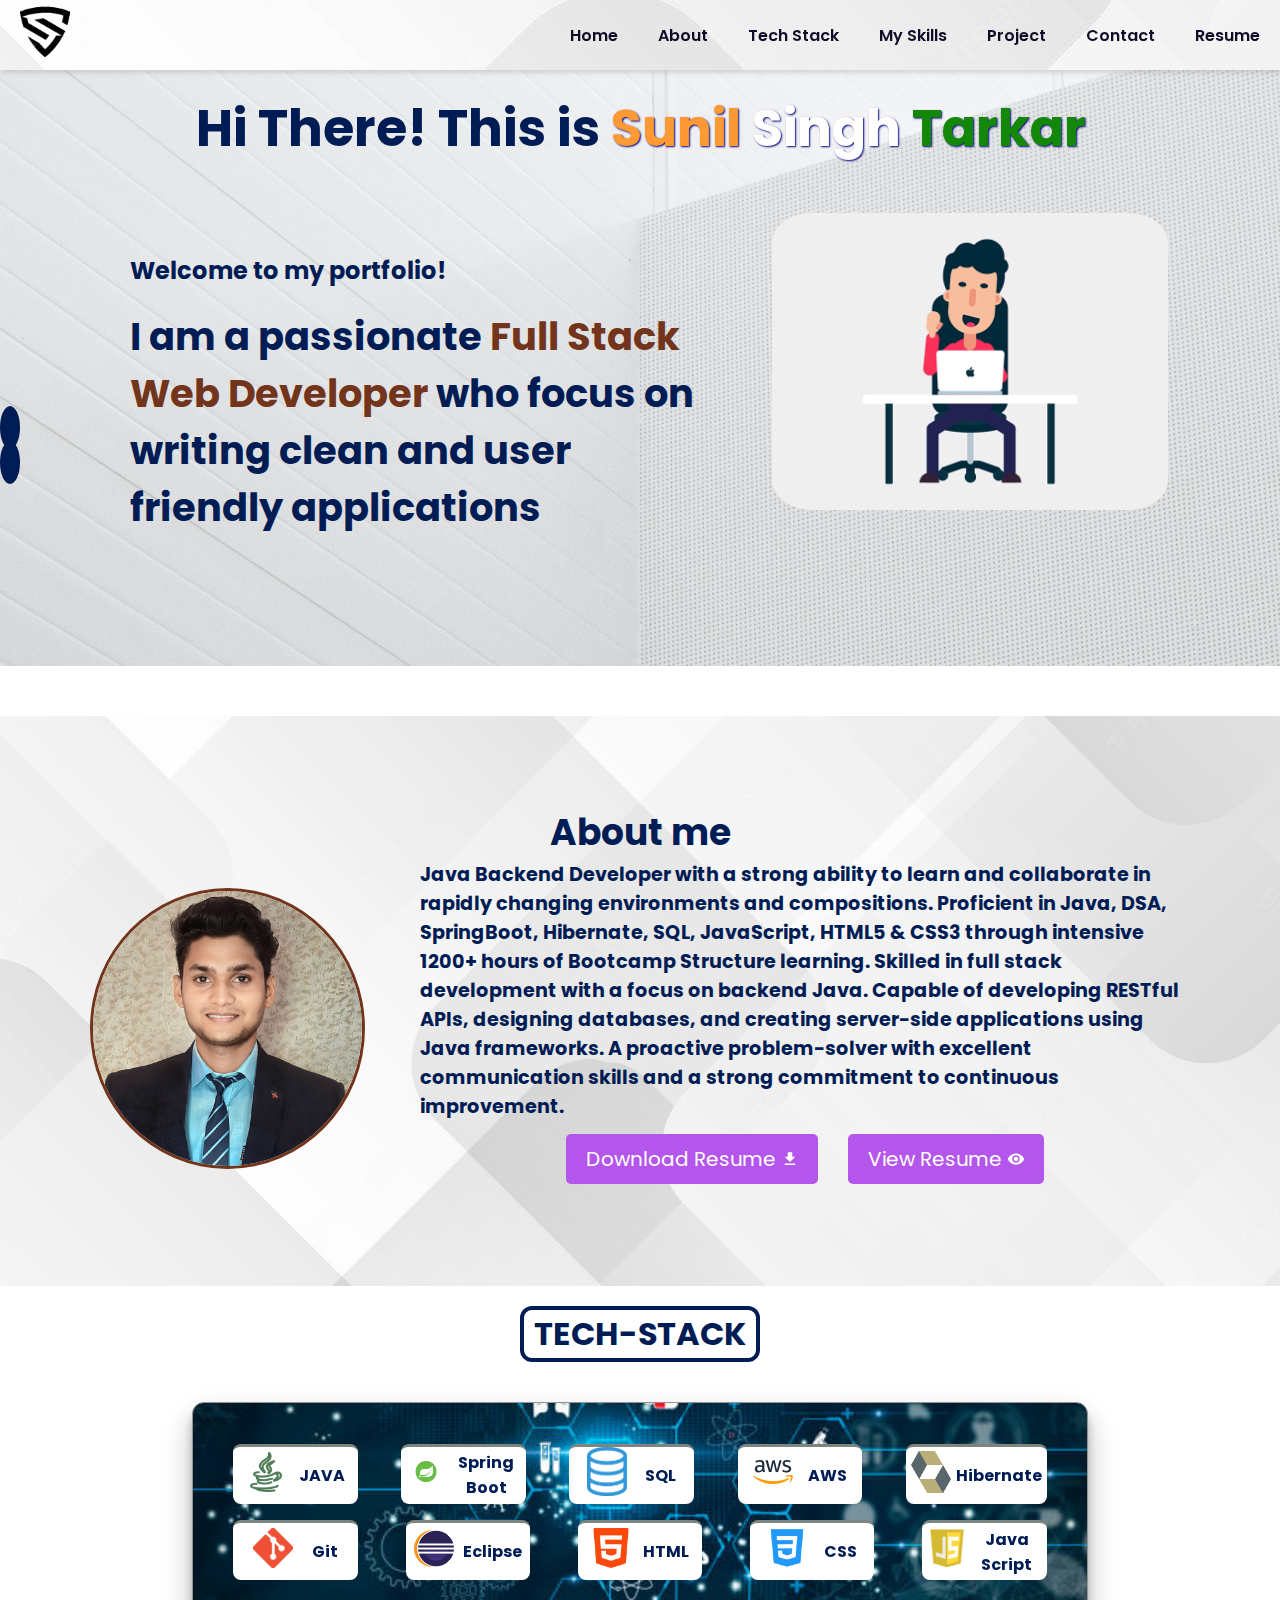
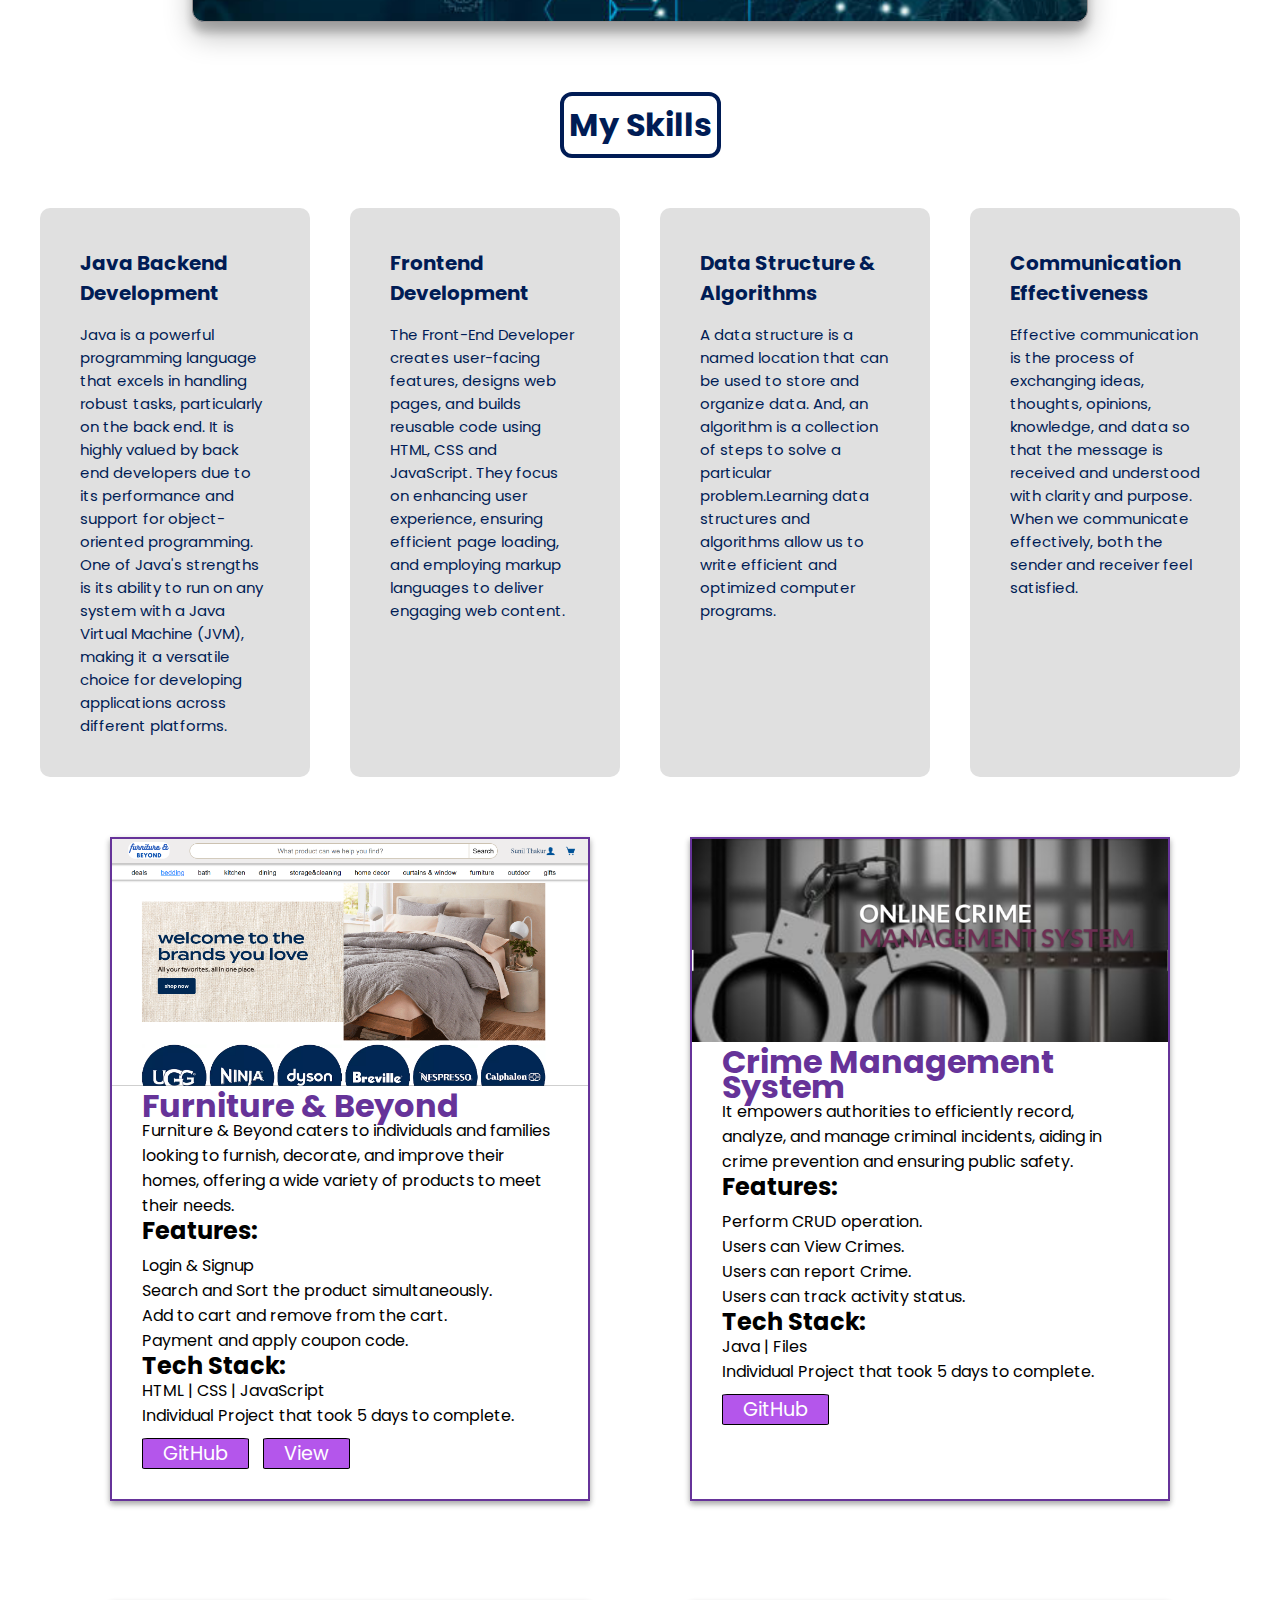
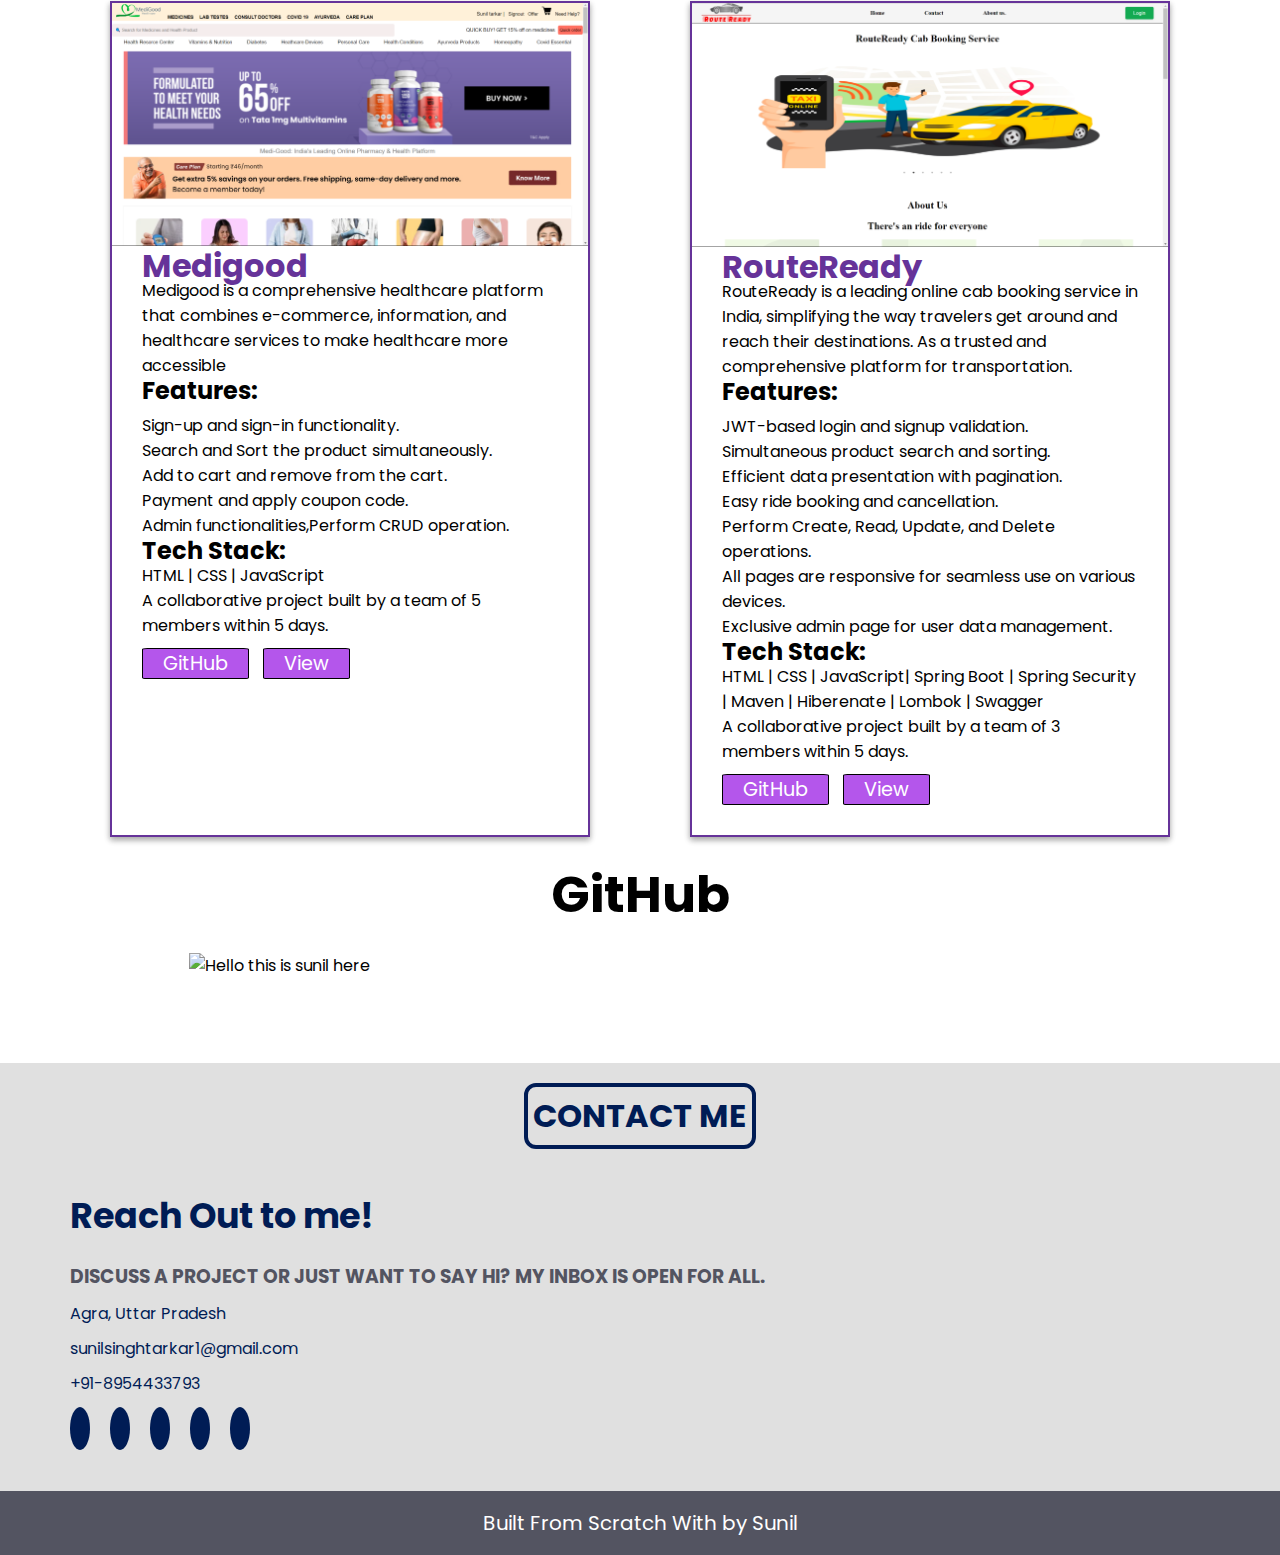
==== commit 3da87995: "Very ownership for google seo" ====
--- a/index.html
+++ b/index.html
@@ -3,6 +3,7 @@
 <head>
   <meta charset="UTF-8">
     <meta http-equiv="X-UA-Compatible" content="IE=edge">
+    <meta name="google-site-verification" content="B6H0NR9mAlzH2UZ98pAJ3sLUNqhNO6hdS5pLA9OfnZo" />
     <meta name="viewport" content="width=device-width, initial-scale=1.0">
     <title>Sunil's Portfolio</title>
     <link rel="icon" href="image/favicon-removebg.png" style="border-radius: 50%;">
@@ -356,4 +357,4 @@
 </div>
 </body>
 <script src="/index.js"></script>
-</html>+</html>
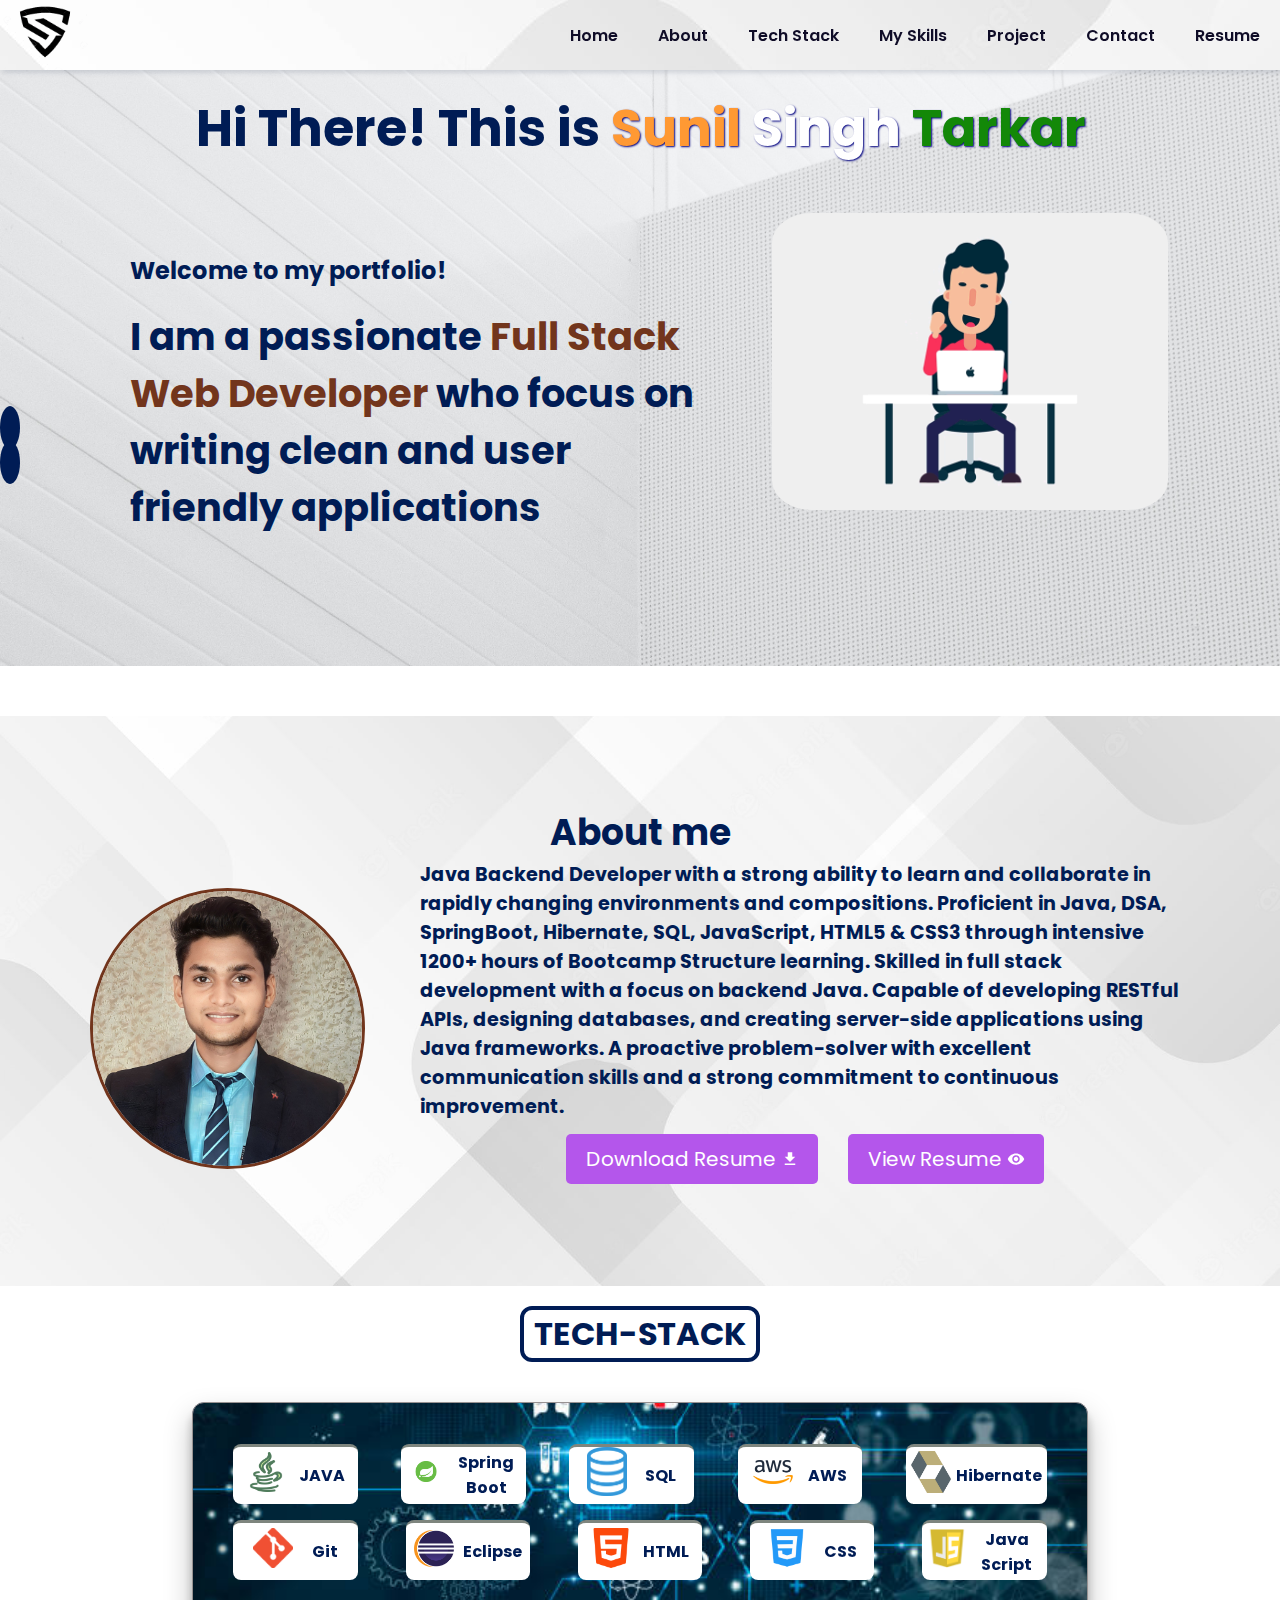
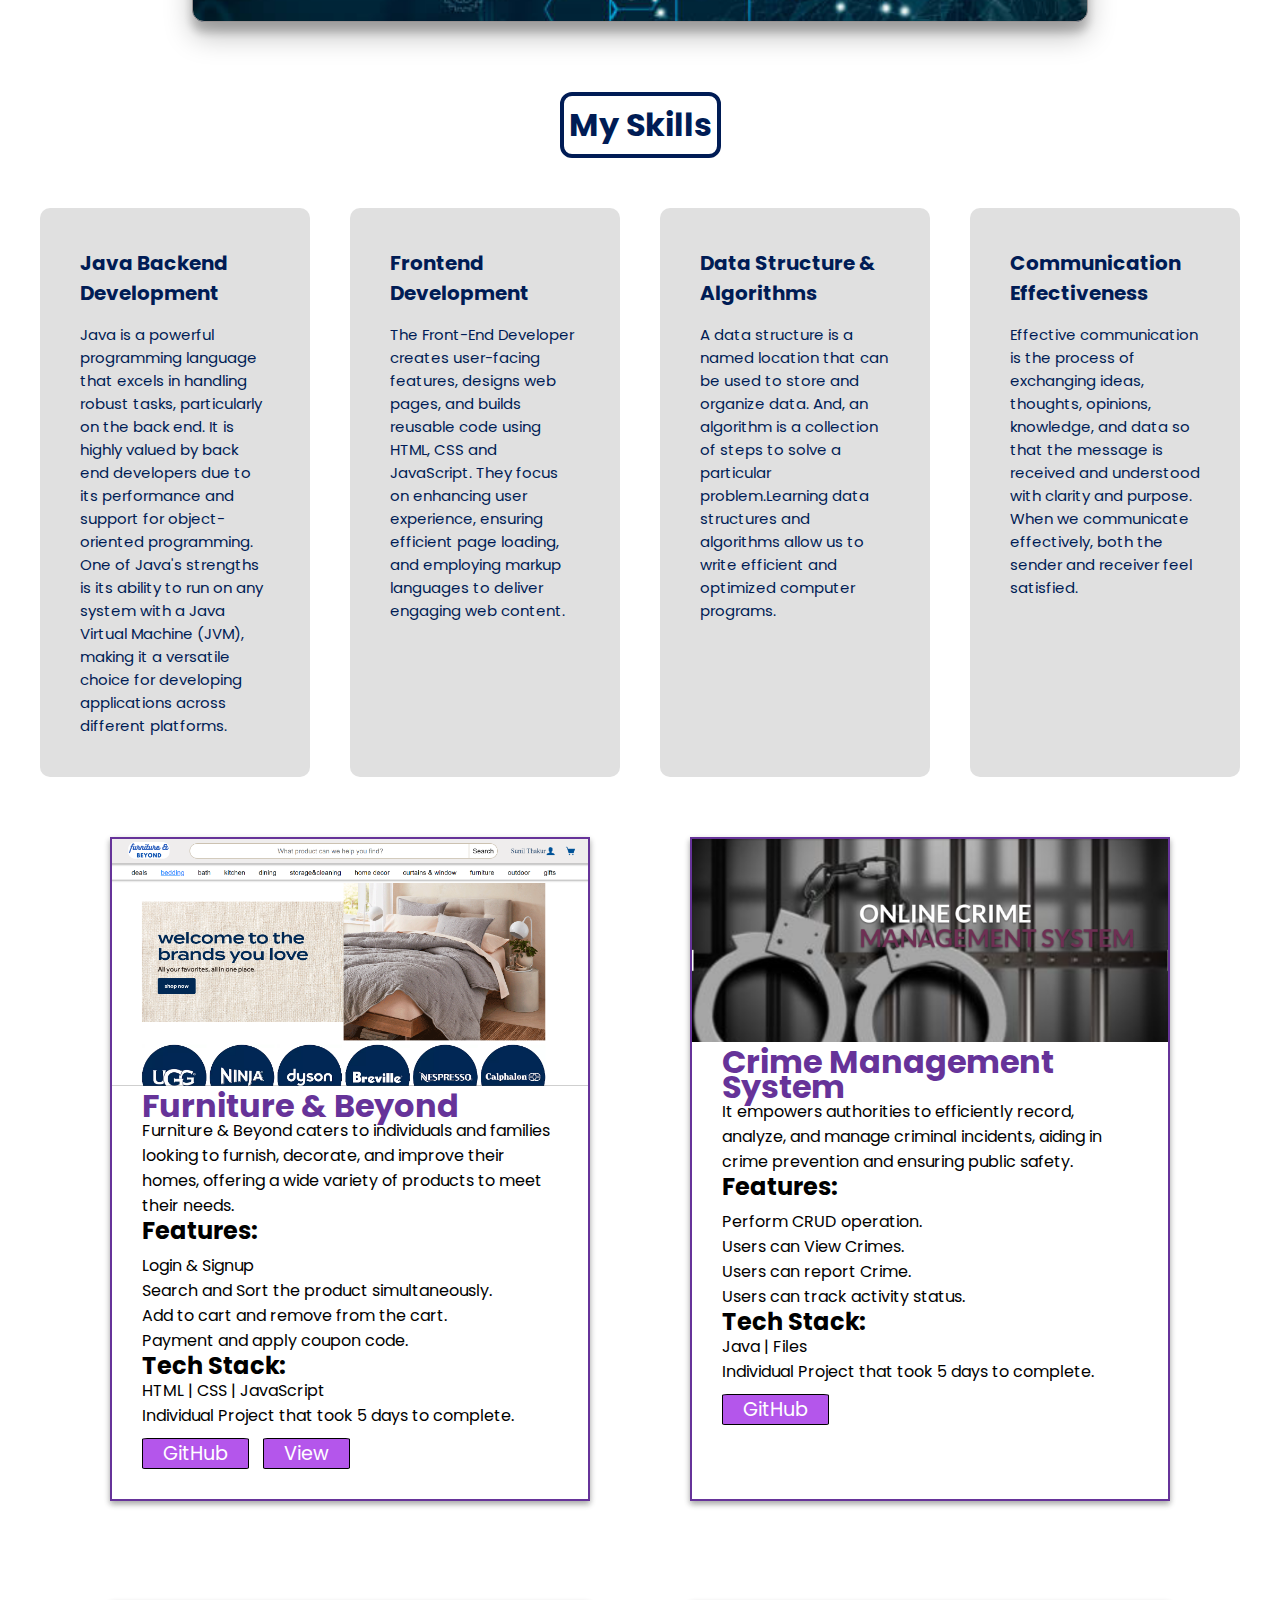
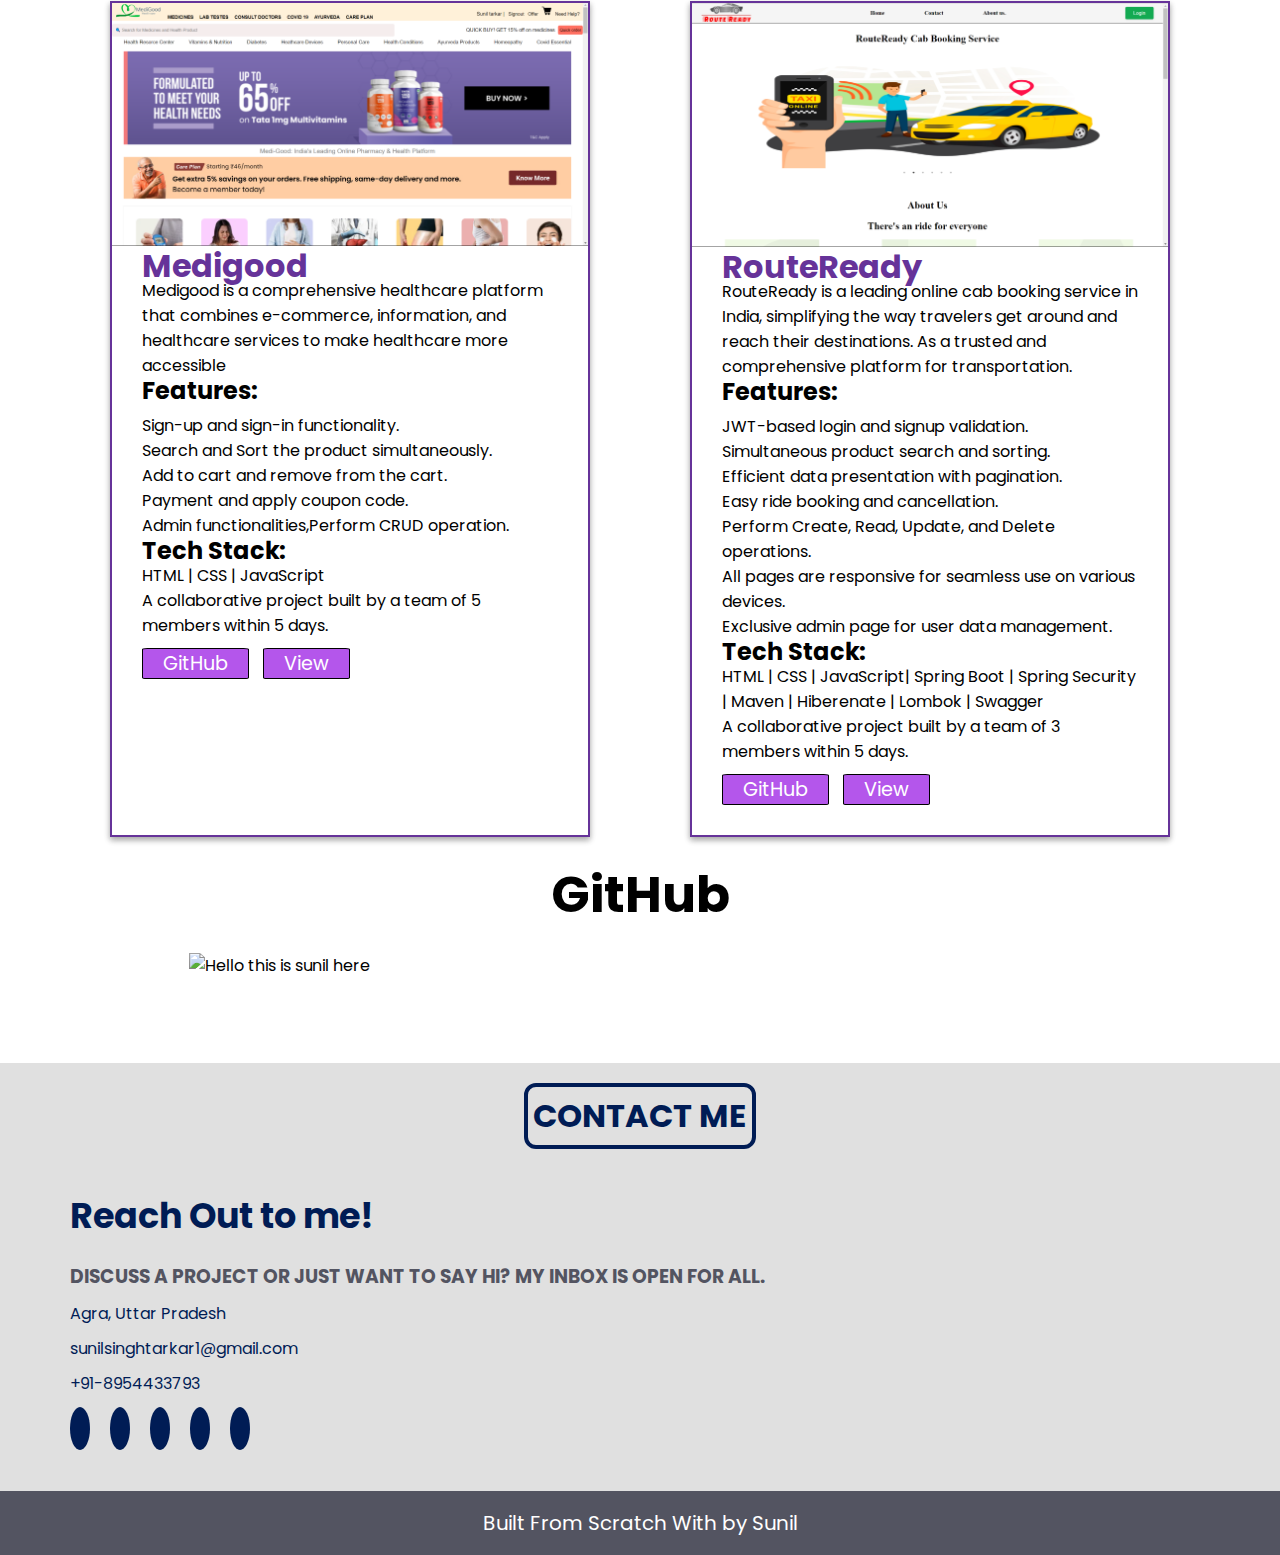
==== commit 0f7f5e07: "title updated" ====
--- a/index.html
+++ b/index.html
@@ -5,7 +5,7 @@
     <meta http-equiv="X-UA-Compatible" content="IE=edge">
     <meta name="google-site-verification" content="B6H0NR9mAlzH2UZ98pAJ3sLUNqhNO6hdS5pLA9OfnZo" />
     <meta name="viewport" content="width=device-width, initial-scale=1.0">
-    <title>Sunil's Portfolio</title>
+    <title>Sunil Singh Tarkar's Portfolio</title>
     <link rel="icon" href="image/favicon-removebg.png" style="border-radius: 50%;">
     <link rel="stylesheet" href="style.css">
   <link rel="stylesheet" href="https://cdn.jsdelivr.net/npm/boxicons@latest/css/boxicons.min.css">
